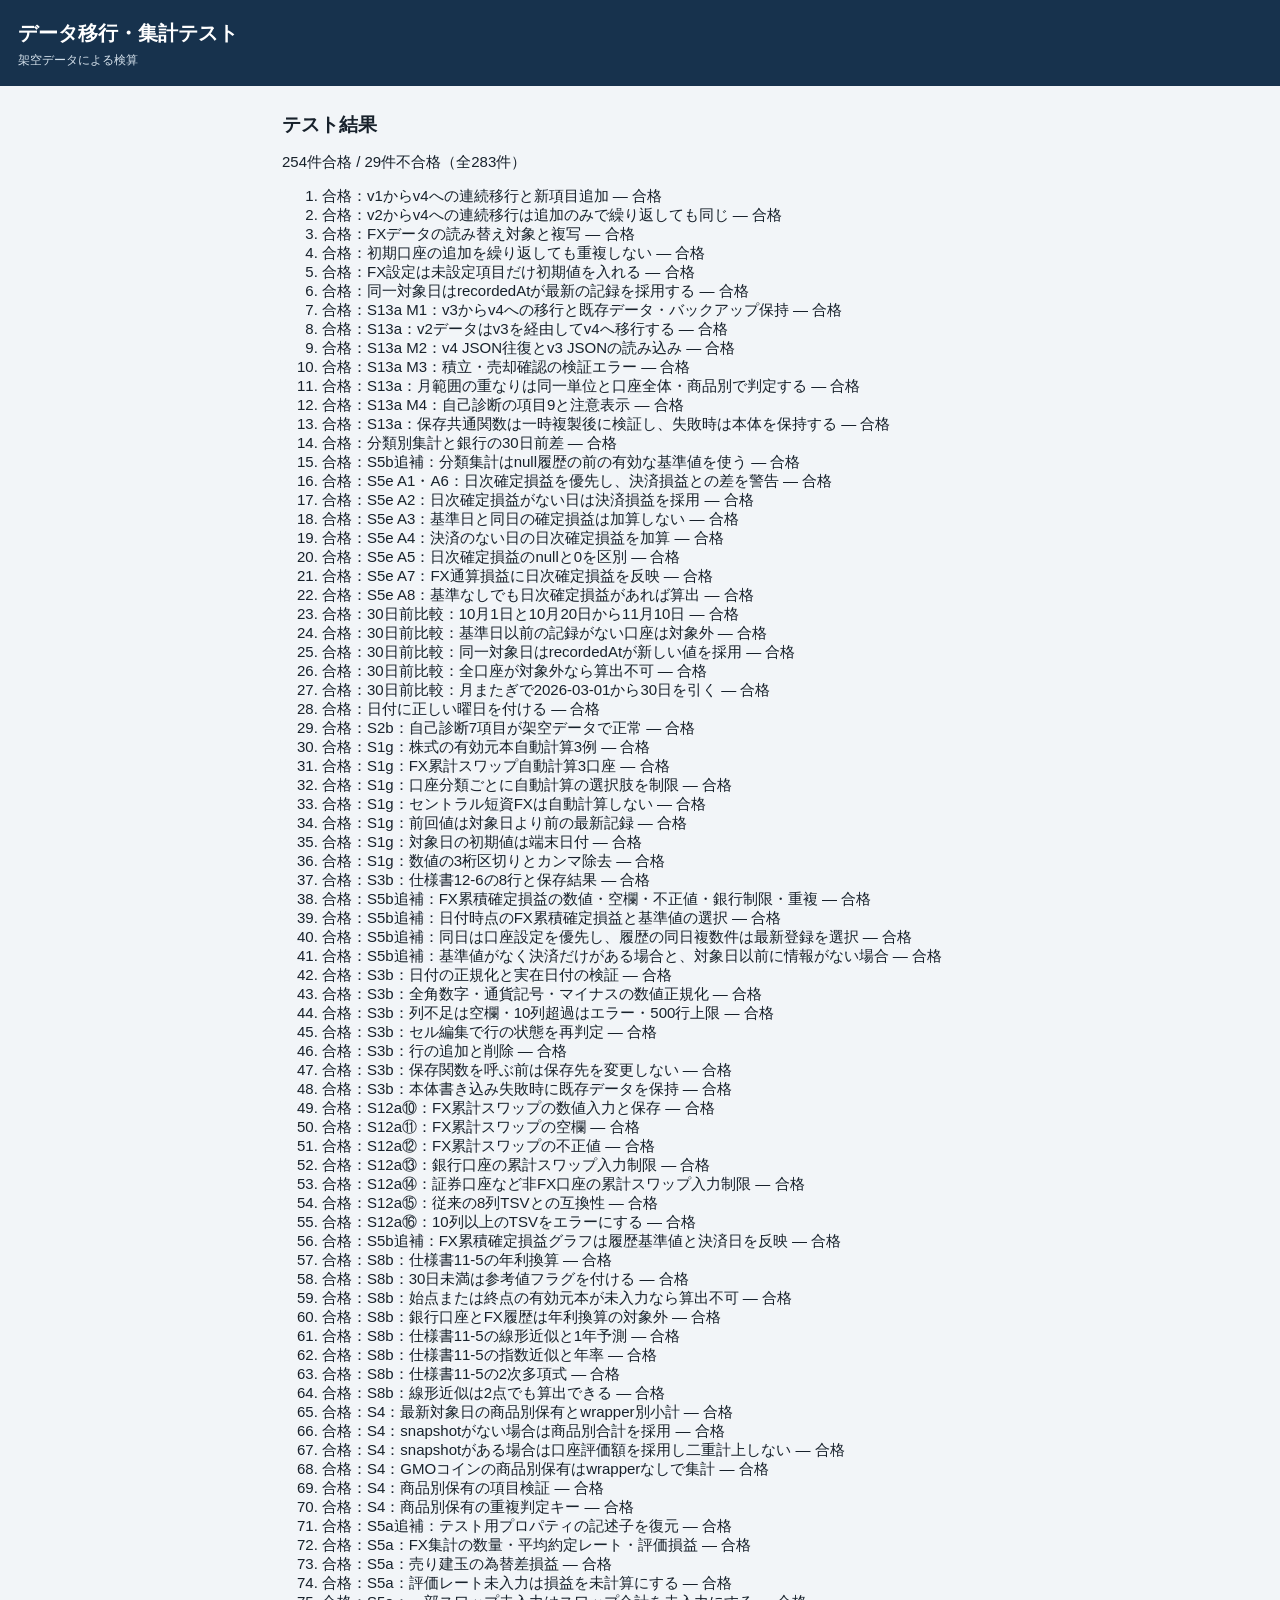
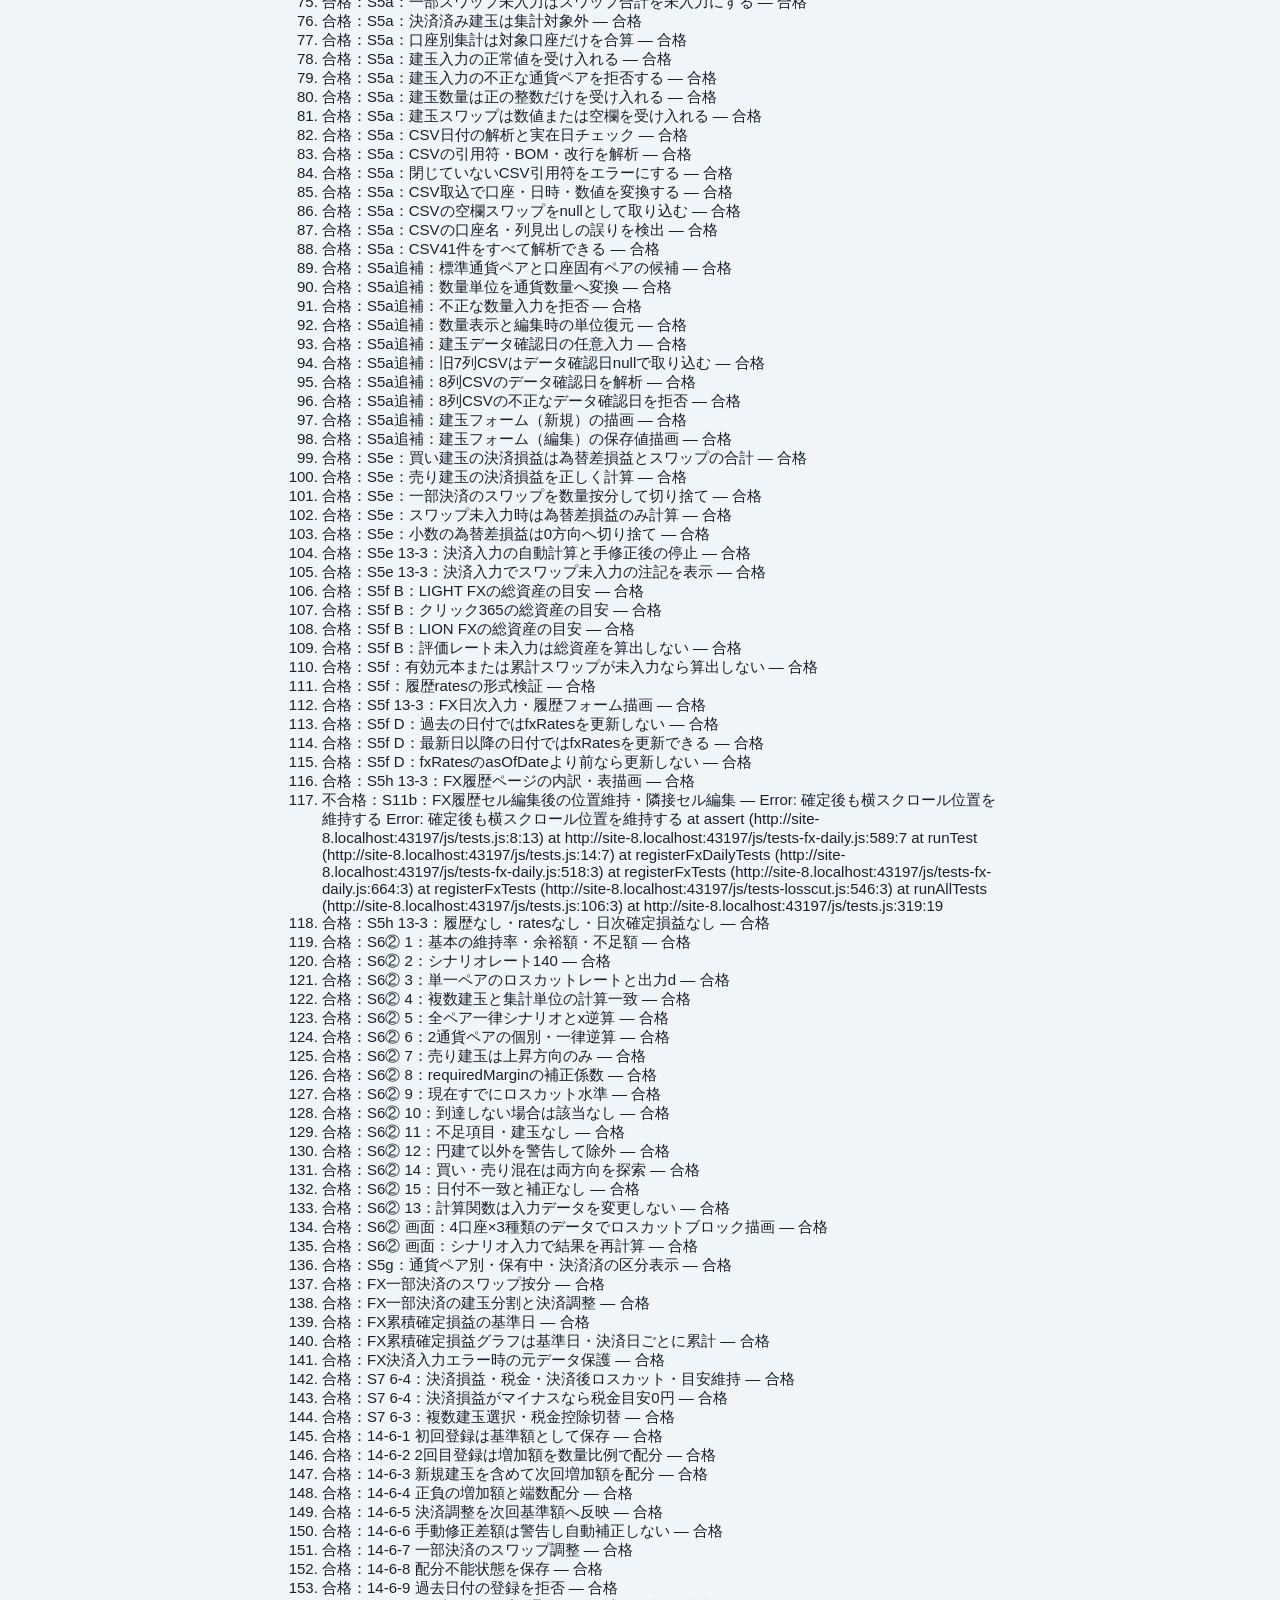
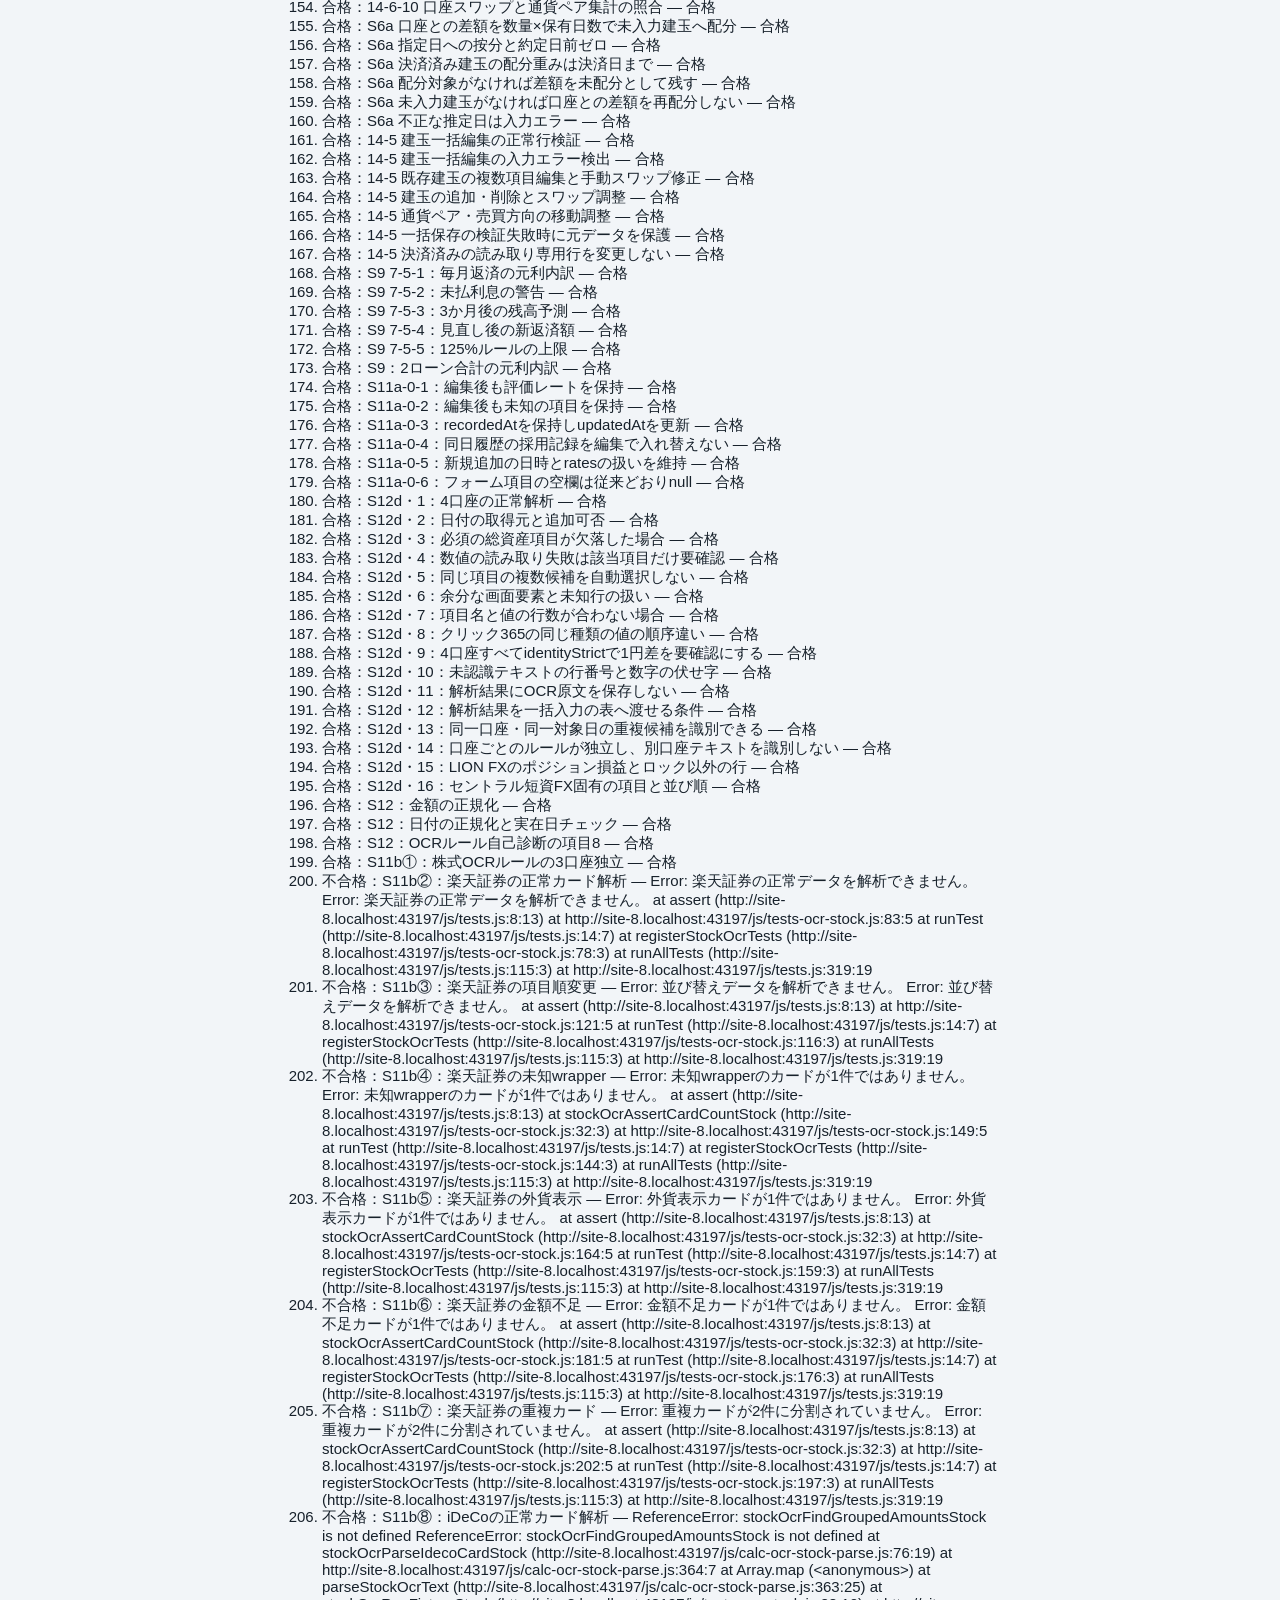
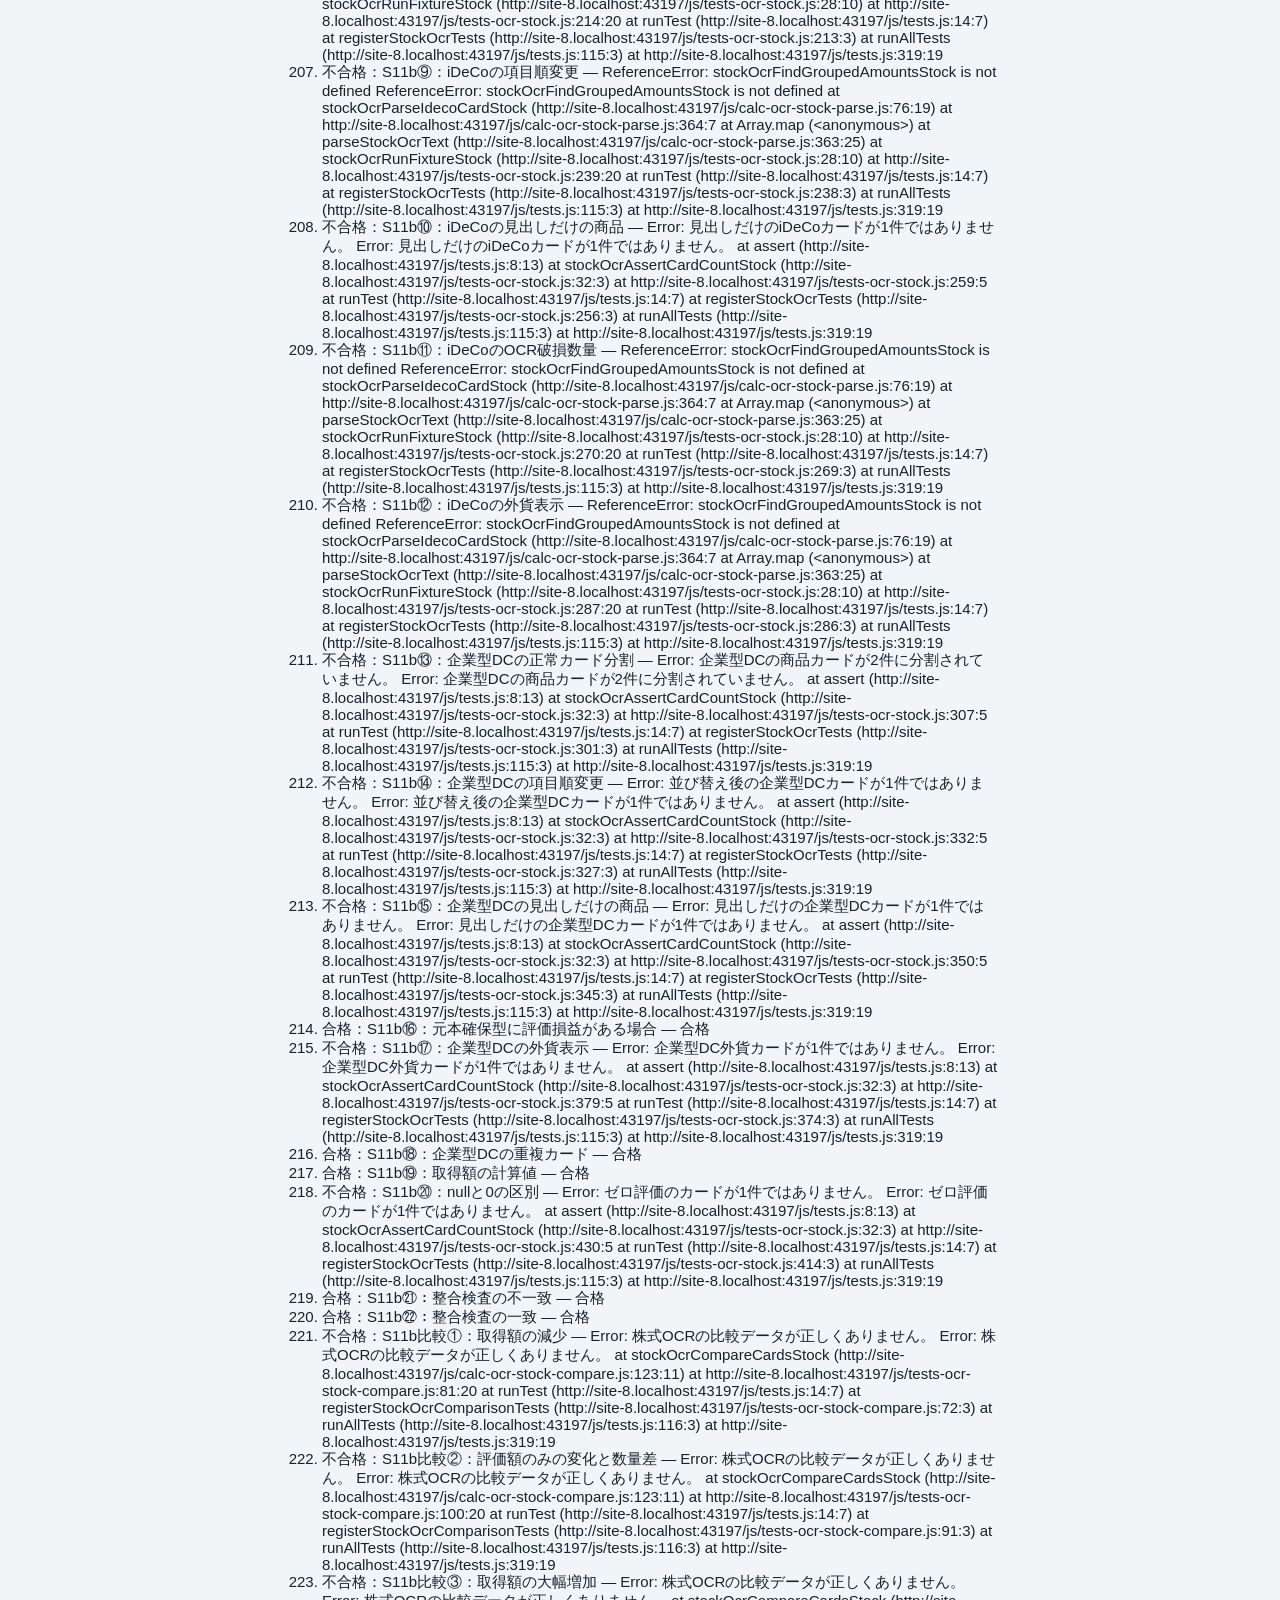
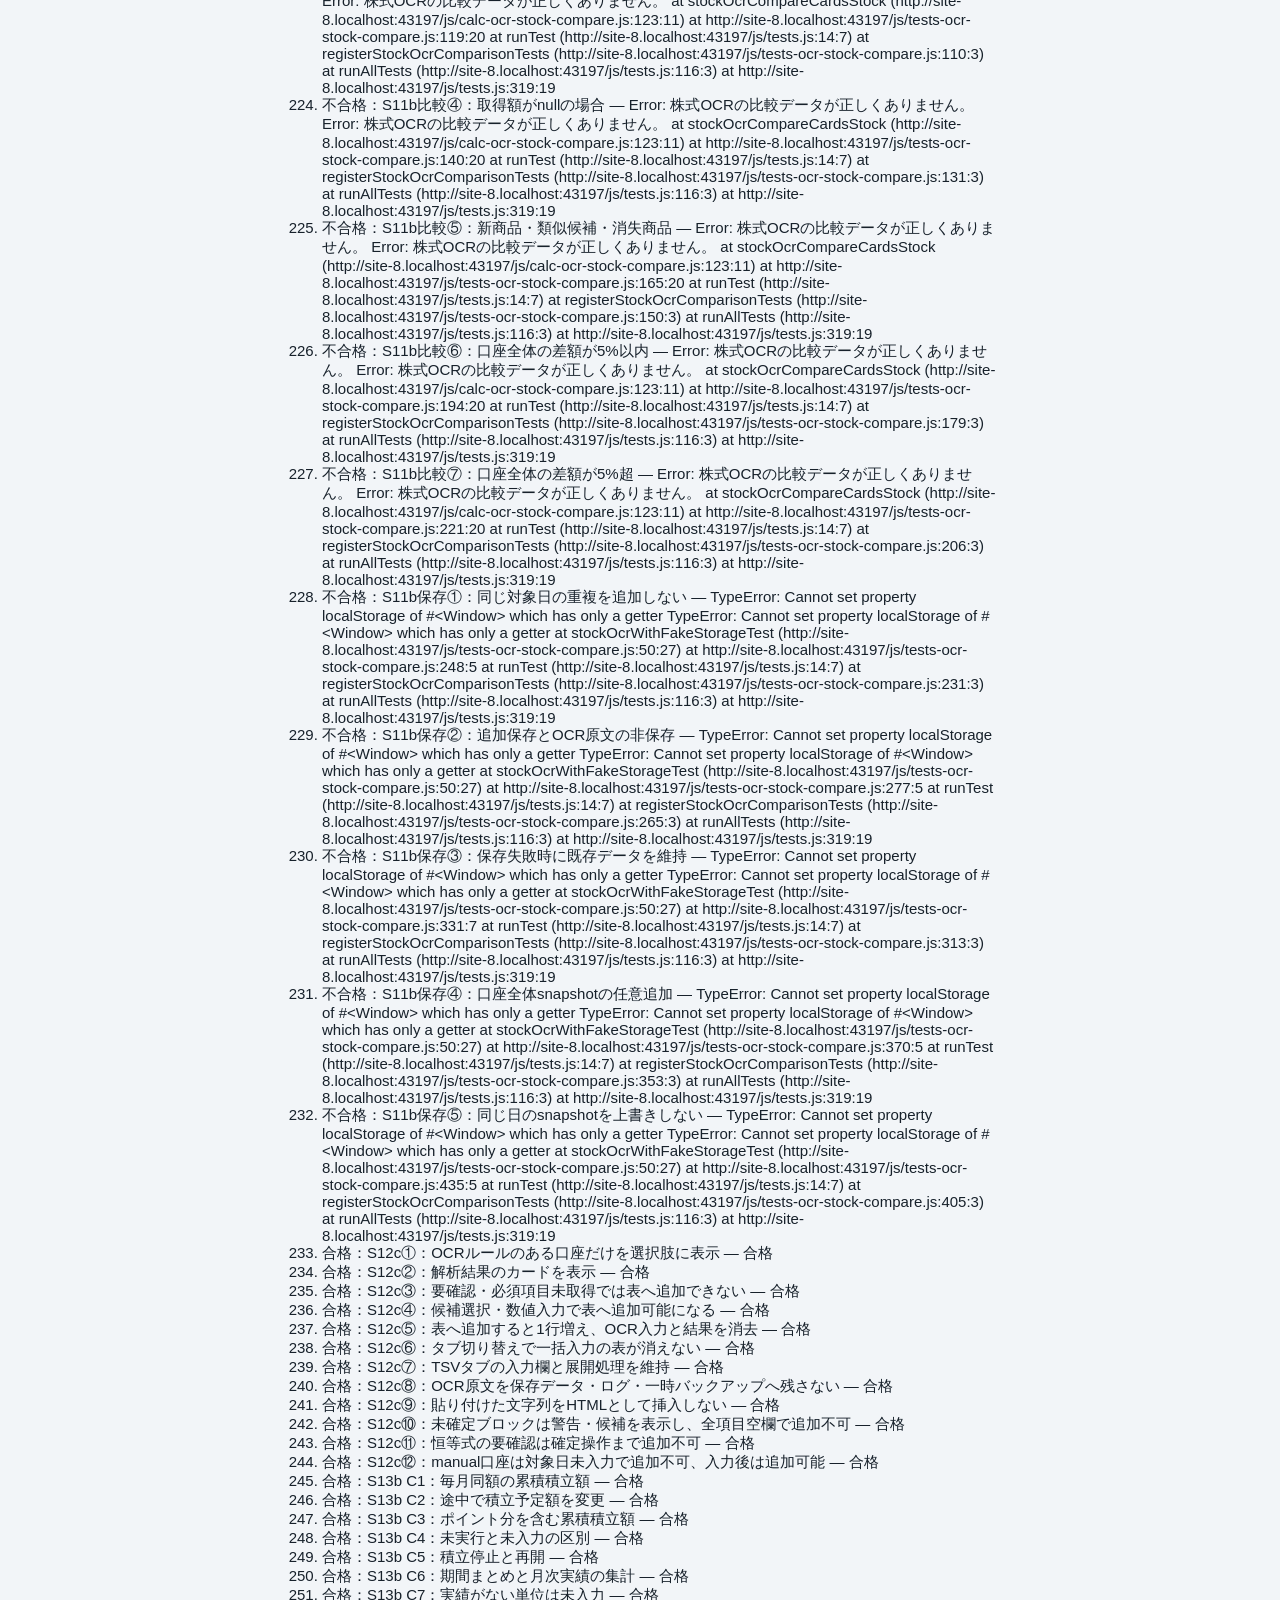
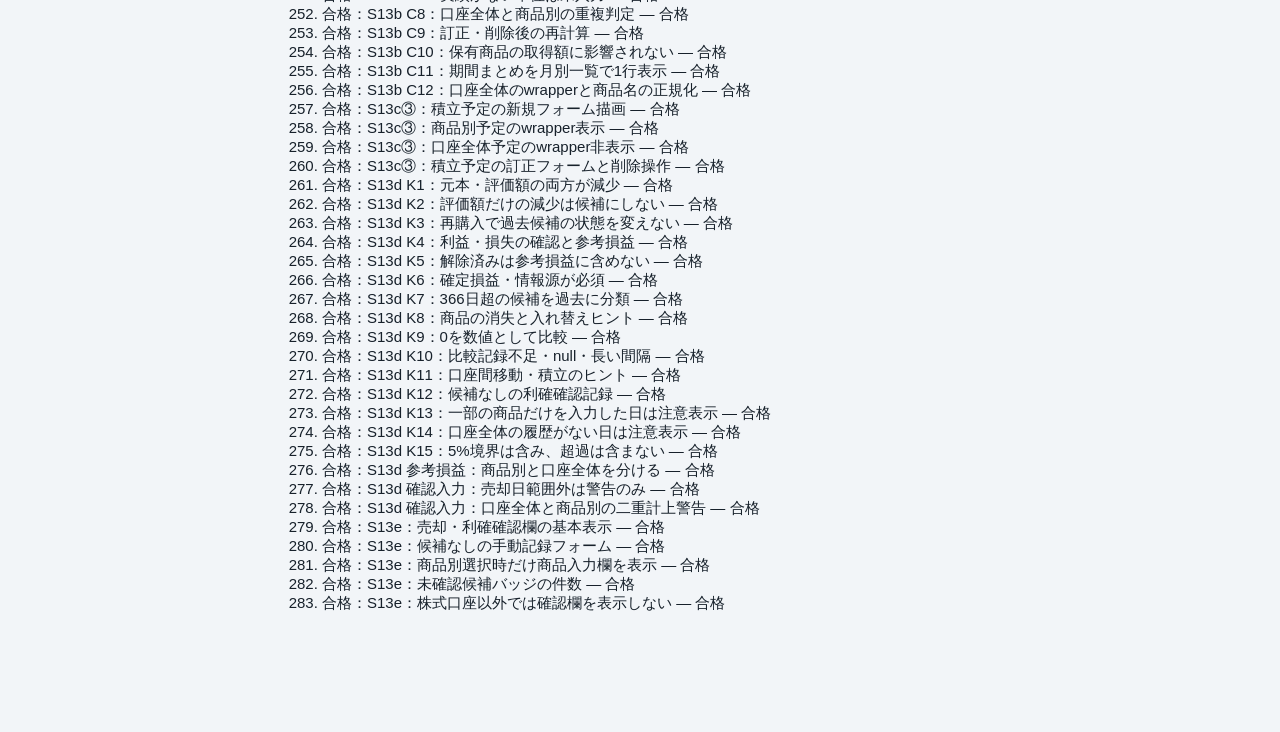
==== test.html @ 636d52ec "Update test.html" ====
<!doctype html>
<html lang="ja">
<head>
<meta charset="utf-8">
<meta name="viewport" content="width=device-width, initial-scale=1">
<meta name="theme-color" content="#17324d">
<link rel="stylesheet" href="./style.css">
<title>データ移行・集計テスト</title>
</head>
<body data-test-runner="true">
<header>
  <h1>データ移行・集計テスト</h1>
  <p>架空データによる検算</p>
</header>

<div id="app"></div>

<main>
  <section>
    <h2>テスト結果</h2>
    <p id="test-summary">テスト実行中...</p>
    <ol id="test-results"></ol>
  </section>
</main>

<script src="./js/tests-render-bootstrap.js" defer></script>
<script src="./js/core.js" defer></script>
<script src="./js/storage-validation.js" defer></script>
<script src="./js/storage-validation-stock.js" defer></script>
<script src="./js/storage-migration.js" defer></script>
<script src="./js/storage.js" defer></script>
<script src="./js/calc-fx.js" defer></script>
<script src="./js/calc-losscut.js" defer></script>
<script src="./js/calc-fx-daily.js" defer></script>
<script src="./js/calc-fx-swap.js" defer></script>
<script src="./js/calc-fx-realized.js" defer></script>
<script src="./js/calc-fx-batch.js" defer></script>
<script src="./js/calc-import.js" defer></script>
<script src="./js/calc-import-save.js" defer></script>
<script src="./js/ocr-rules.js" defer></script>
<script src="./js/calc-ocr-normalize.js" defer></script>
<script src="./js/calc-ocr-result.js" defer></script>
<script src="./js/calc-ocr-block.js" defer></script>
<script src="./js/calc-ocr.js" defer></script>
<script src="./js/calc-ocr-stock.js" defer></script>
<script src="./js/calc-ocr-stock-cards.js" defer></script>
<script src="./js/calc-ocr-stock-parse.js" defer></script>
<script src="./js/ocr-rules-stock.js" defer></script>
<script src="./js/calc-ocr-stock-compare.js" defer></script>
<script src="./js/calc-ocr-stock-save.js" defer></script>
<script src="./js/calc-history-edit.js" defer></script>
<script src="./js/ui-common.js" defer></script>
<script src="./js/ui-losscut.js" defer></script>
<script src="./js/ui-accounts.js" defer></script>
<script src="./js/ui-contrib-forms.js" defer></script>
<script src="./js/ui-contrib-plans.js" defer></script>
<script src="./js/ui-contrib.js" defer></script>
<script src="./js/ui-salecheck.js" defer></script>
<script src="./js/ui-snapshot-form.js" defer></script>
<script src="./js/ui-account-settings.js" defer></script>
<script src="./js/ui-holdings.js" defer></script>
<script src="./js/ui-snapshot-history.js" defer></script>
<script src="./js/ui-data.js" defer></script>
<script src="./js/calc-chart.js" defer></script>
<script src="./js/calc-loan.js" defer></script>
<script src="./js/calc-contrib.js" defer></script>
<script src="./js/calc-salecheck.js" defer></script>
<script src="./js/calc-salecheck-hints.js" defer></script>
<script src="./js/calc-salecheck-confirm.js" defer></script>
<script src="./js/ui-fx-swap.js" defer></script>
<script src="./js/ui-fx-rates.js" defer></script>
<script src="./js/ui-fx-position-form.js" defer></script>
<script src="./js/ui-fx-position-settlement.js" defer></script>
<script src="./js/ui-fx-batch.js" defer></script>
<script src="./js/ui-fx-import.js" defer></script>
<script src="./js/ui-fx.js" defer></script>
<script src="./js/calc-fx-settlement.js" defer></script>
<script src="./js/ui-fx-daily.js" defer></script>
<script src="./js/ui-fx-history-edit.js" defer></script>
<script src="./js/ui-fx-history.js" defer></script>
<script src="./js/ui-bulk.js" defer></script>
<script src="./js/ui-bulk-ocr.js" defer></script>
<script src="./js/ui-stock-update.js" defer></script>
<script src="./js/tests-migration.js" defer></script>
<script src="./js/tests-summary.js" defer></script>
<script src="./js/tests-input.js" defer></script>
<script src="./js/tests-bulk.js" defer></script>
<script src="./js/tests-chart.js" defer></script>
<script src="./js/tests-holdings.js" defer></script>
<script src="./js/tests-fx.js" defer></script>
<script src="./js/tests-fx-daily.js" defer></script>
<script src="./js/tests-losscut.js" defer></script>
<script src="./js/tests-snapshot-edit.js" defer></script>
<script src="./js/tests-fx-settlement.js" defer></script>
<script src="./js/tests-fx-settlement-simulation.js" defer></script>
<script src="./js/tests-fx-swap-allocation.js" defer></script>
<script src="./js/tests-fx-swap-estimate.js" defer></script>
<script src="./js/tests-fx-position-batch.js" defer></script>
<script src="./js/tests-loan.js" defer></script>
<script src="./js/tests-ocr-data.js" defer></script>
<script src="./js/tests-ocr.js" defer></script>
<script src="./js/tests-bulk-ocr.js" defer></script>
<script src="./js/tests-ocr-stock.js" defer></script>
<script src="./js/tests-ocr-stock-compare.js" defer></script>
<script src="./js/tests-ocr-stock-data.js" defer></script>
<script src="./js/tests-contrib.js" defer></script>
<script src="./js/tests-contrib-render.js" defer></script>
<script src="./js/tests-salecheck.js" defer></script>
<script src="./js/tests-salecheck-render.js" defer></script>
<script src="./js/tests.js" defer></script>
</body>
</html>
---- style.css ----
:root {
  color-scheme: light;
  --navy:#17324d;
  --blue:#27628a;
  --bg:#f2f5f8;
  --card:#fff;
  --text:#17212b;
  --muted:#687786;
  --border:#dce3e9;
  --red:#b33b3b;
  --green:#28764c;
}
* { box-sizing:border-box; }
body {
  margin:0;
  padding:0 0 calc(82px + env(safe-area-inset-bottom));
  background:var(--bg);
  color:var(--text);
  font-family:-apple-system,BlinkMacSystemFont,"Segoe UI",sans-serif;
  font-size:15px;
}
header {
  background:var(--navy);
  color:white;
  padding:20px 18px 17px;
}
header h1 { margin:0; font-size:20px; }
header p { margin:5px 0 0; color:#d6e2ec; font-size:12px; }
main { max-width:760px; margin:0 auto; padding:16px; }
h2 { margin:4px 0 14px; font-size:19px; }
h3 { margin:0 0 10px; font-size:16px; }
.card {
  background:var(--card);
  border:1px solid var(--border);
  border-radius:14px;
  padding:15px;
  margin-bottom:13px;
  box-shadow:0 2px 7px rgba(20,40,60,.04);
}
.metric-label { color:var(--muted); font-size:12px; }
.metric-value {
  font-size:25px;
  font-weight:700;
  margin-top:5px;
  white-space:nowrap;
  overflow-wrap:normal;
  font-variant-numeric:tabular-nums;
}
.metric-sub { color:var(--muted); font-size:12px; margin-top:5px; }
.metric-grid {
  display:grid;
  grid-template-columns:1fr 1fr;
  gap:10px;
}
.metric-grid .card { margin:0; }
.metric-grid .home-total-card,
.metric-grid .home-difference-card {
  grid-column:1 / -1;
}
.home-summary-card {
  container-type:inline-size;
}
.home-summary-row {
  display:flex;
  align-items:baseline;
  justify-content:space-between;
  gap:10px;
  min-width:0;
}
.home-summary-row .metric-label {
  flex:0 0 auto;
  white-space:nowrap;
}
.home-summary-value {
  flex:0 1 auto;
  min-width:0;
  margin-top:0;
  text-align:right;
  font-size:25px;
  white-space:nowrap;
  overflow-wrap:normal;
}
.account-row {
  display:flex;
  justify-content:space-between;
  align-items:center;
  gap:12px;
  padding:13px 0;
  border-bottom:1px solid var(--border);
}
.account-row:last-child { border-bottom:0; }
.account-name { font-weight:650; }
.account-meta { color:var(--muted); font-size:12px; margin-top:4px; }
.account-value {
  text-align:right;
  font-weight:700;
  white-space:nowrap;
  font-variant-numeric:tabular-nums;
}
button {
  border:0;
  border-radius:9px;
  padding:11px 14px;
  background:var(--blue);
  color:white;
  font-size:14px;
  font-weight:600;
  cursor:pointer;
}
button.secondary { background:#e8eef3; color:var(--navy); }
button.danger { background:#f9e9e9; color:var(--red); }
button:disabled { opacity:.45; }
button.small { padding:7px 10px; font-size:12px; }
.actions { display:flex; gap:8px; flex-wrap:wrap; margin-top:10px; }
.field { margin-bottom:13px; }
.field label { display:block; font-size:13px; font-weight:600; margin-bottom:6px; }
.field input, .field textarea, .field select {
  display:block;
  width:100%;
  min-width:0;
  max-width:100%;
  min-height:43px;
  border:1px solid #cbd5de;
  border-radius:8px;
  padding:10px;
  background:white;
  color:var(--text);
  font-size:16px;
}
.field input[type="date"] {
  width:100%;
  min-width:0;
  max-width:100%;
  min-height:43px;
  font:inherit;
}
.field textarea { min-height:75px; resize:vertical; }
.help { color:var(--muted); font-size:12px; margin-top:5px; line-height:1.5; }
.previous-value-hint {
  color:var(--muted);
  font-size:11px;
  margin-top:4px;
  line-height:1.4;
}
.snapshot-row {
  padding:12px 0;
  border-bottom:1px solid var(--border);
}
.snapshot-row:last-child { border-bottom:0; }
.snapshot-top {
  display:flex;
  justify-content:space-between;
  align-items:flex-start;
  gap:8px;
}
.snapshot-date {
  flex:0 0 11em;
  width:11em;
  font-size:13px;
  color:var(--muted);
}
.snapshot-value {
  flex:1;
  min-width:0;
  text-align:right;
  font-weight:700;
  overflow-wrap:anywhere;
  font-variant-numeric:tabular-nums;
}
.snapshot-meta { font-size:12px; color:var(--muted); margin-top:5px; }
.pill {
  display:inline-block;
  background:#e9f0f5;
  color:#31536d;
  border-radius:20px;
  padding:3px 8px;
  font-size:11px;
}
.positive { color:var(--green); }
.negative { color:var(--red); }
.empty { color:var(--muted); font-size:13px; padding:12px 0; }
.notice {
  border-radius:9px;
  background:#edf3f7;
  padding:11px;
  color:#42596b;
  font-size:12px;
  line-height:1.6;
  margin-bottom:13px;
}
.error {
  background:#fff0f0;
  color:#9e2828;
  padding:12px;
  border-radius:9px;
  margin-bottom:12px;
  font-size:13px;
}
.success {
  background:#edf7f0;
  color:#24643e;
  padding:10px;
  border-radius:9px;
  margin-bottom:12px;
  font-size:13px;
}
.bottom-nav {
  position:fixed;
  z-index:10;
  bottom:0;
  left:0;
  right:0;
  display:grid;
  grid-template-columns:repeat(5,minmax(0,1fr));
  gap:2px;
  padding:8px 4px calc(8px + env(safe-area-inset-bottom));
  background:#fff;
  border-top:1px solid var(--border);
}
.bottom-nav button {
  min-width:0;
  background:transparent;
  color:var(--muted);
  border-radius:8px;
  padding:9px 1px;
  font-size:11px;
  white-space:nowrap;
}
.bottom-nav button.active { color:var(--blue); background:#edf3f7; }
hr { border:0; border-top:1px solid var(--border); margin:14px 0; }
.hidden { display:none !important; }

/* ---------- ヘッダーメニュー・データ管理 ---------- */
.header-main-row {
  display:flex;
  align-items:center;
  justify-content:space-between;
  gap:12px;
}
.header-menu-wrap { position:relative; }
button.header-menu-button {
  background:#fff;
  color:var(--navy);
  padding:9px 12px;
  white-space:nowrap;
}
.header-menu {
  position:absolute;
  z-index:20;
  top:calc(100% + 8px);
  right:0;
  min-width:140px;
  padding:6px;
  background:#fff;
  border:1px solid var(--border);
  border-radius:10px;
  box-shadow:0 4px 14px rgba(20,40,60,.18);
}
.header-menu button {
  width:100%;
  text-align:left;
  background:transparent;
  color:var(--text);
}
.backup-key-list {
  margin:8px 0 12px;
  padding-left:22px;
  color:var(--muted);
  font-size:12px;
  overflow-wrap:anywhere;
}
.backup-key-list li.error {
  color:#9e2828;
}

/* ---------- S1d ホーム・分類別一覧 ---------- */
.category-card-title {
  display:flex;
  justify-content:space-between;
  align-items:baseline;
  gap:8px;
}
.category-card-title h3 { margin:0 0 8px; }
.category-count {
  color:var(--muted);
  font-size:11px;
  white-space:nowrap;
}
.home-metric-row,
.account-metric-line {
  display:flex;
  justify-content:space-between;
  align-items:flex-start;
  gap:12px;
  padding:7px 0;
  border-bottom:1px solid var(--border);
}
.home-metric-row:last-child,
.account-metric-line:last-child { border-bottom:0; }
.home-metric-label,
.account-metric-label {
  color:var(--muted);
  font-size:12px;
  flex:1;
  min-width:0;
}
.home-metric-value,
.account-metric-value {
  text-align:right;
  font-size:clamp(11px,5cqw,13px);
  font-weight:650;
  flex:0 1 58%;
  min-width:0;
  white-space:nowrap;
  overflow-wrap:normal;
  font-variant-numeric:tabular-nums;
}
.home-metric-row,
.account-metric-line {
  container-type:inline-size;
}
.account-metric-sub {
  margin-top:3px;
  color:var(--muted);
  font-size:10px;
  font-weight:400;
  white-space:normal;
}
.account-card { cursor:pointer; }
.account-card-top {
  display:flex;
  justify-content:space-between;
  align-items:center;
  gap:10px;
  padding-bottom:9px;
  margin-bottom:5px;
  border-bottom:1px solid var(--border);
}
.account-card-top > div { min-width:0; }
.account-card-top .account-name { overflow-wrap:anywhere; }

/* ---------- S1g 履歴入力フォーム ---------- */
.snapshot-date-field {
  display:block;
  width:100%;
  min-width:0;
  max-width:100%;
}

.snapshot-date-control {
  display:flex;
  align-items:center;
  gap:8px;
  width:100%;
  min-width:0;
  max-width:100%;
  min-height:43px;
  padding:0 10px;
  border:1px solid #cbd5de;
  border-radius:8px;
  background:white;
}

.snapshot-date-control input[type="date"] {
  display:block;
  flex:1 1 0;
  box-sizing:border-box;
  width:0;
  min-width:0;
  max-width:100%;
  min-inline-size:0;
  font-size:16px;
  padding:10px 0;
  border:0;
  border-radius:0;
  background:transparent;
}

.snapshot-date-weekday {
  flex:0 0 auto;
  color:var(--muted);
  font-size:13px;
  white-space:nowrap;
}

.numeric-input-actions {
  display:flex;
  justify-content:flex-end;
  gap:7px;
  margin-top:6px;
}

.numeric-input-actions button {
  min-width:43px;
  min-height:35px;
  padding:6px 12px;
  font-size:15px;
}

.previous-value-row {
  display:flex;
  align-items:center;
  justify-content:space-between;
  gap:8px;
  min-height:31px;
  margin-top:4px;
}

.previous-value-text {
  color:var(--muted);
  font-size:12px;
  line-height:1.4;
  overflow-wrap:anywhere;
}

.previous-value-apply {
  flex:0 0 auto;
}

.auto-calc-status {
  display:inline-block;
  margin:-5px 0 12px;
  padding:4px 8px;
  border-radius:6px;
  background:#edf3f7;
  color:#31536d;
  font-size:11px;
}

.account-settings-card {
  margin-top:13px;
}

.account-settings-card .field input {
  font-size:16px;
}

/* ---------- S3b 履歴の表形式一括入力 ---------- */
.bulk-summary {
  margin:0;
  font-size:14px;
  font-weight:650;
  line-height:1.6;
  font-variant-numeric:tabular-nums;
}

.bulk-table-scroll {
  width:100%;
  max-width:100%;
  overflow-x:auto;
  overflow-y:visible;
  margin-top:12px;
  border:1px solid var(--border);
  border-radius:8px;
  background:#fff;
  -webkit-overflow-scrolling:touch;
}

.bulk-table {
  width:max-content;
  min-width:100%;
  border-collapse:separate;
  border-spacing:0;
  font-size:12px;
}

.bulk-table th,
.bulk-table td {
  min-width:125px;
  padding:7px;
  border-right:1px solid var(--border);
  border-bottom:1px solid var(--border);
  background:#fff;
  vertical-align:top;
}

.bulk-table th {
  position:sticky;
  top:0;
  z-index:5;
  background:#edf3f7;
  color:var(--navy);
  text-align:left;
  white-space:nowrap;
}

.bulk-table tr:last-child td {
  border-bottom:0;
}

.bulk-table th:first-child,
.bulk-table td.bulk-state-cell {
  position:sticky;
  left:0;
  z-index:4;
  min-width:105px;
  width:105px;
  background:#f8fafc;
}

.bulk-table th:nth-child(2),
.bulk-table td.bulk-number-cell {
  position:sticky;
  left:105px;
  z-index:4;
  min-width:48px;
  width:48px;
  background:#f8fafc;
  text-align:center;
}

.bulk-table th:nth-child(3),
.bulk-table td.bulk-delete-cell {
  position:sticky;
  left:153px;
  z-index:4;
  min-width:62px;
  width:62px;
  background:#f8fafc;
}

.bulk-table th:nth-child(-n+3) {
  z-index:7;
}

.bulk-table td.bulk-edit-cell {
  min-width:135px;
}

.bulk-table td.bulk-edit-cell input {
  display:block;
  width:100%;
  min-width:110px;
  min-height:38px;
  padding:7px;
  border:1px solid #cbd5de;
  border-radius:6px;
  background:white;
  color:var(--text);
  font-size:14px;
}

.bulk-table td.bulk-edit-cell input.numeric-input {
  text-align:right;
  font-variant-numeric:tabular-nums;
}

.bulk-numeric-wrap {
  min-width:110px;
}

.bulk-numeric-wrap .numeric-input-actions {
  gap:4px;
  margin-top:4px;
}

.bulk-numeric-wrap .numeric-input-actions button {
  min-width:34px;
  min-height:30px;
  padding:4px 8px;
}

.bulk-status {
  display:inline-block;
  border-radius:5px;
  padding:3px 5px;
  font-size:10px;
  font-weight:700;
  white-space:nowrap;
}

.bulk-status.planned {
  background:#e8f2eb;
  color:#24643e;
}

.bulk-status.error {
  background:#fff0f0;
  color:#9e2828;
}

.bulk-status.duplicate {
  background:#fff4df;
  color:#805514;
}

.bulk-reasons {
  max-width:150px;
  margin-top:5px;
  color:#9e2828;
  font-size:10px;
  line-height:1.4;
  overflow-wrap:anywhere;
}

.bulk-row-error td {
  background:#fffafa;
}

.bulk-row-duplicate td {
  background:#fffdf7;
}

.bulk-row-planned td {
  background:#fcfefc;
}

.bulk-delete-cell button {
  white-space:nowrap;
}

/* ---------- S8a グラフ ---------- */
.chart-entry-card button {
  margin-top:10px;
}

.chart-series-setting {
  display:grid;
  grid-template-columns:1fr;
  gap:8px;
  padding:12px 0;
  border-bottom:1px solid var(--border);
}

.chart-series-setting:last-of-type {
  border-bottom:0;
}

.chart-series-setting-title {
  font-size:13px;
  font-weight:700;
}

.chart-series-setting select,
.chart-period-select {
  display:block;
  width:100%;
  min-width:0;
  min-height:43px;
  padding:9px;
  border:1px solid #cbd5de;
  border-radius:8px;
  background:#fff;
  color:var(--text);
  font-size:16px;
}

.chart-control-label {
  display:block;
  margin-bottom:6px;
  font-size:13px;
  font-weight:600;
}

.chart-legend {
  display:flex;
  flex-wrap:wrap;
  gap:7px;
  margin-bottom:12px;
}

button.chart-legend-button {
  padding:7px 9px;
  border:2px solid var(--blue);
  background:#fff;
  color:var(--blue);
  font-size:11px;
  line-height:1.3;
}

.chart-legend-button:nth-child(1) {
  border-color:#246b9e;
  color:#246b9e;
}
.chart-legend-button:nth-child(2) {
  border-color:#b45b36;
  color:#b45b36;
}
.chart-legend-button:nth-child(3) {
  border-color:#39845a;
  color:#39845a;
}
.chart-legend-button:nth-child(4) {
  border-color:#815ca8;
  color:#815ca8;
}
.chart-legend-button:nth-child(5) {
  border-color:#a17b24;
  color:#a17b24;
}
.chart-legend-button:nth-child(6) {
  border-color:#397f83;
  color:#397f83;
}

button.chart-legend-button.chart-legend-hidden {
  opacity:.4;
  background:#e8eef3;
  text-decoration:line-through;
}

.chart-graph {
  width:100%;
  min-width:0;
  overflow:hidden;
}

.chart-svg {
  display:block;
  width:100%;
  height:auto;
  overflow:visible;
}

.chart-grid-line {
  stroke:#e3e9ee;
  stroke-width:1;
}

.chart-zero-line {
  stroke:#8796a3;
  stroke-width:1.5;
  stroke-dasharray:4 3;
}

.chart-axis-label {
  fill:#687786;
  font-size:9px;
}

.chart-series-line {
  fill:none;
  stroke-width:2.2;
  stroke-linecap:round;
  stroke-linejoin:round;
}

.chart-series-point {
  stroke:#fff;
  stroke-width:1.5;
  cursor:pointer;
}

.chart-series-point:focus {
  outline:none;
  stroke:#17212b;
  stroke-width:2.5;
}

.chart-point-detail {
  margin-top:10px;
  padding:10px;
  border-radius:8px;
  background:#edf3f7;
  color:var(--navy);
  font-size:12px;
  line-height:1.5;
  overflow-wrap:anywhere;
}

.chart-statistics-series {
  padding:12px 0;
  border-bottom:1px solid var(--border);
}

.chart-statistics-series:last-child {
  border-bottom:0;
}

.chart-statistics-series h3 {
  font-size:14px;
  overflow-wrap:anywhere;
}

.chart-statistics-row {
  display:flex;
  justify-content:space-between;
  gap:12px;
  padding:6px 0;
  border-bottom:1px solid #edf0f3;
  font-variant-numeric:tabular-nums;
}

.chart-statistics-row:last-child {
  border-bottom:0;
}

.chart-statistics-label {
  flex:0 0 auto;
  color:var(--muted);
  font-size:12px;
}

.chart-statistics-value {
  min-width:0;
  text-align:right;
  font-size:13px;
  font-weight:650;
  overflow-wrap:anywhere;
}

/* ---------- S5d 建玉の一括編集 ---------- */
.fx-edit-table-wrap {
  width:100%;
  max-width:100%;
  overflow-x:auto;
  overflow-y:visible;
  margin-top:12px;
  border:1px solid var(--border);
  border-radius:8px;
  background:#fff;
  -webkit-overflow-scrolling:touch;
}

.fx-edit-table {
  width:max-content;
  min-width:100%;
  border-collapse:separate;
  border-spacing:0;
  font-size:12px;
}

.fx-edit-table th,
.fx-edit-table td {
  min-width:110px;
  padding:7px;
  border-right:1px solid var(--border);
  border-bottom:1px solid var(--border);
  background:#fff;
  vertical-align:top;
}

.fx-edit-table th {
  position:sticky;
  top:0;
  z-index:2;
  background:#edf3f7;
  color:var(--navy);
  text-align:left;
  white-space:nowrap;
}

.fx-edit-table tr:last-child td {
  border-bottom:0;
}

.fx-edit-table td input,
.fx-edit-table td select {
  display:block;
  width:100%;
  min-width:100px;
  min-height:38px;
  padding:7px;
  border:1px solid #cbd5de;
  border-radius:6px;
  background:#fff;
  color:var(--text);
  font-size:14px;
}

.fx-edit-table td input[type="date"] {
  min-width:145px;
}

.fx-edit-table td input[type="number"] {
  text-align:right;
  font-variant-numeric:tabular-nums;
}

.fx-edit-table .fx-edit-delete-cell {
  min-width:72px;
  text-align:center;
}

.fx-edit-table .fx-edit-delete-cell button {
  white-space:nowrap;
}

.fx-edit-settled-toggle {
  display:flex;
  align-items:center;
  gap:8px;
  margin:12px 0;
  font-size:13px;
}

.fx-edit-settled-toggle input {
  width:18px;
  height:18px;
  margin:0;
}

.fx-edit-settled-row td {
  background:#f5f7f9;
  color:var(--muted);
}

.fx-edit-errors {
  margin:10px 0;
  padding:10px;
  border:1px solid #e7baba;
  border-radius:8px;
  background:#fff0f0;
  color:#9e2828;
  font-size:12px;
  line-height:1.5;
}

.fx-edit-cell-invalid {
  border-color:var(--red) !important;
  background:#fff5f5 !important;
}

.fx-edit-cell-error {
  margin-top:4px;
  color:var(--red);
  font-size:11px;
  line-height:1.4;
  overflow-wrap:anywhere;
}

@media (max-width:370px) {
  .bottom-nav button { font-size:10px; }
  .metric-grid { gap:7px; }
  .metric-value,
  .home-summary-value { font-size:21px; }
  .snapshot-date { flex-basis:10em; width:10em; }
  .previous-value-row { align-items:flex-start; }
}
@media (min-width:600px) {
  main { padding:22px; }
  .chart-series-setting {
    grid-template-columns:75px minmax(0,1fr) minmax(0,1fr) auto;
    align-items:center;
  }
}


/* ---------- S6②-2 FXロスカット目安 ---------- */

.fx-losscut-card {
  margin-top:0;
}

.fx-losscut-heading {
  display:flex;
  align-items:center;
  justify-content:space-between;
  gap:10px;
}

.fx-losscut-heading h3 {
  margin:0;
}

.fx-losscut-heading .pill {
  flex:0 0 auto;
}

.fx-losscut-summary {
  margin-top:10px;
}

.fx-losscut-warnings {
  margin-top:10px;
}

.fx-losscut-warnings .notice {
  margin-bottom:7px;
}

.fx-losscut-details {
  margin-top:14px;
  padding-top:12px;
  border-top:1px solid var(--border);
}

.fx-losscut-details > summary {
  color:var(--blue);
  font-size:14px;
  font-weight:650;
  cursor:pointer;
  padding:5px 0;
}

.fx-losscut-details[open] > summary {
  margin-bottom:12px;
}

.fx-losscut-inputs h4,
.fx-losscut-result-section h4 {
  margin:0 0 10px;
  font-size:14px;
}

.fx-losscut-inputs > .help {
  margin-top:-7px;
  margin-bottom:12px;
}

.fx-losscut-input-field {
  margin-bottom:12px;
}

.fx-losscut-input {
  text-align:right;
  font-variant-numeric:tabular-nums;
}

.fx-losscut-rate-inputs {
  margin-top:14px;
}

.fx-losscut-rate-inputs h4 {
  margin-bottom:10px;
}

.fx-losscut-detail-results {
  margin-top:14px;
}

.fx-losscut-result-section {
  padding:12px 0;
  border-top:1px solid var(--border);
}

.fx-losscut-result-section h4 {
  margin-bottom:8px;
}

.fx-losscut-result-section .account-metric-line:last-child {
  border-bottom:0;
}

@media (min-width:600px) {
  .fx-losscut-rate-inputs {
    display:grid;
    grid-template-columns:repeat(2,minmax(0,1fr));
    column-gap:16px;
  }

  .fx-losscut-rate-inputs h4 {
    grid-column:1 / -1;
  }
}

/* ---------- S5h FX履歴ページ ---------- */
.fx-history-table-wrap {
  width:100%;
  max-width:100%;
  max-height:65vh;
  overflow:auto;
  margin-top:10px;
  border:1px solid var(--border);
  border-radius:8px;
  background:#fff;
  -webkit-overflow-scrolling:touch;
}
.fx-history-table {
  width:max-content;
  min-width:100%;
  border-collapse:separate;
  border-spacing:0;
  font-size:12px;
}
.fx-history-table th,
.fx-history-table td {
  min-width:105px;
  padding:9px 8px;
  border-right:1px solid var(--border);
  border-bottom:1px solid var(--border);
  background:#fff;
  text-align:right;
  white-space:nowrap;
  vertical-align:middle;
  font-variant-numeric:tabular-nums;
}
.fx-history-table th {
  position:sticky;
  top:0;
  z-index:2;
  background:#edf3f7;
  color:var(--navy);
  text-align:center;
}
.fx-history-table .fx-history-date-cell {
  position:sticky;
  left:0;
  z-index:3;
  min-width:11em;
  width:11em;
  background:#f8fafc;
  text-align:left;
}
.fx-history-table thead .fx-history-date-cell {
  z-index:4;
  background:#edf3f7;
}
.fx-history-table td:last-child,
.fx-history-table th:last-child {
  min-width:150px;
  text-align:left;
  white-space:normal;
}
.fx-history-click-row {
  cursor:pointer;
}
.fx-history-click-row:active td {
  background:#edf3f7;
}
.fx-history-click-row:focus {
  outline:2px solid var(--blue);
  outline-offset:-2px;
}

/* ---------- S13c 積立実績表示 ---------- */
.contribution-unit {
  padding:10px 0;
  border-bottom:1px solid var(--border);
}
.contribution-unit:last-child {
  border-bottom:0;
}
.contribution-month-row {
  display:flex;
  flex-direction:column;
  align-items:flex-start;
  gap:5px;
  padding:11px 0;
  border-bottom:1px solid var(--border);
  font-size:13px;
  line-height:1.5;
}
.contribution-month-row:last-child {
  border-bottom:0;
}
.contribution-month-row strong {
  overflow-wrap:anywhere;
}
.contribution-month-detail {
  width:100%;
  color:var(--muted);
  font-size:12px;
  line-height:1.6;
  overflow-wrap:anywhere;
  font-variant-numeric:tabular-nums;
}
.contribution-period-badge {
  display:inline-block;
  padding:3px 8px;
  border-radius:6px;
  background:#e9f0f5;
  color:#31536d;
  font-size:11px;
  font-weight:650;
}


/* ---------- S13e 売却・利確の確認 ---------- */
.salecheck-section {
  margin-top:13px;
}

.salecheck-explanation {
  margin:8px 0 13px;
  padding:11px;
  border-radius:9px;
  background:#edf3f7;
  color:#42596b;
  font-size:12px;
  line-height:1.6;
}

.salecheck-subtitle {
  margin:16px 0 8px;
  font-size:14px;
  font-weight:700;
}

.salecheck-item {
  padding:12px 0;
  border-bottom:1px solid var(--border);
}

.salecheck-item:last-child {
  border-bottom:0;
}

.salecheck-item-title {
  display:flex;
  align-items:flex-start;
  justify-content:space-between;
  gap:8px;
  font-size:14px;
  font-weight:700;
  line-height:1.5;
}

.salecheck-period {
  margin-top:5px;
  color:var(--muted);
  font-size:12px;
  line-height:1.5;
}

.salecheck-values {
  display:grid;
  grid-template-columns:1fr 1fr;
  gap:8px;
  margin-top:9px;
}

.salecheck-values > div {
  min-width:0;
  padding:8px;
  border-radius:7px;
  background:#f6f8fa;
  font-size:12px;
  line-height:1.5;
  overflow-wrap:anywhere;
  font-variant-numeric:tabular-nums;
}

.salecheck-meta {
  margin-top:8px;
  color:var(--muted);
  font-size:11px;
  line-height:1.5;
  overflow-wrap:anywhere;
}

.salecheck-warning,
.salecheck-hint {
  margin-top:8px;
  padding:9px;
  border-radius:7px;
  background:#fff4df;
  color:#805514;
  font-size:12px;
  line-height:1.5;
  overflow-wrap:anywhere;
}

.salecheck-status {
  display:inline-block;
  flex:0 0 auto;
  padding:3px 7px;
  border-radius:6px;
  background:#e9f0f5;
  color:#31536d;
  font-size:10px;
  font-weight:650;
  white-space:nowrap;
}

.salecheck-form {
  margin-top:10px;
  padding:11px;
  border-radius:8px;
  background:#f6f8fa;
}

.salecheck-form .field:last-of-type {
  margin-bottom:8px;
}

.salecheck-form-actions,
.salecheck-section .form-actions {
  display:flex;
  flex-wrap:wrap;
  gap:8px;
  margin-top:9px;
}

.salecheck-form-message {
  margin-top:8px;
  font-size:12px;
  line-height:1.5;
}

.salecheck-manual-form {
  margin-top:12px;
  padding:12px;
  border:1px solid var(--border);
  border-radius:9px;
  background:#fff;
}

.salecheck-details {
  margin-top:12px;
  padding-top:10px;
  border-top:1px solid var(--border);
}

.salecheck-details > summary {
  padding:7px 0;
  color:var(--blue);
  font-size:13px;
  font-weight:650;
  cursor:pointer;
}

.salecheck-details[open] > summary {
  margin-bottom:5px;
}

.salecheck-warning-card {
  background:#fffdf7;
}

.salecheck-reference {
  margin-top:13px;
  padding:12px;
}

.salecheck-reference h4 {
  margin:0 0 8px;
  font-size:14px;
}

.salecheck-badge {
  display:inline-block;
  margin-top:7px;
  padding:3px 8px;
  border-radius:12px;
  background:#fff0f0;
  color:#9e2828;
  font-size:11px;
  font-weight:700;
}

@media (max-width:370px) {
  .salecheck-values {
    grid-template-columns:1fr;
  }
}

/* ---------- S11a FX履歴編集入力 ---------- */
.fx-history-cell-input {
  font-size:16px;
}
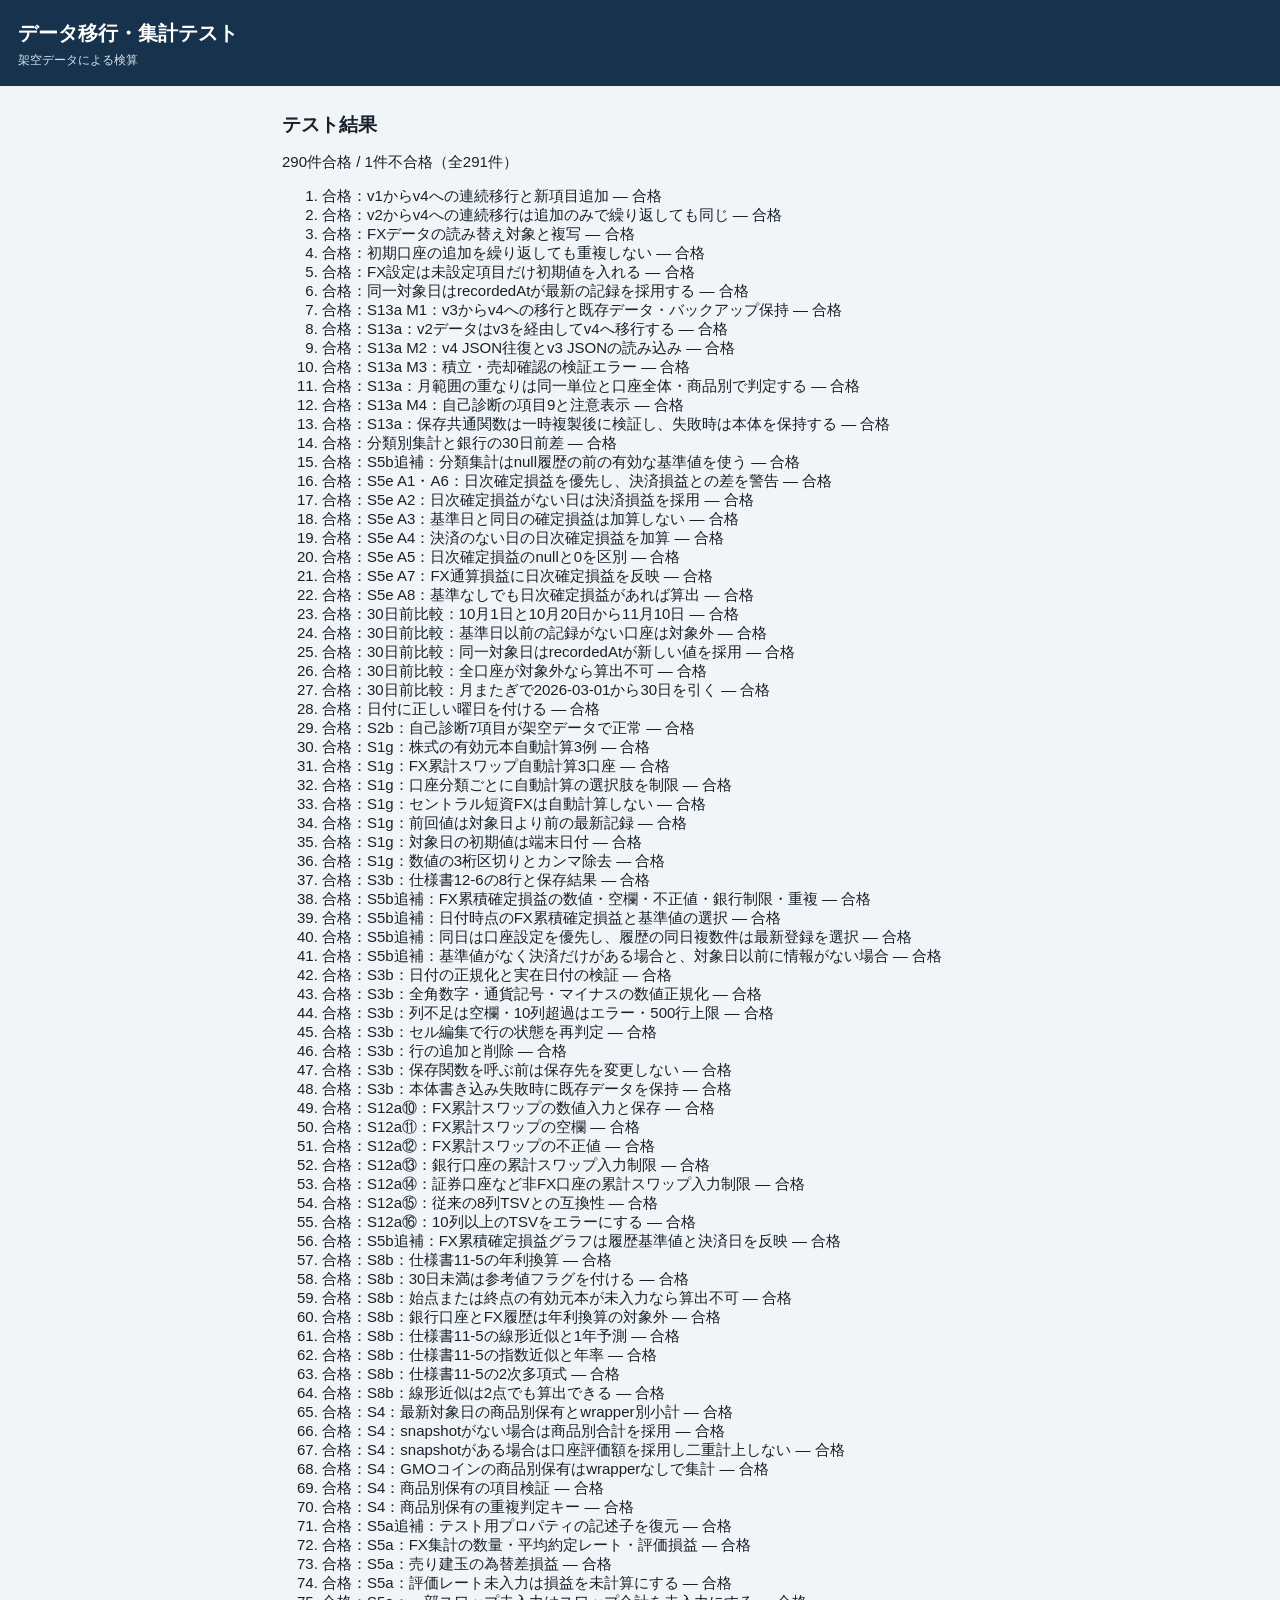
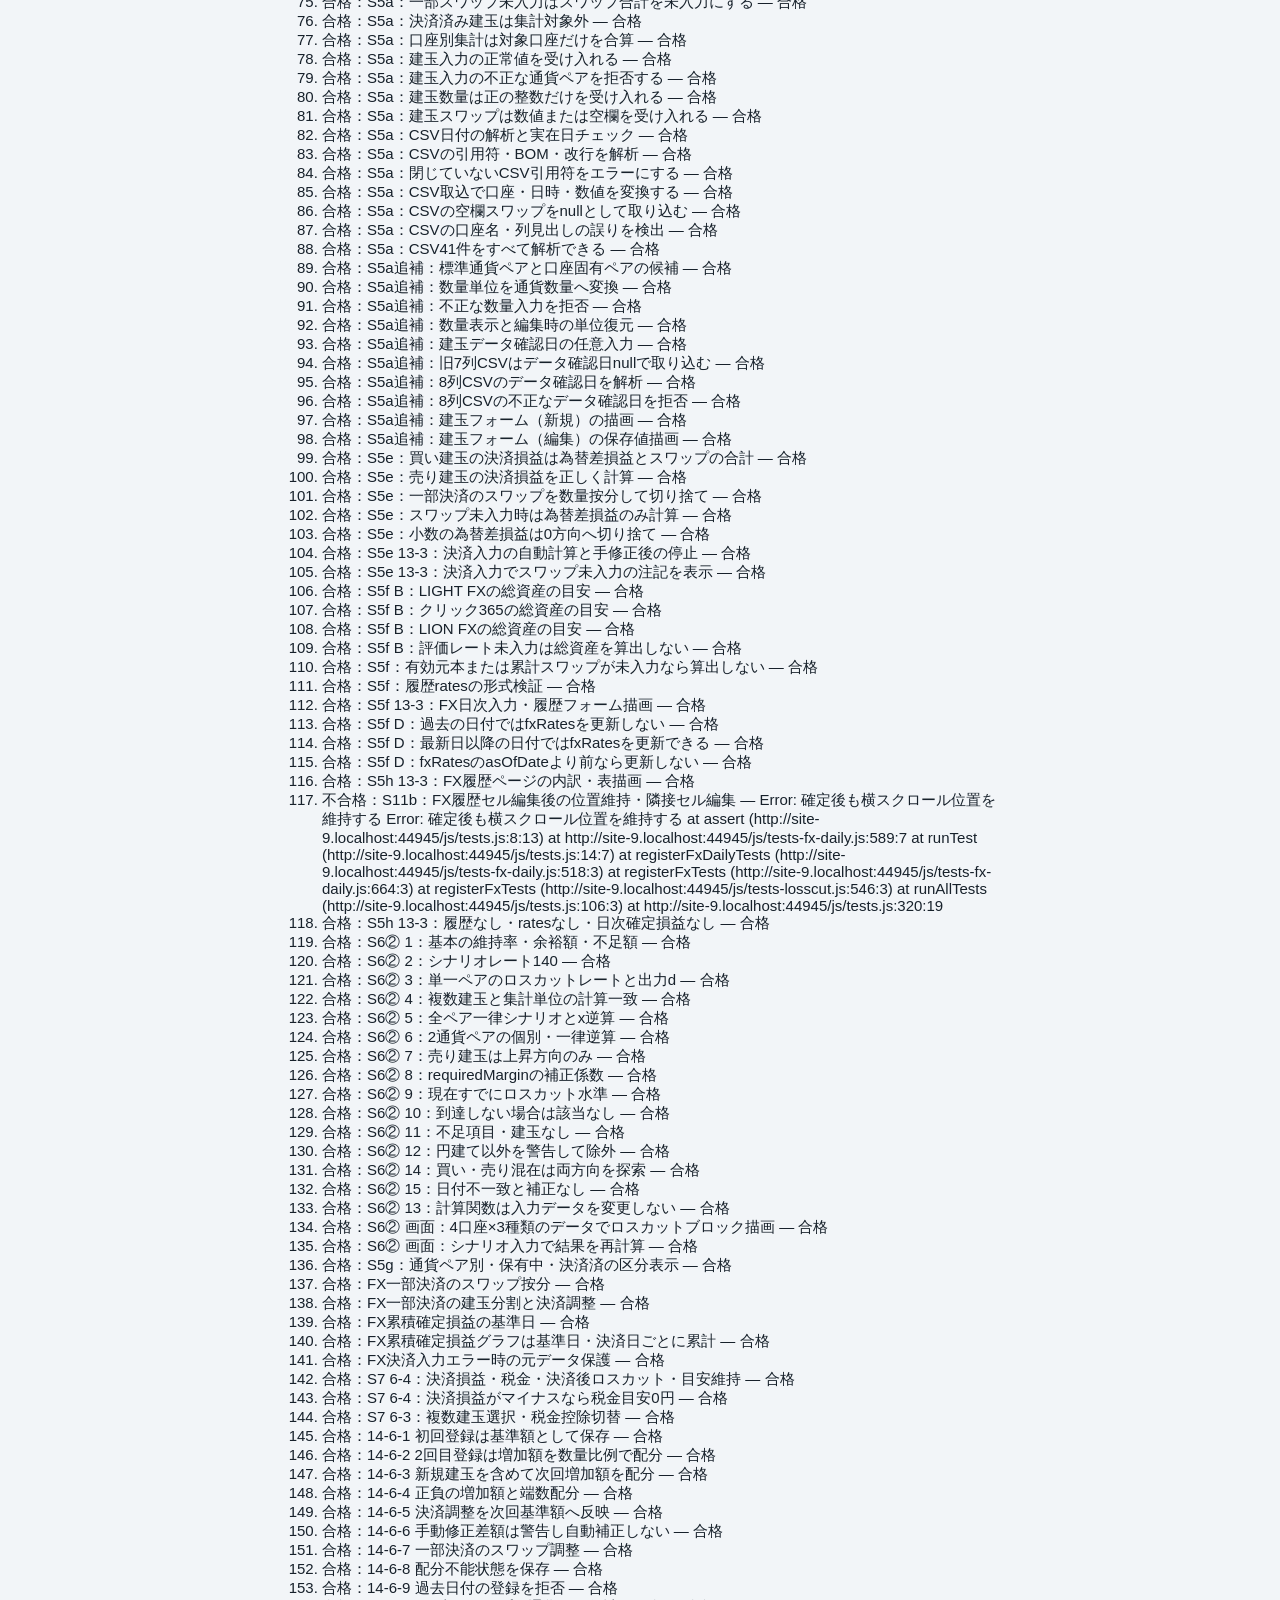
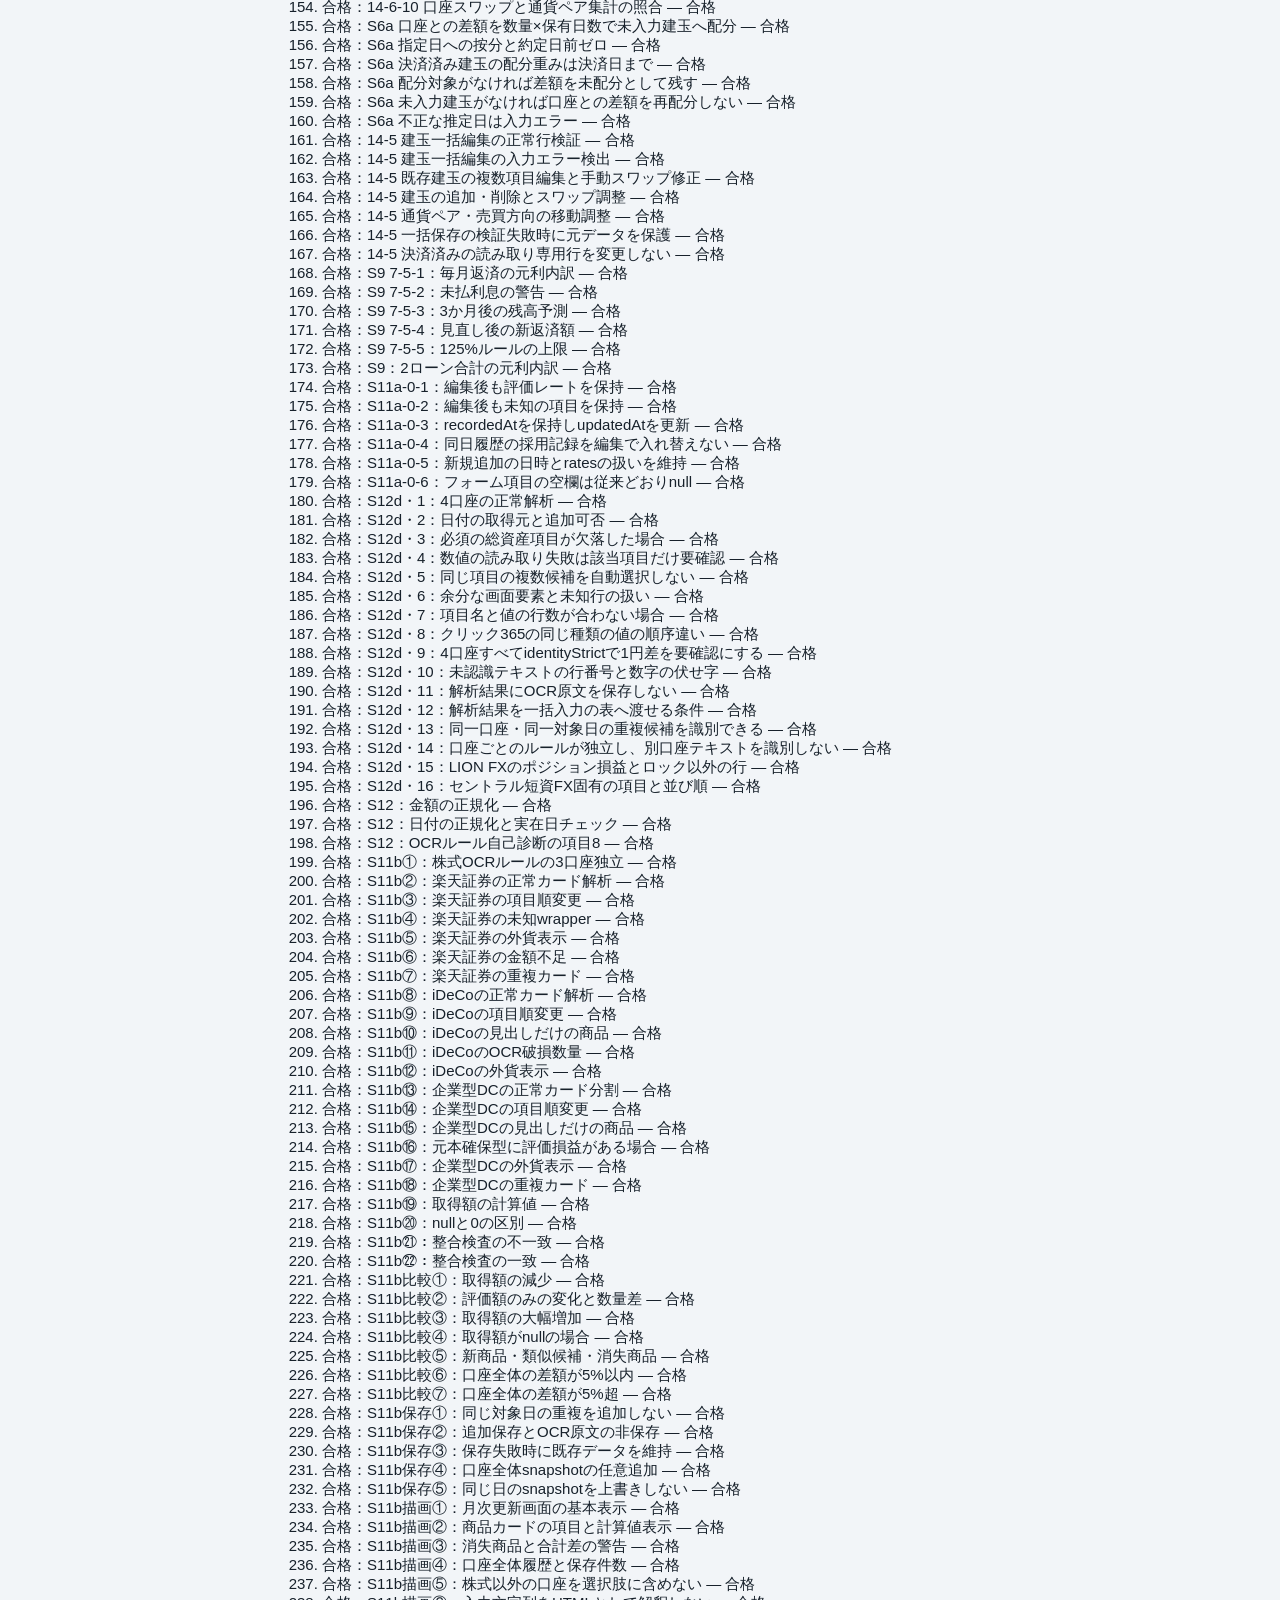
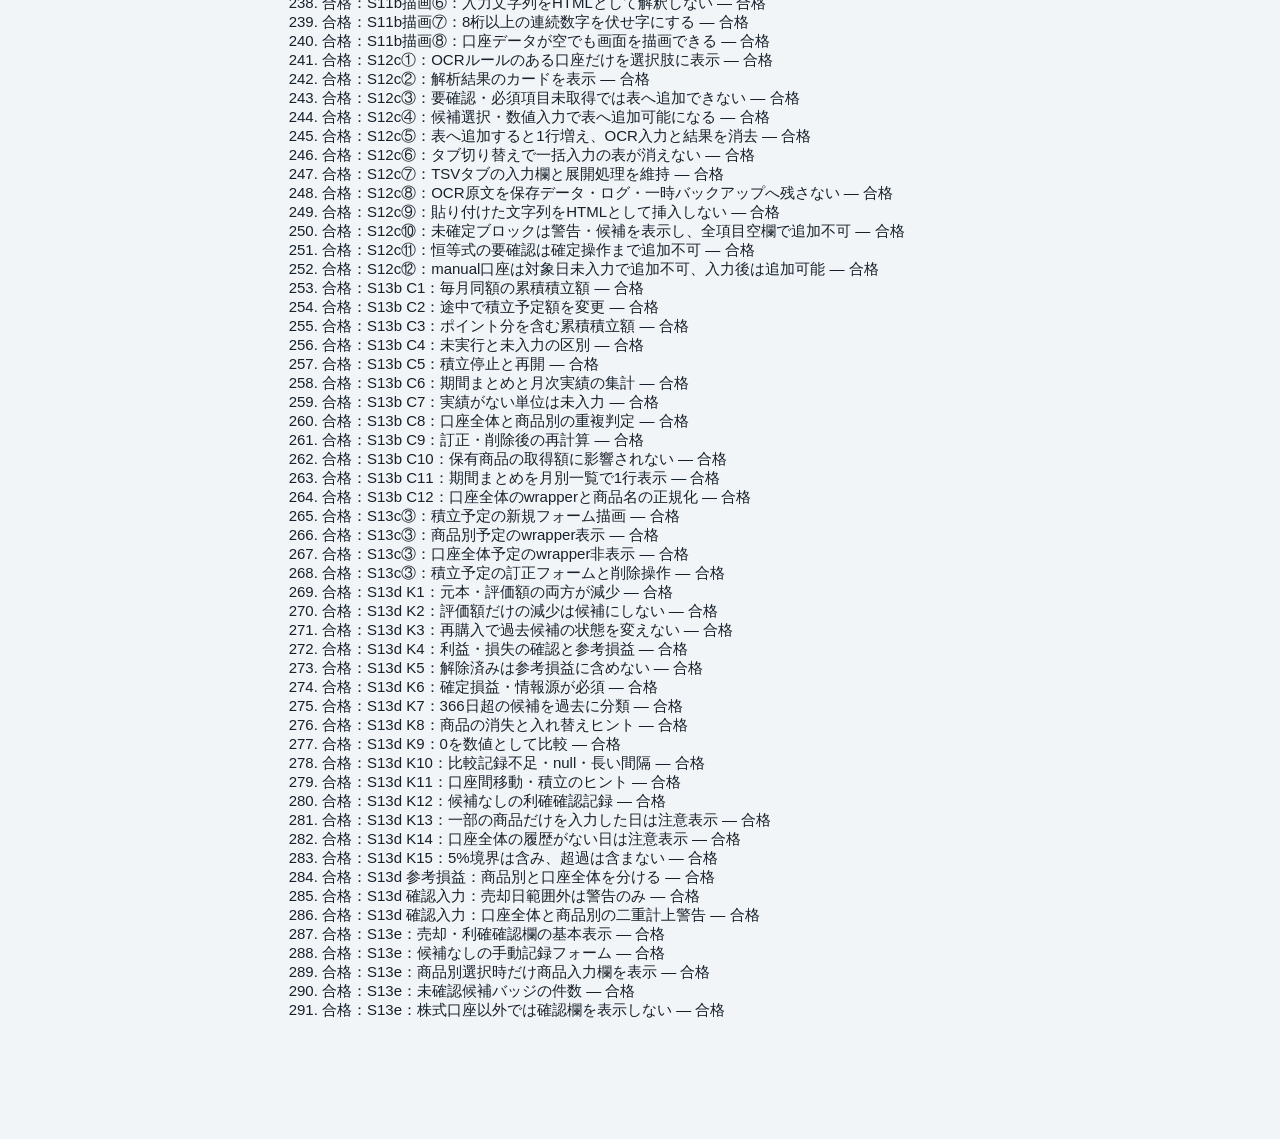
==== commit f9c9f06c: "Add missing script tag for stock render tests" ====
--- a/test.html
+++ b/test.html
@@ -103,6 +103,7 @@
 <script src="./js/tests-ocr-stock.js" defer></script>
 <script src="./js/tests-ocr-stock-compare.js" defer></script>
 <script src="./js/tests-ocr-stock-data.js" defer></script>
+<script src="./js/tests-ocr-stock-render.js" defer></script>
 <script src="./js/tests-contrib.js" defer></script>
 <script src="./js/tests-contrib-render.js" defer></script>
 <script src="./js/tests-salecheck.js" defer></script>
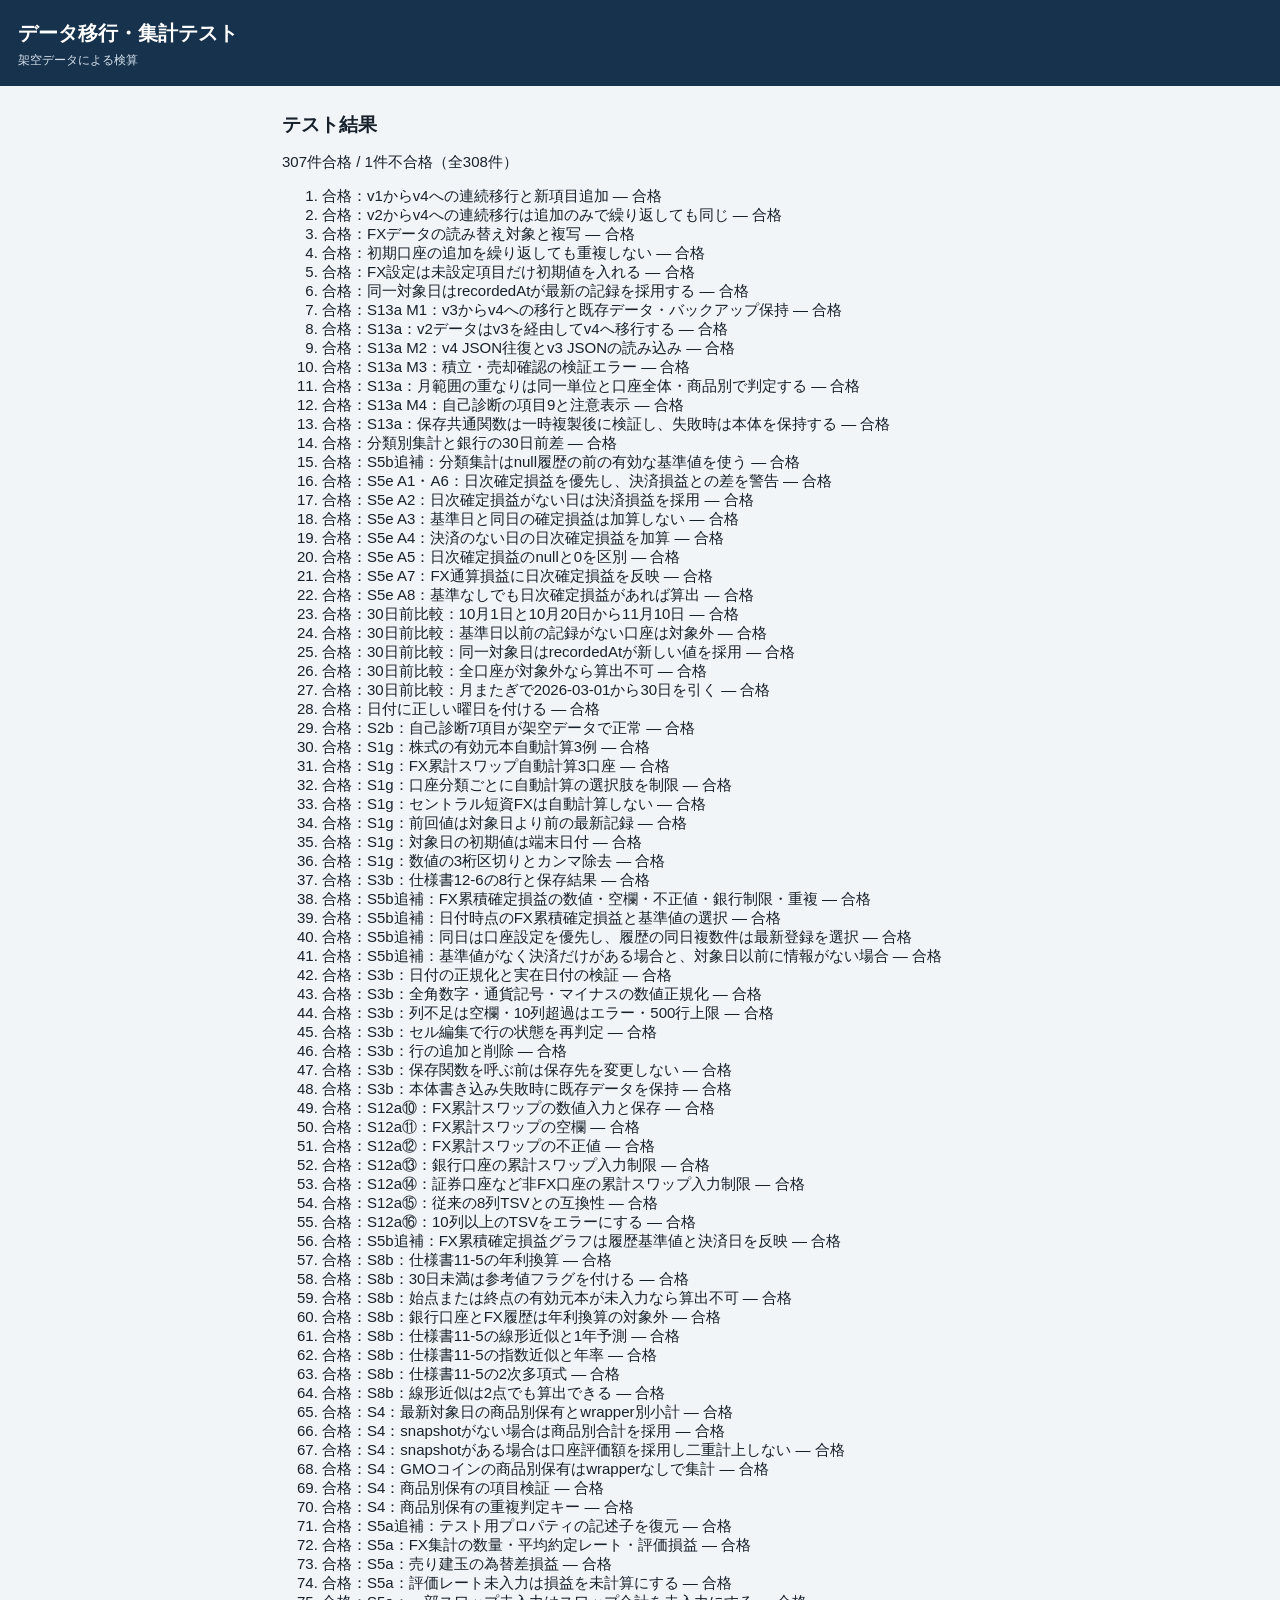
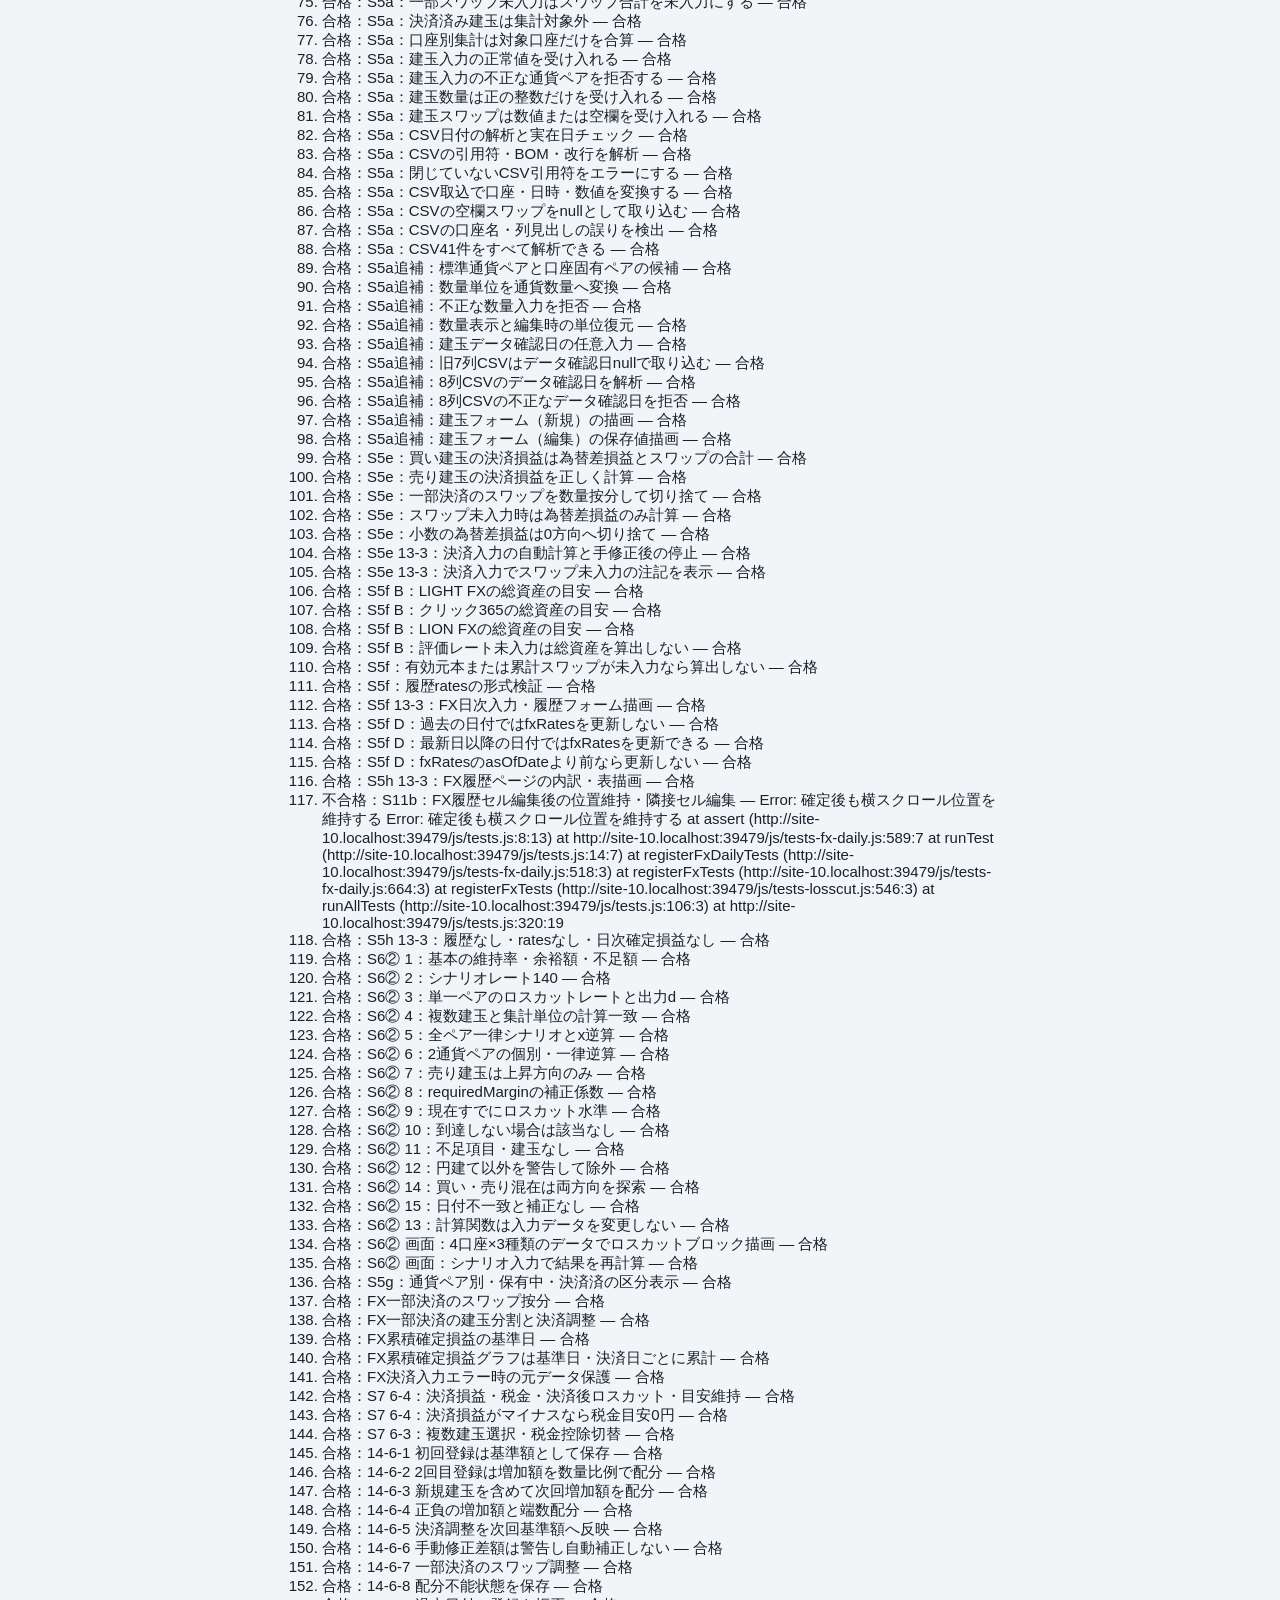
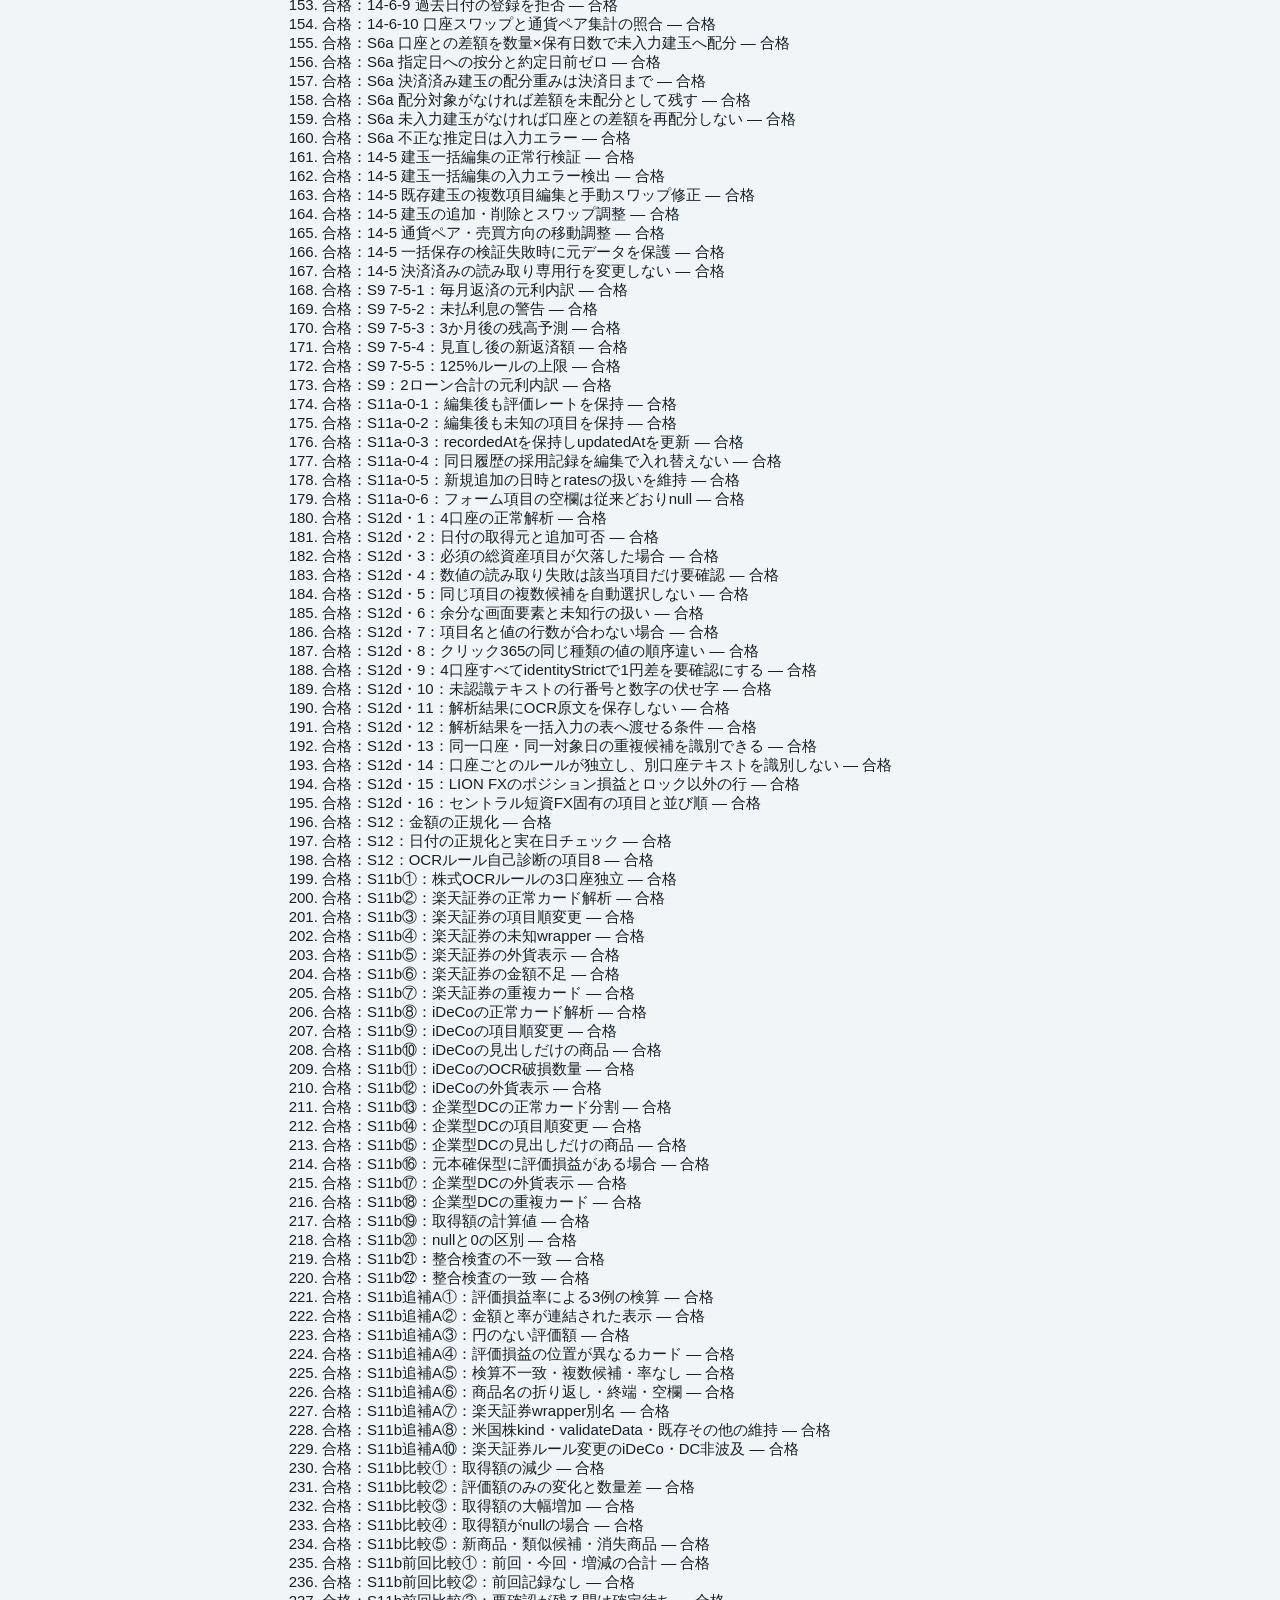
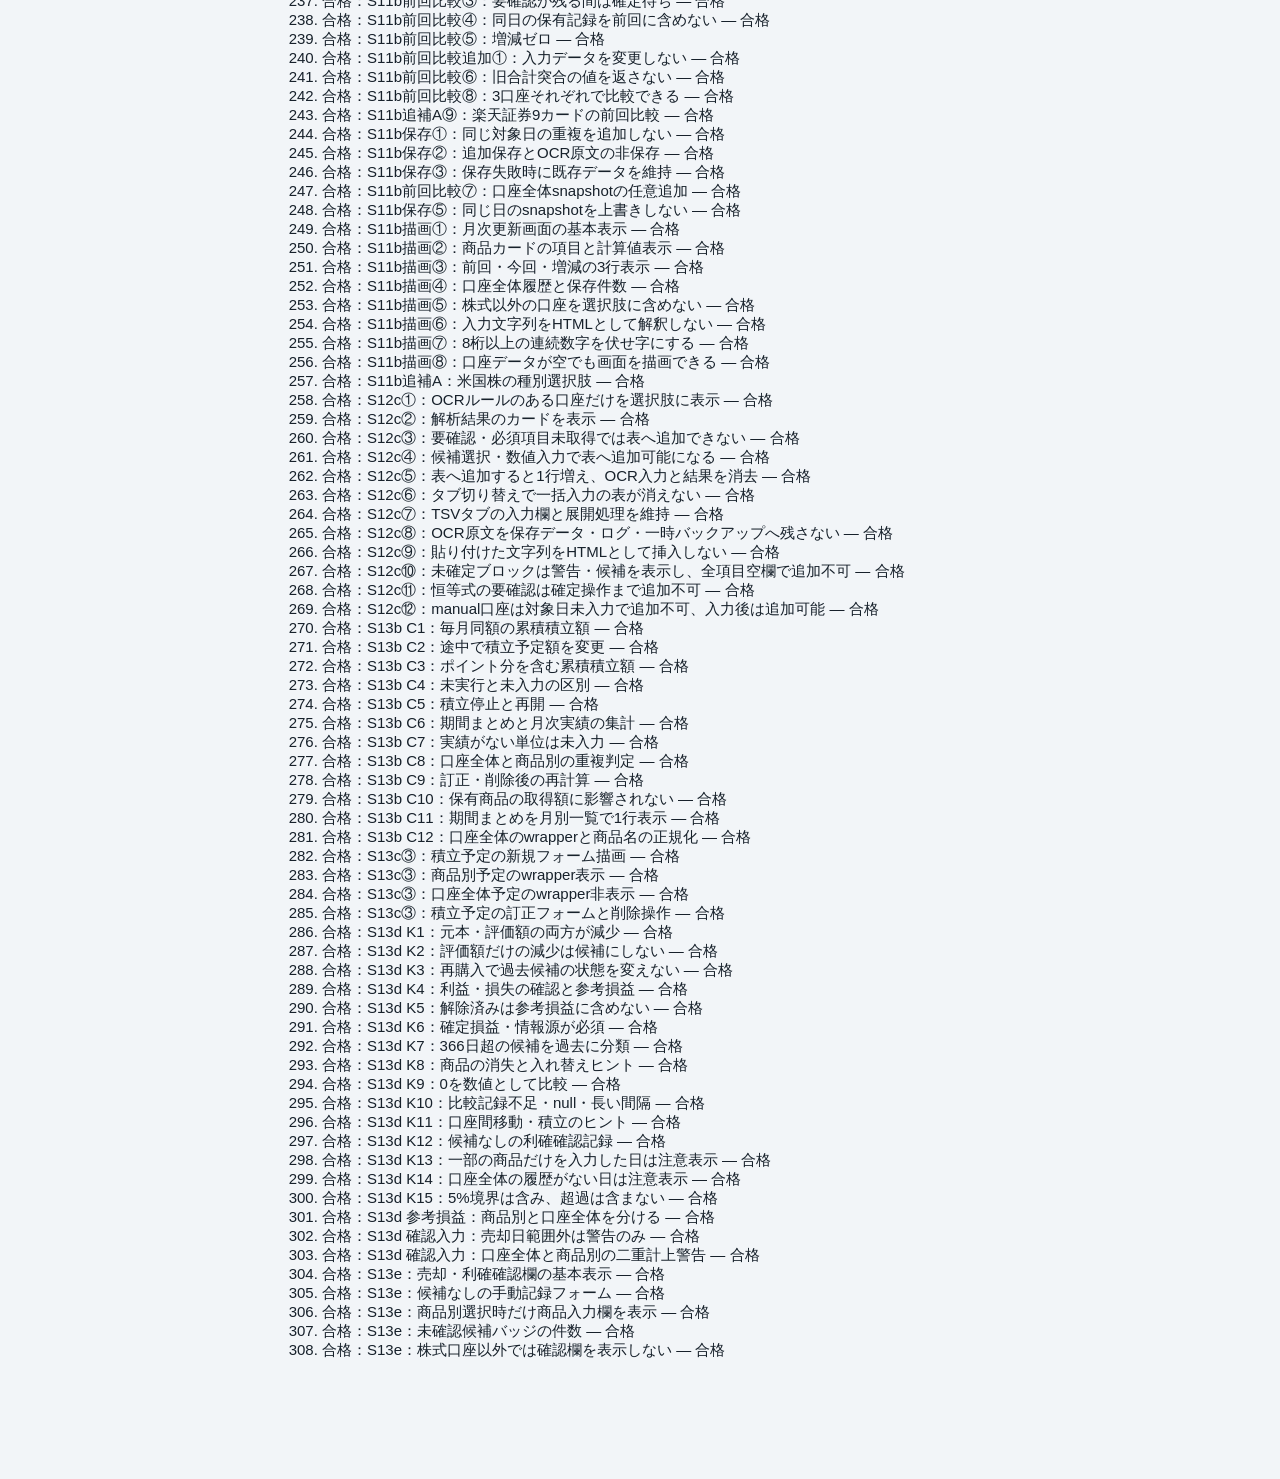
==== commit b2f28628: "Add new stock update scripts to test.html Added additional script tags for stock update features." ====
--- a/test.html
+++ b/test.html
@@ -81,6 +81,10 @@
 <script src="./js/ui-bulk.js" defer></script>
 <script src="./js/ui-bulk-ocr.js" defer></script>
 <script src="./js/ui-stock-update.js" defer></script>
+<script src="./js/ui-stock-update-render-card.js" defer></script>
+<script src="./js/ui-stock-update-screen.js" defer></script>
+<script src="./js/ui-stock-update-diagnosis.js" defer></script>
+<script src="./js/ui-stock-update-events.js" defer></script>
 <script src="./js/tests-migration.js" defer></script>
 <script src="./js/tests-summary.js" defer></script>
 <script src="./js/tests-input.js" defer></script>
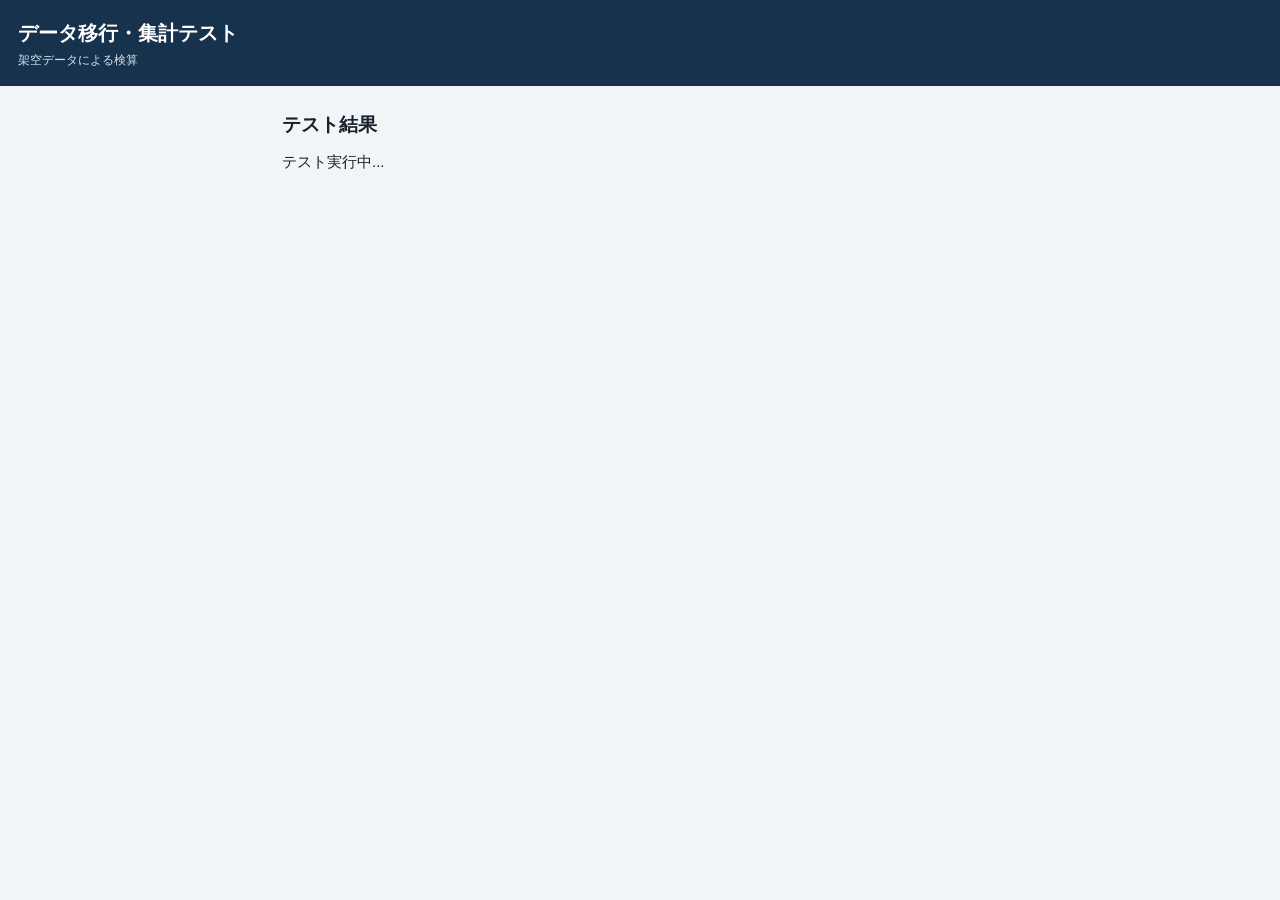
==== commit 9f82a194: "Add new script for OCR stock state tests" ====
--- a/test.html
+++ b/test.html
@@ -112,6 +112,7 @@
 <script src="./js/tests-contrib-render.js" defer></script>
 <script src="./js/tests-salecheck.js" defer></script>
 <script src="./js/tests-salecheck-render.js" defer></script>
+<script src="./js/tests-ocr-stock-state.js" defer></script>
 <script src="./js/tests.js" defer></script>
 </body>
 </html>
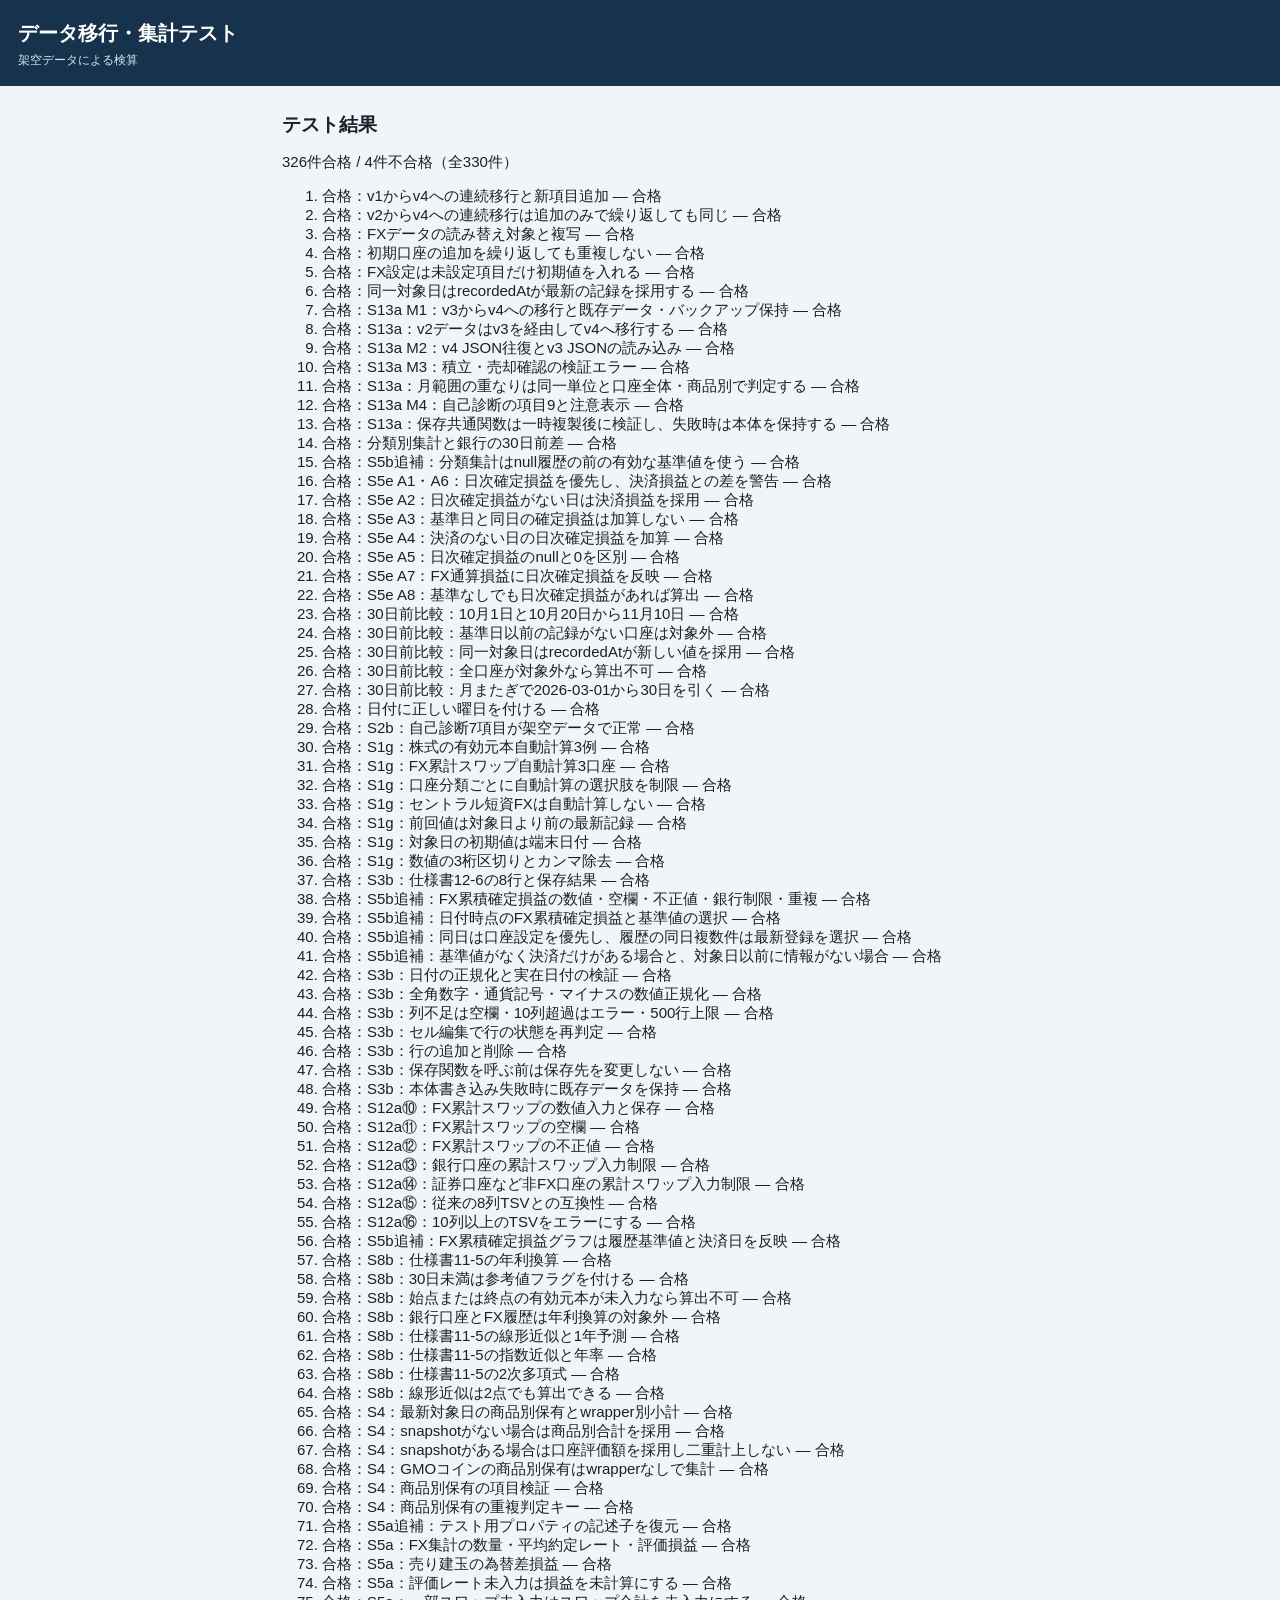
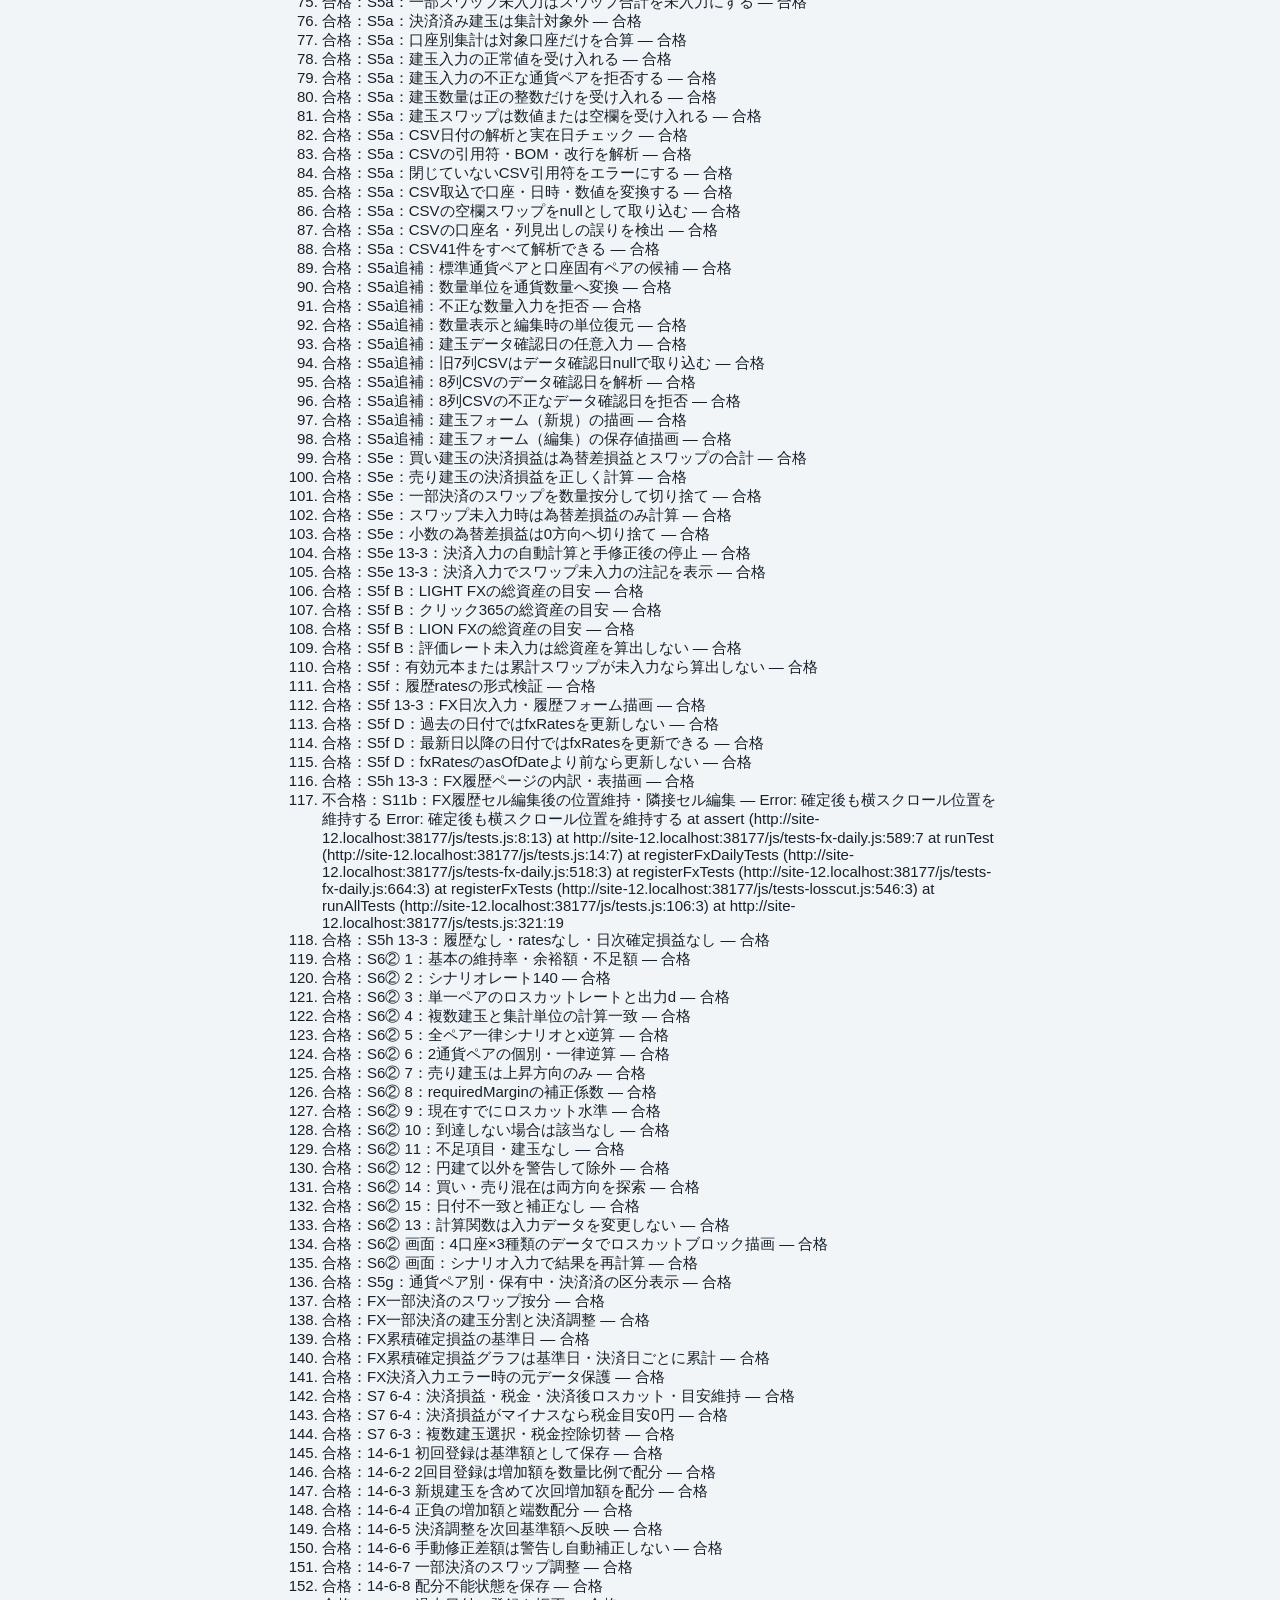
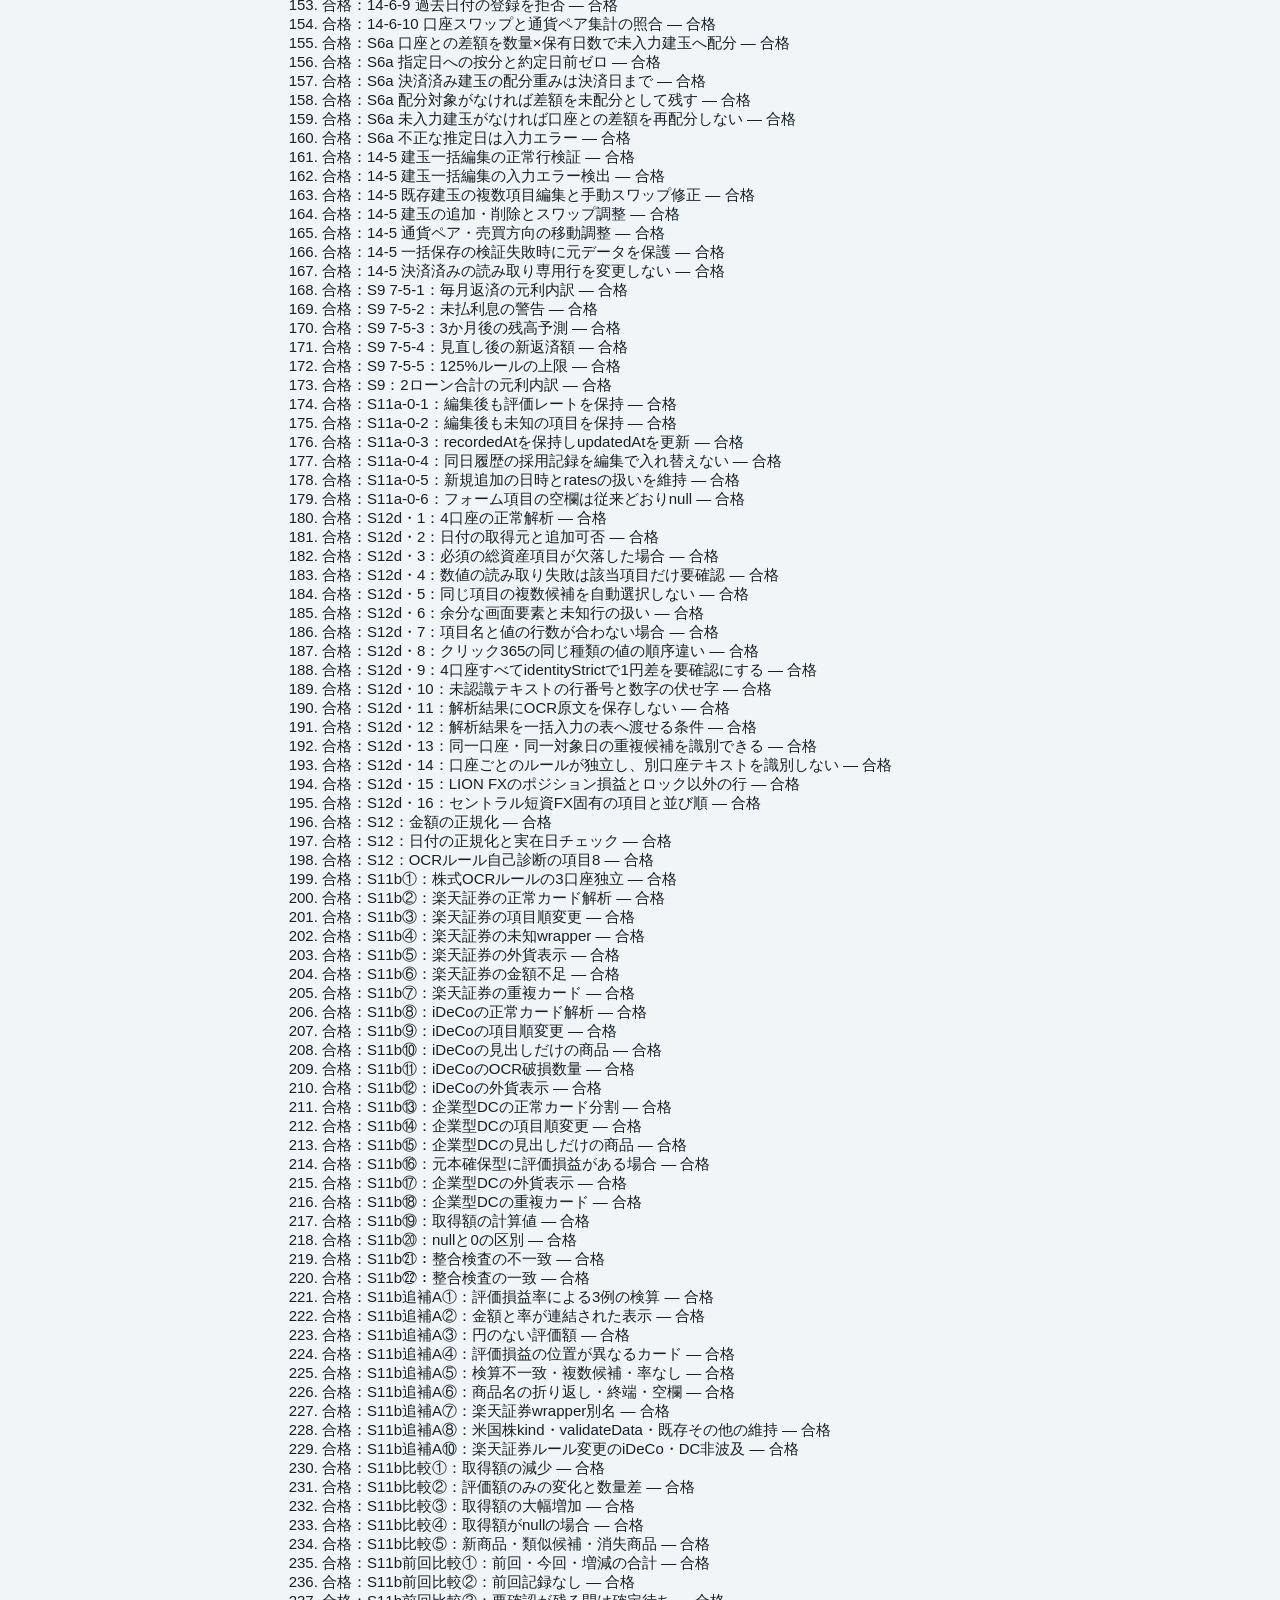
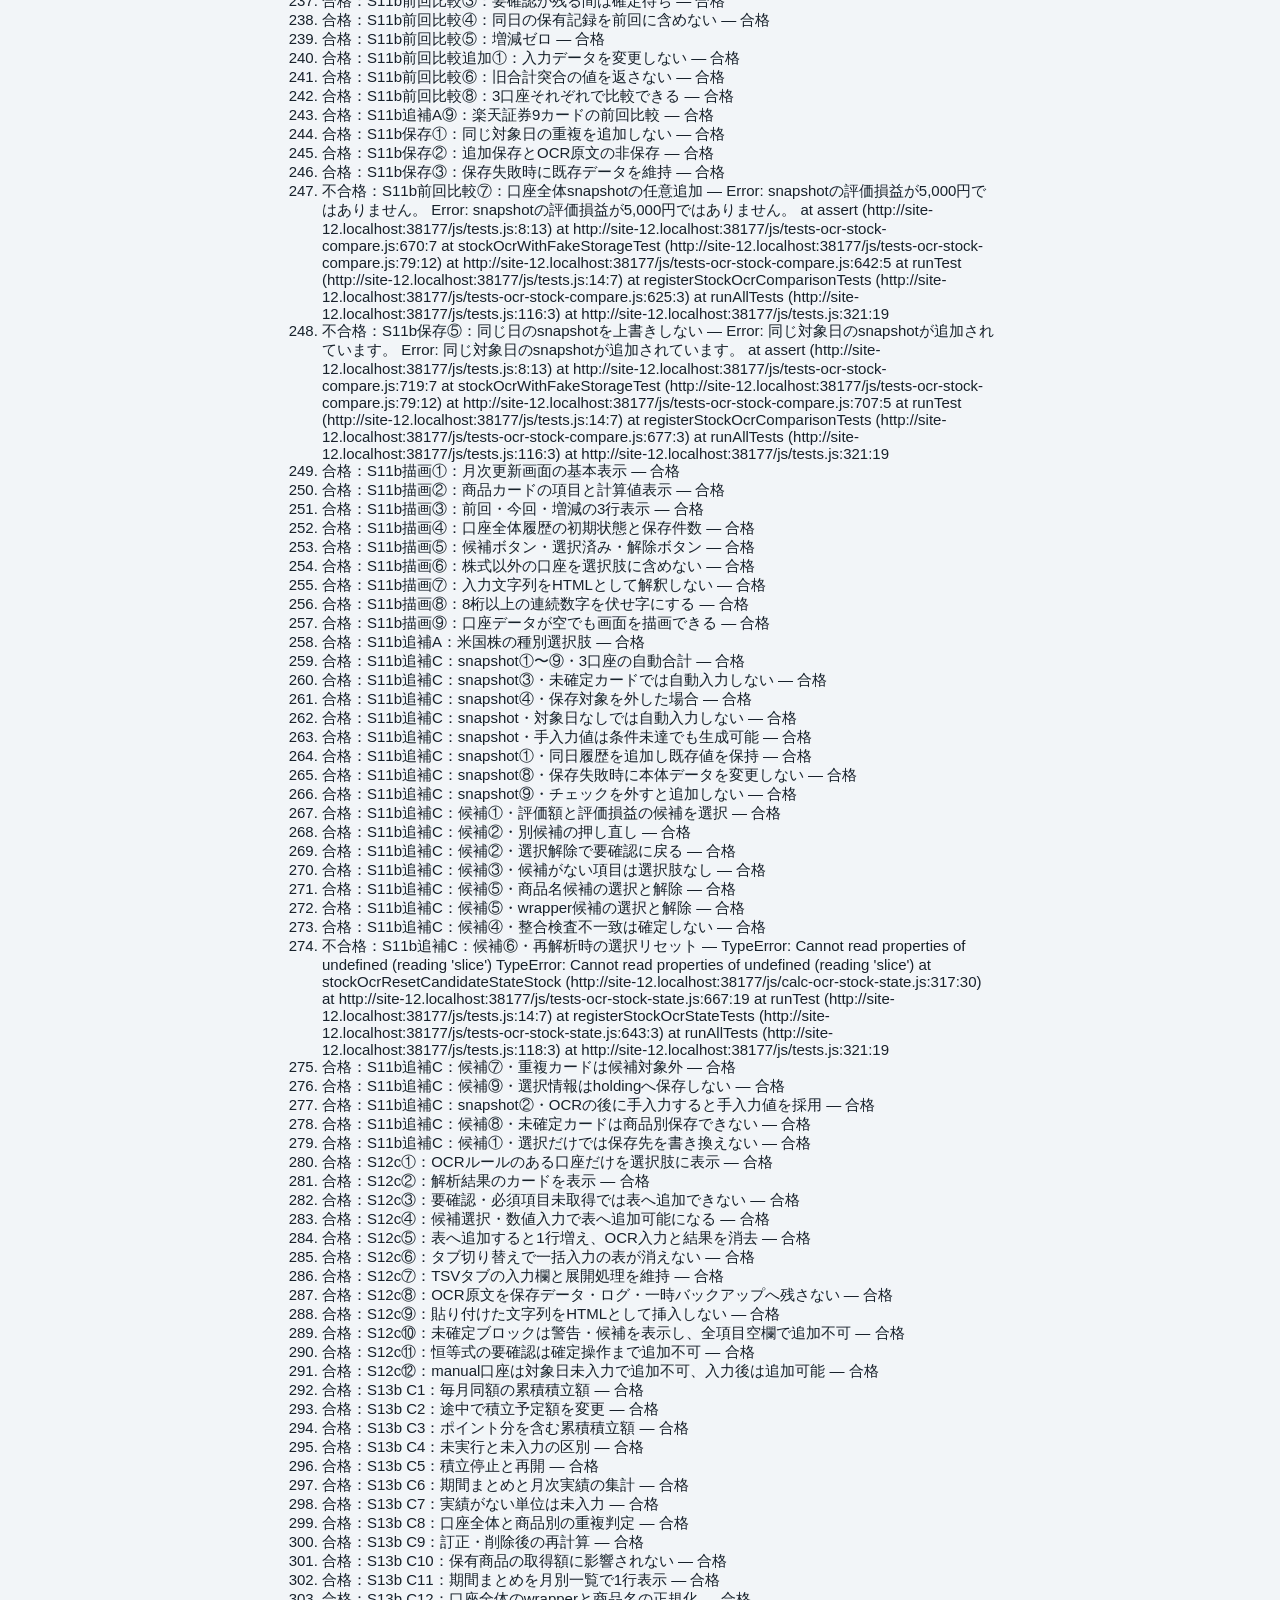
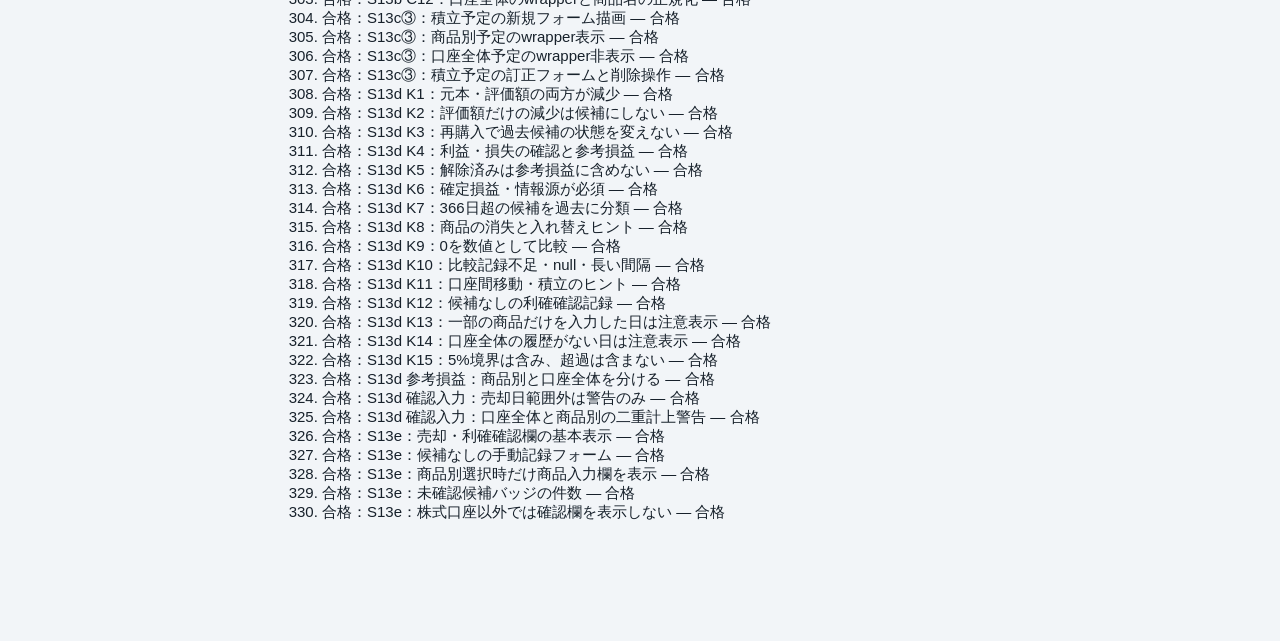
==== commit e2e24fa6: "Add calc-ocr-stock-state.js script to test.html" ====
--- a/test.html
+++ b/test.html
@@ -45,6 +45,7 @@
 <script src="./js/calc-ocr-stock.js" defer></script>
 <script src="./js/calc-ocr-stock-cards.js" defer></script>
 <script src="./js/calc-ocr-stock-parse.js" defer></script>
+<script src="./js/calc-ocr-stock-state.js" defer></script>
 <script src="./js/ocr-rules-stock.js" defer></script>
 <script src="./js/calc-ocr-stock-compare.js" defer></script>
 <script src="./js/calc-ocr-stock-save.js" defer></script>
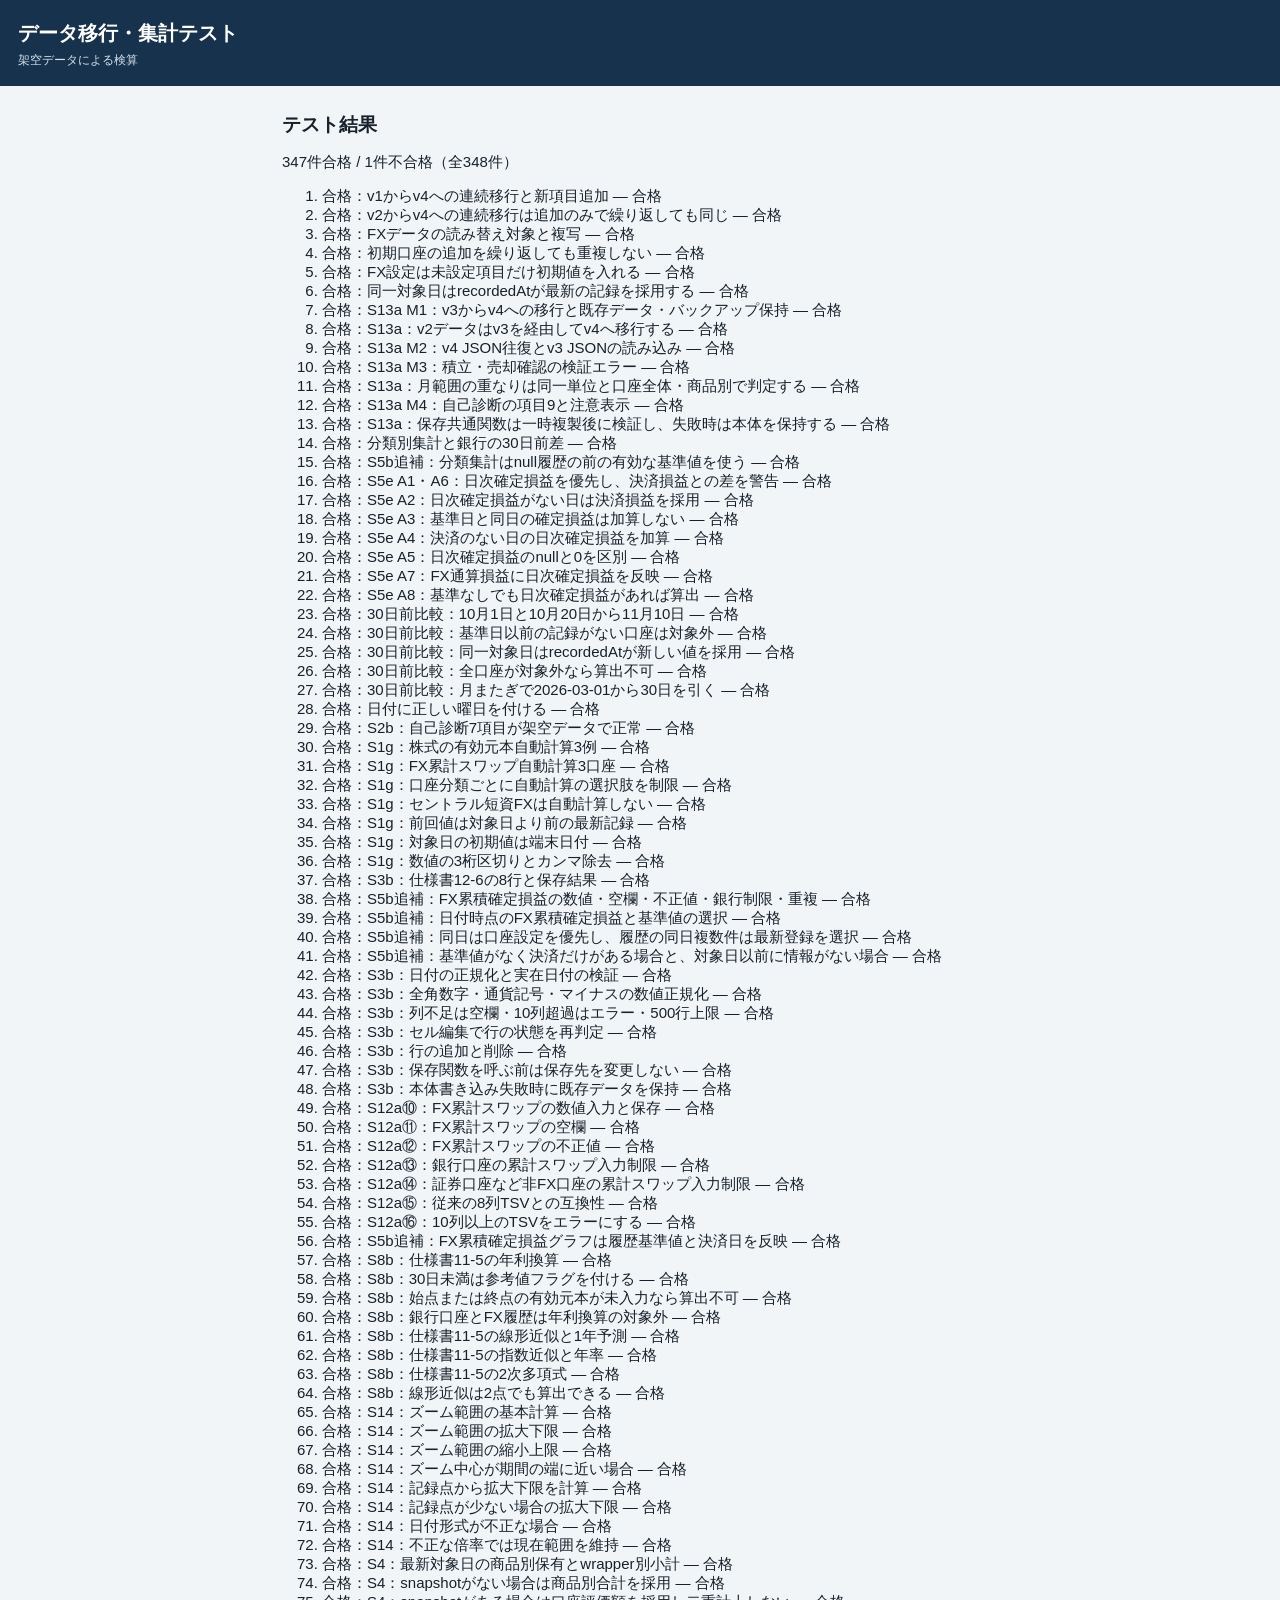
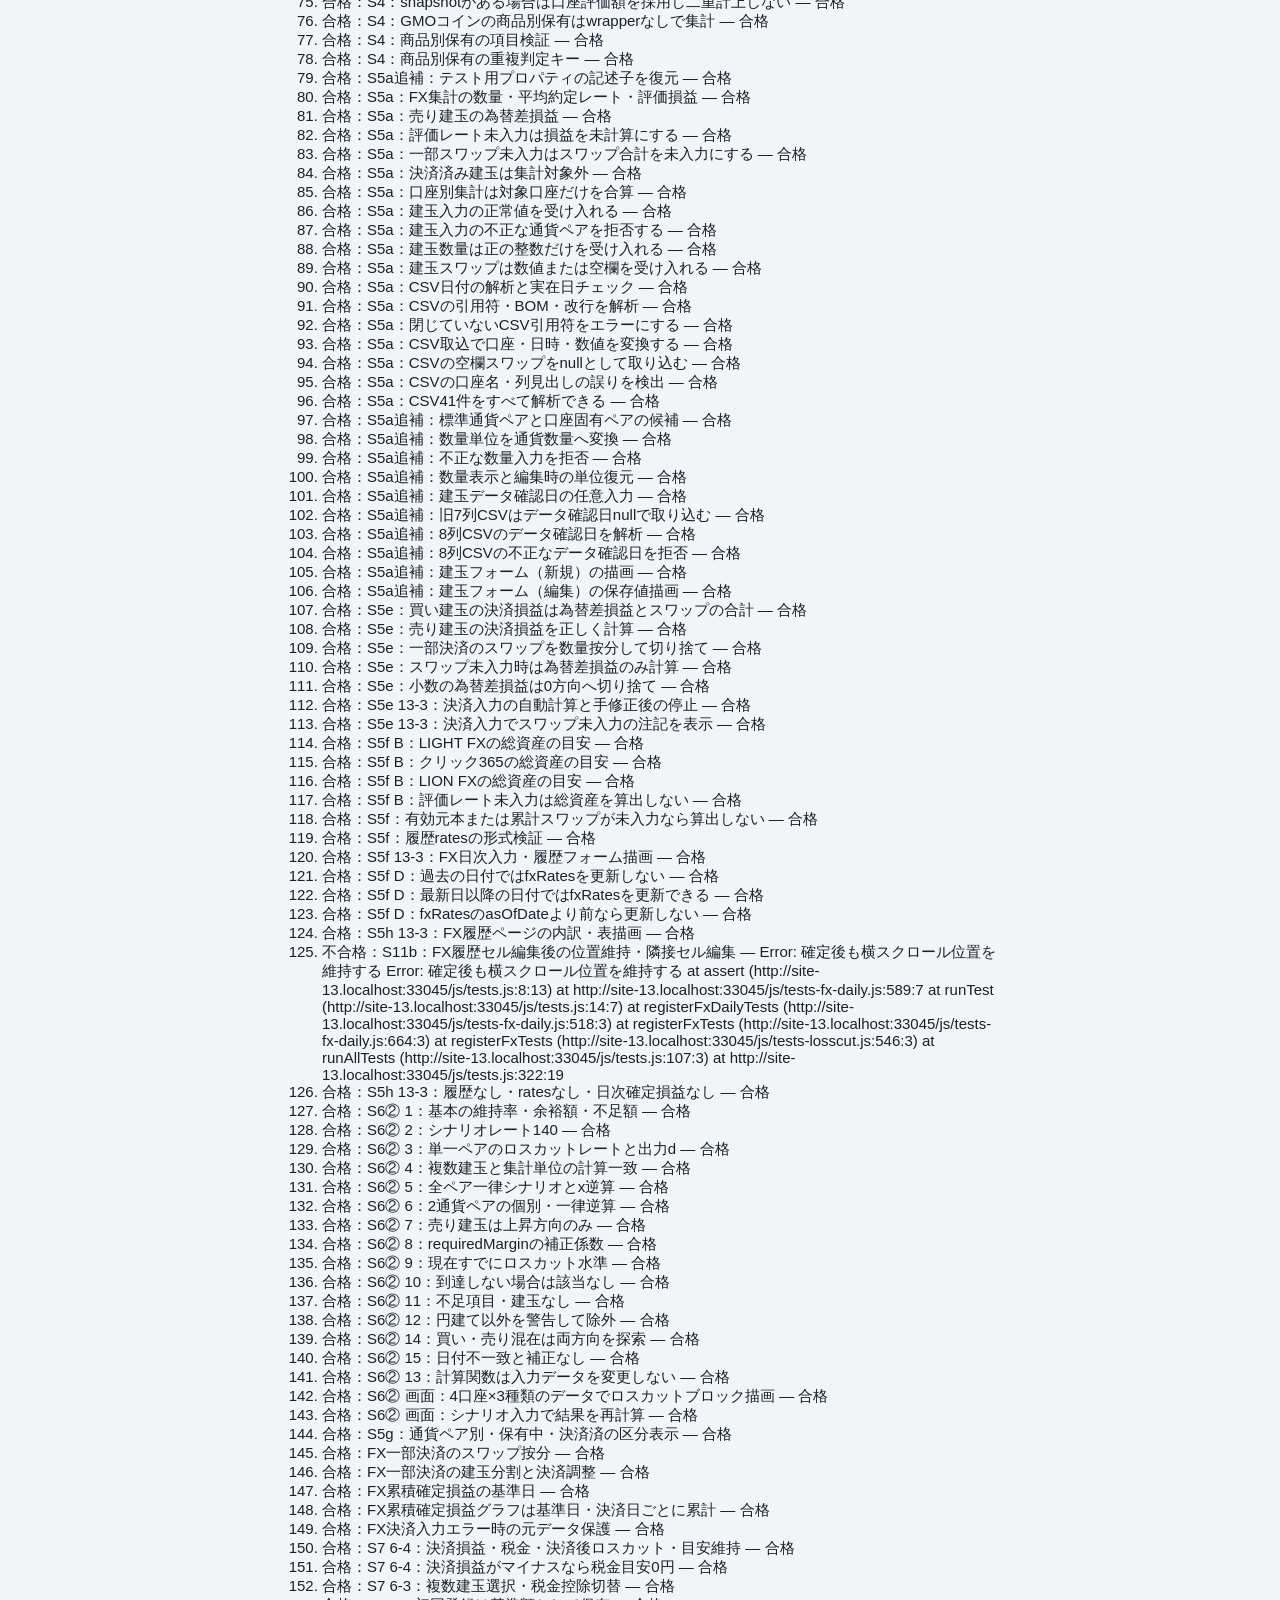
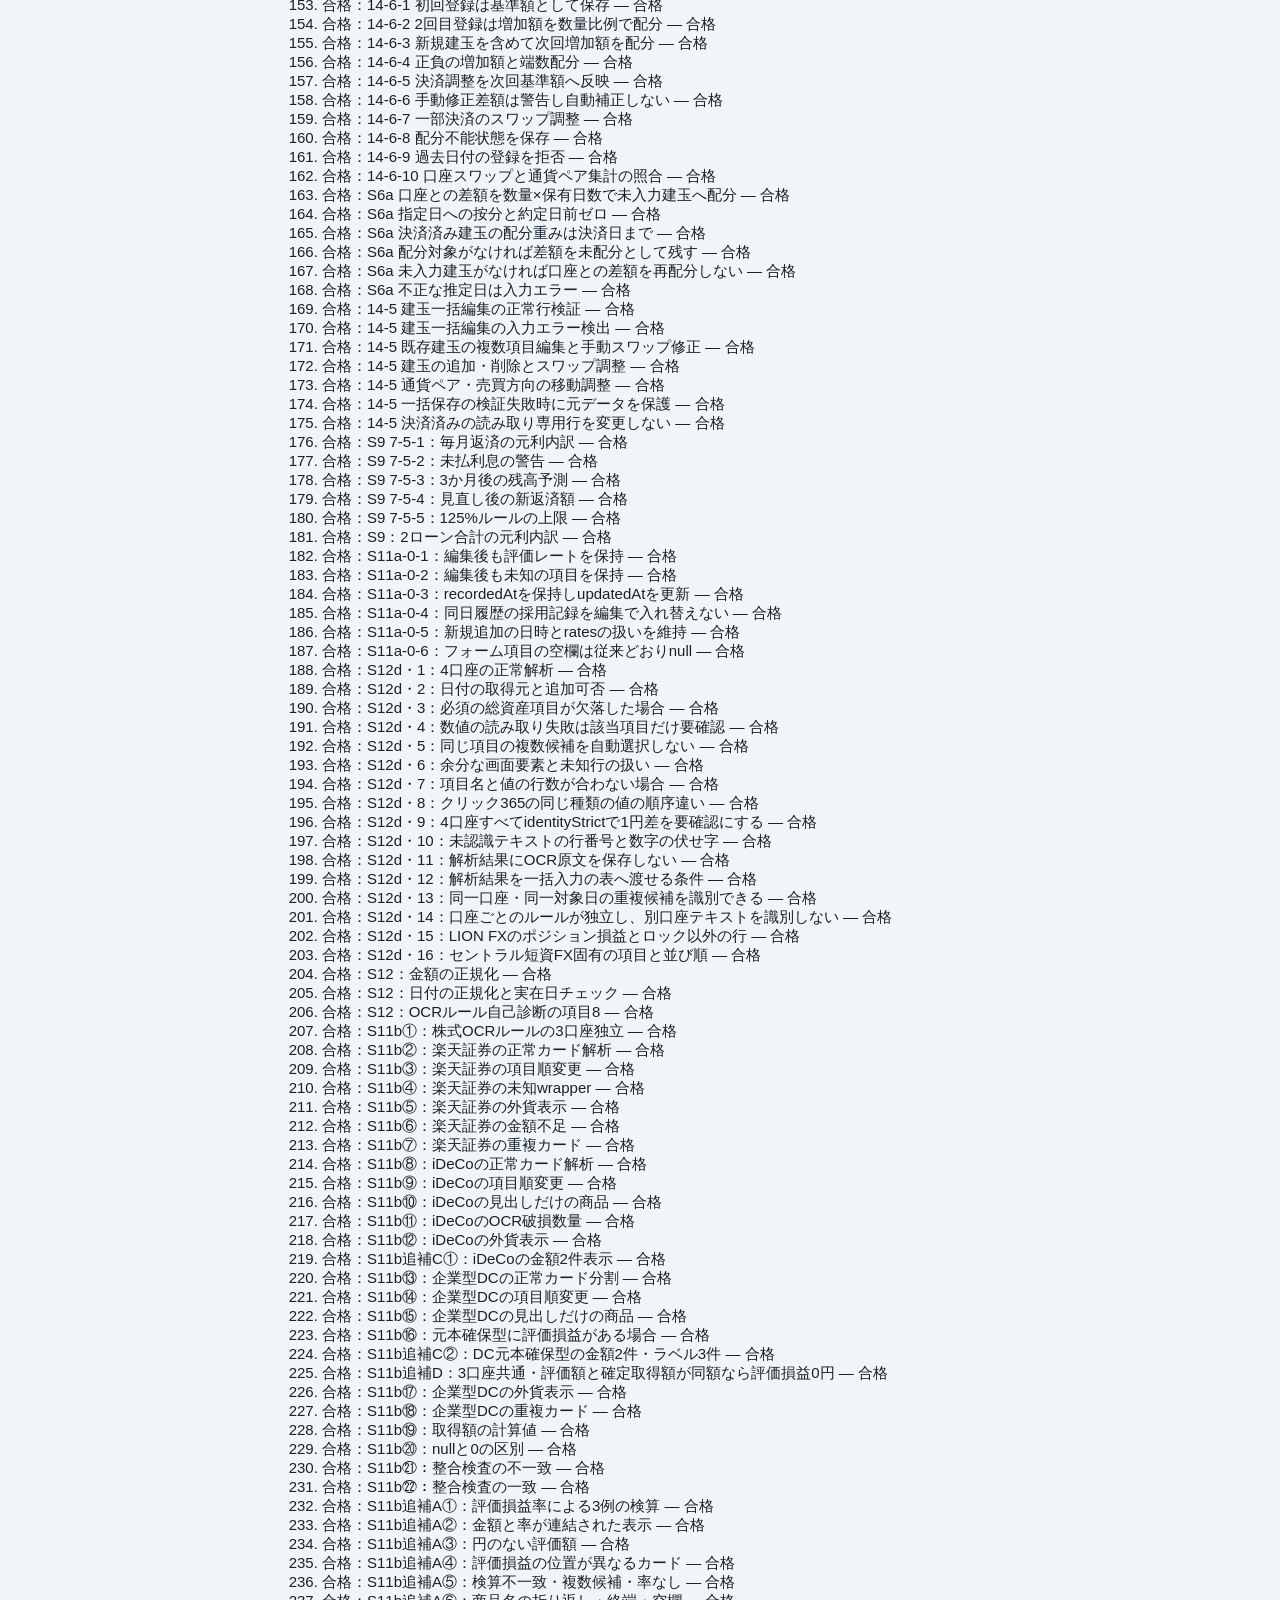
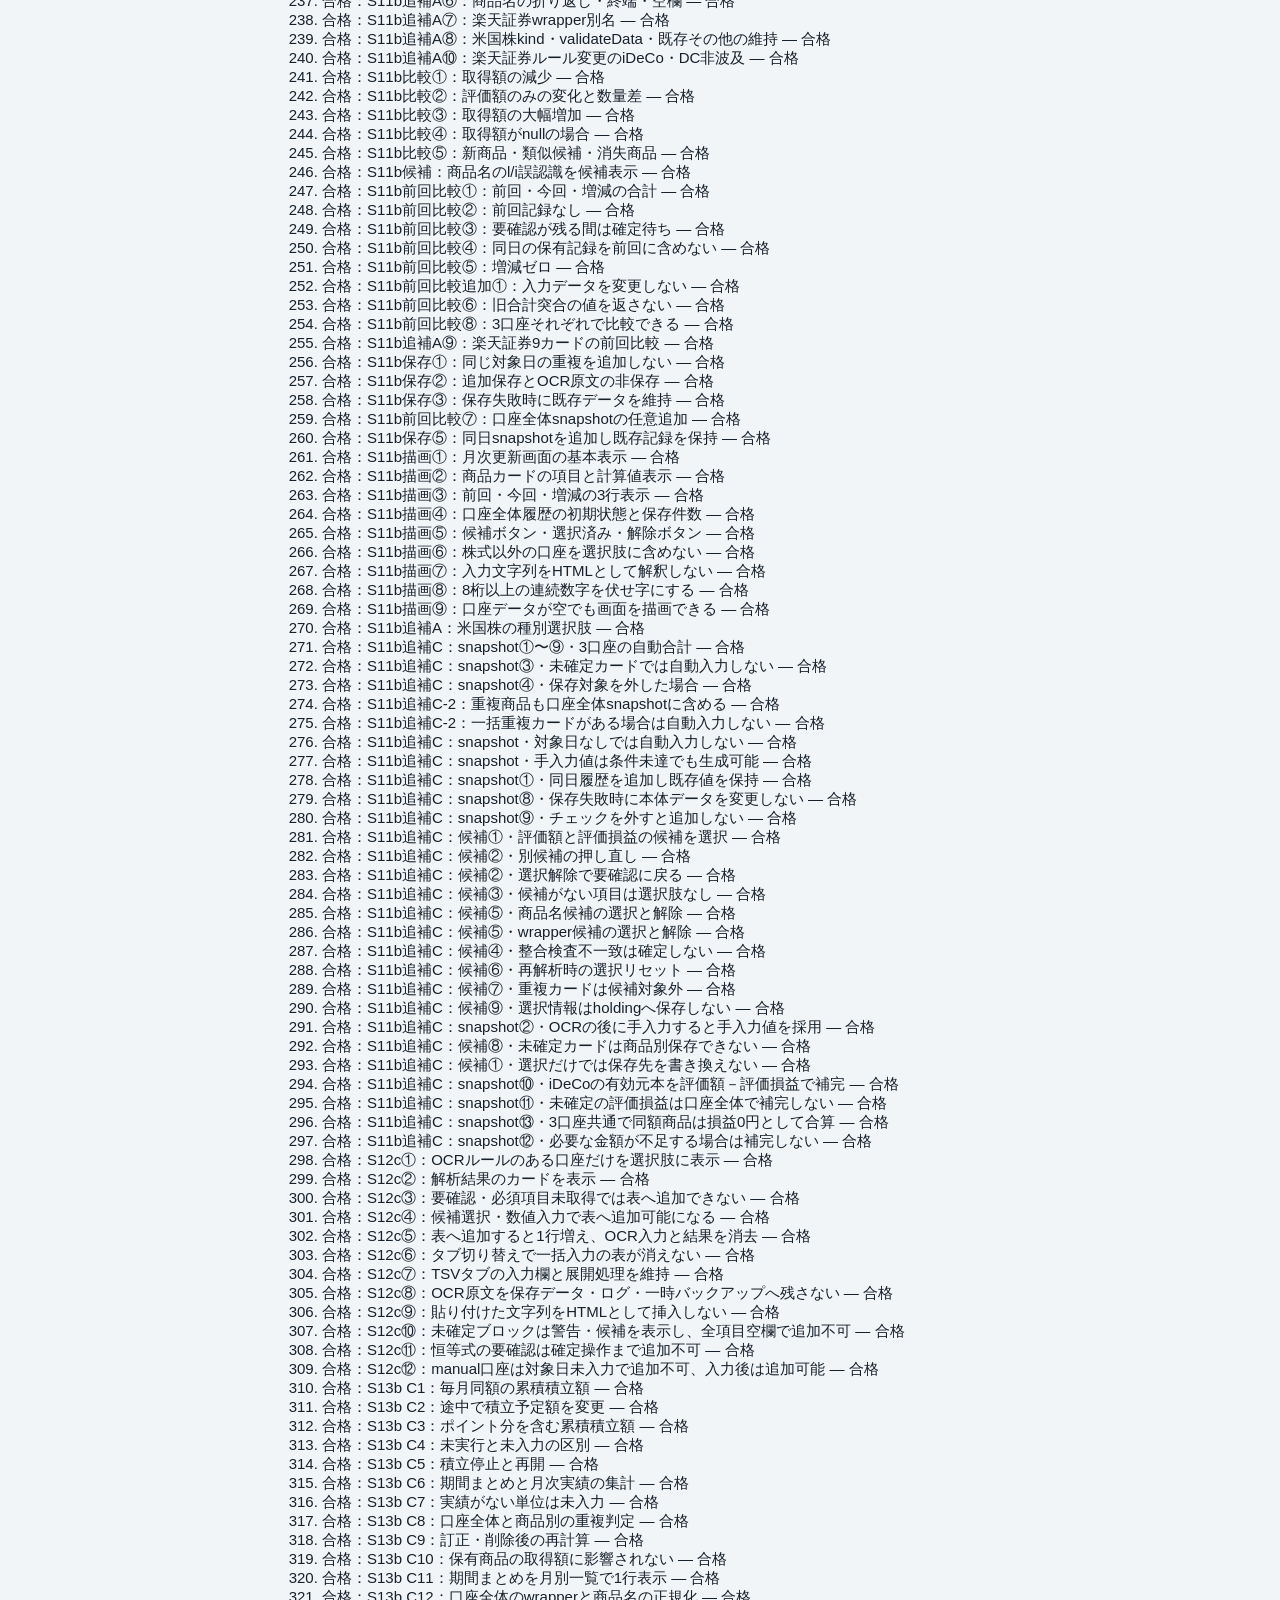
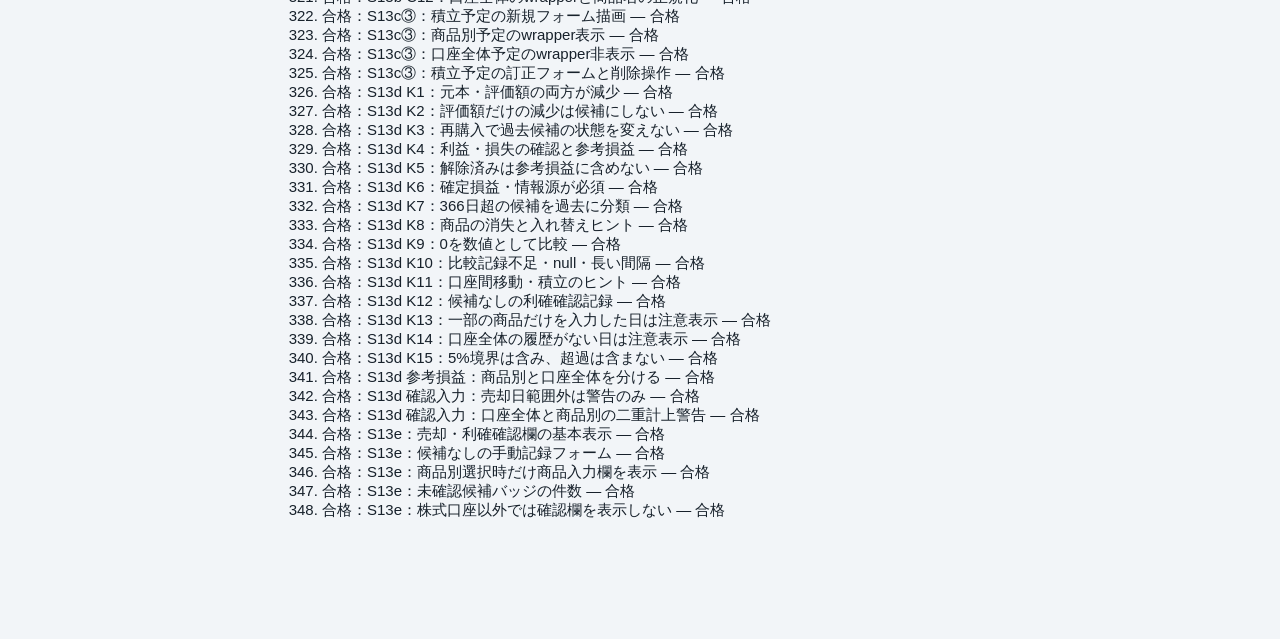
==== commit 939ab4f0: "Add ui-chart-zoom.js and tests-chart-ui.js scripts" ====
--- a/test.html
+++ b/test.html
@@ -63,6 +63,7 @@
 <script src="./js/ui-snapshot-history.js" defer></script>
 <script src="./js/ui-data.js" defer></script>
 <script src="./js/calc-chart.js" defer></script>
+<script src="./js/ui-chart-zoom.js" defer></script>
 <script src="./js/calc-loan.js" defer></script>
 <script src="./js/calc-contrib.js" defer></script>
 <script src="./js/calc-salecheck.js" defer></script>
@@ -91,6 +92,7 @@
 <script src="./js/tests-input.js" defer></script>
 <script src="./js/tests-bulk.js" defer></script>
 <script src="./js/tests-chart.js" defer></script>
+<script src="./js/tests-chart-ui.js" defer></script>
 <script src="./js/tests-holdings.js" defer></script>
 <script src="./js/tests-fx.js" defer></script>
 <script src="./js/tests-fx-daily.js" defer></script>
--- a/style.css
+++ b/style.css
@@ -1339,3 +1339,63 @@
 .fx-history-cell-input {
   font-size:16px;
 }
+
+/* ---------- S14 グラフ系列選択・ピンチズーム ---------- */
+.chart-graph {
+  touch-action:pan-y;
+}
+
+.chart-series-matrix {
+  display:flex;
+  flex-direction:column;
+  gap:12px;
+  margin-top:12px;
+}
+
+.chart-series-matrix-row {
+  padding:10px 0;
+  border-bottom:1px solid var(--border);
+}
+
+.chart-series-matrix-row:last-child {
+  border-bottom:0;
+}
+
+.chart-series-matrix-title {
+  margin:0 0 9px;
+  font-size:13px;
+  font-weight:700;
+}
+
+.chart-series-matrix-fields {
+  display:grid;
+  grid-template-columns:repeat(2,minmax(0,1fr));
+  gap:10px 12px;
+}
+
+.chart-series-checkbox {
+  display:flex;
+  align-items:center;
+  gap:7px;
+  min-width:0;
+  font-size:13px;
+  line-height:1.4;
+}
+
+.chart-series-checkbox input[type="checkbox"] {
+  flex:0 0 auto;
+  width:19px;
+  height:19px;
+  margin:0;
+  accent-color:var(--blue);
+}
+
+.chart-series-checkbox input[type="checkbox"]:disabled {
+  opacity:.4;
+}
+
+@media (min-width:600px) {
+  .chart-series-matrix-fields {
+    grid-template-columns:repeat(3,minmax(0,1fr));
+  }
+}
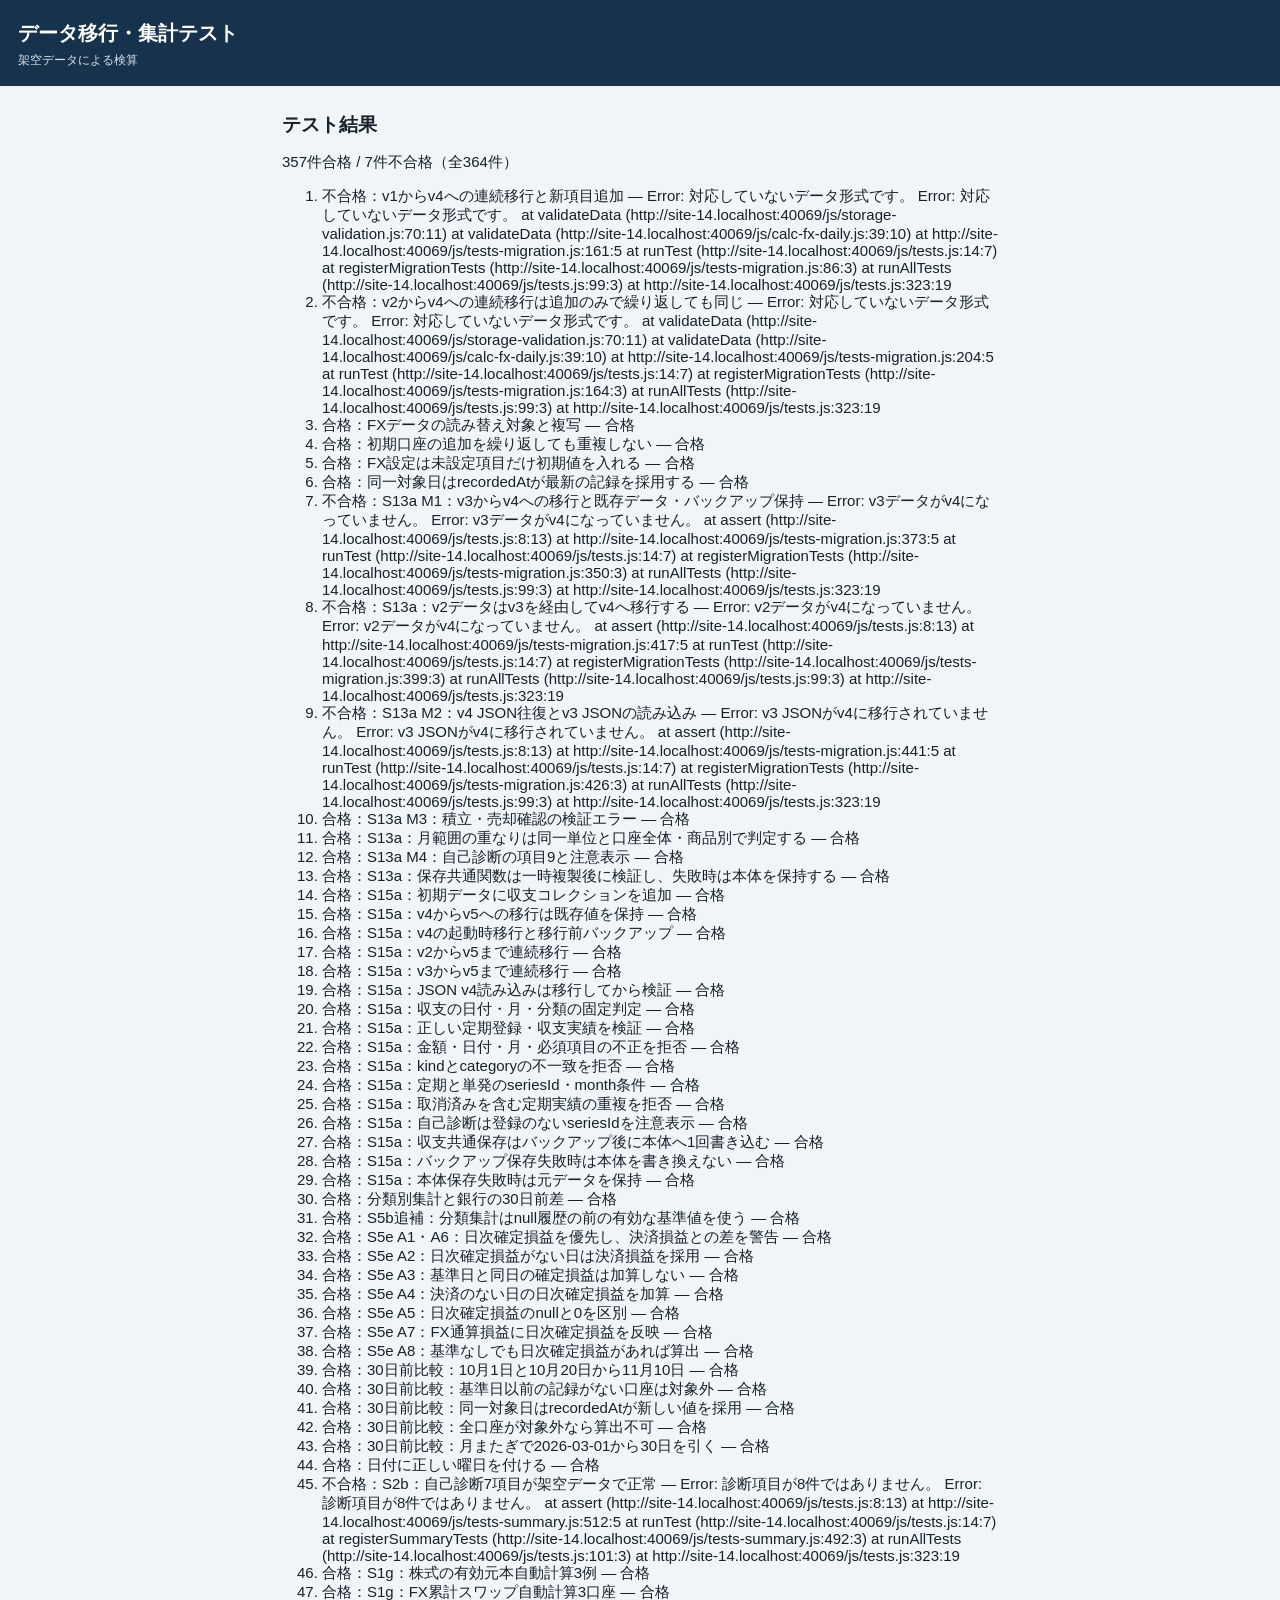
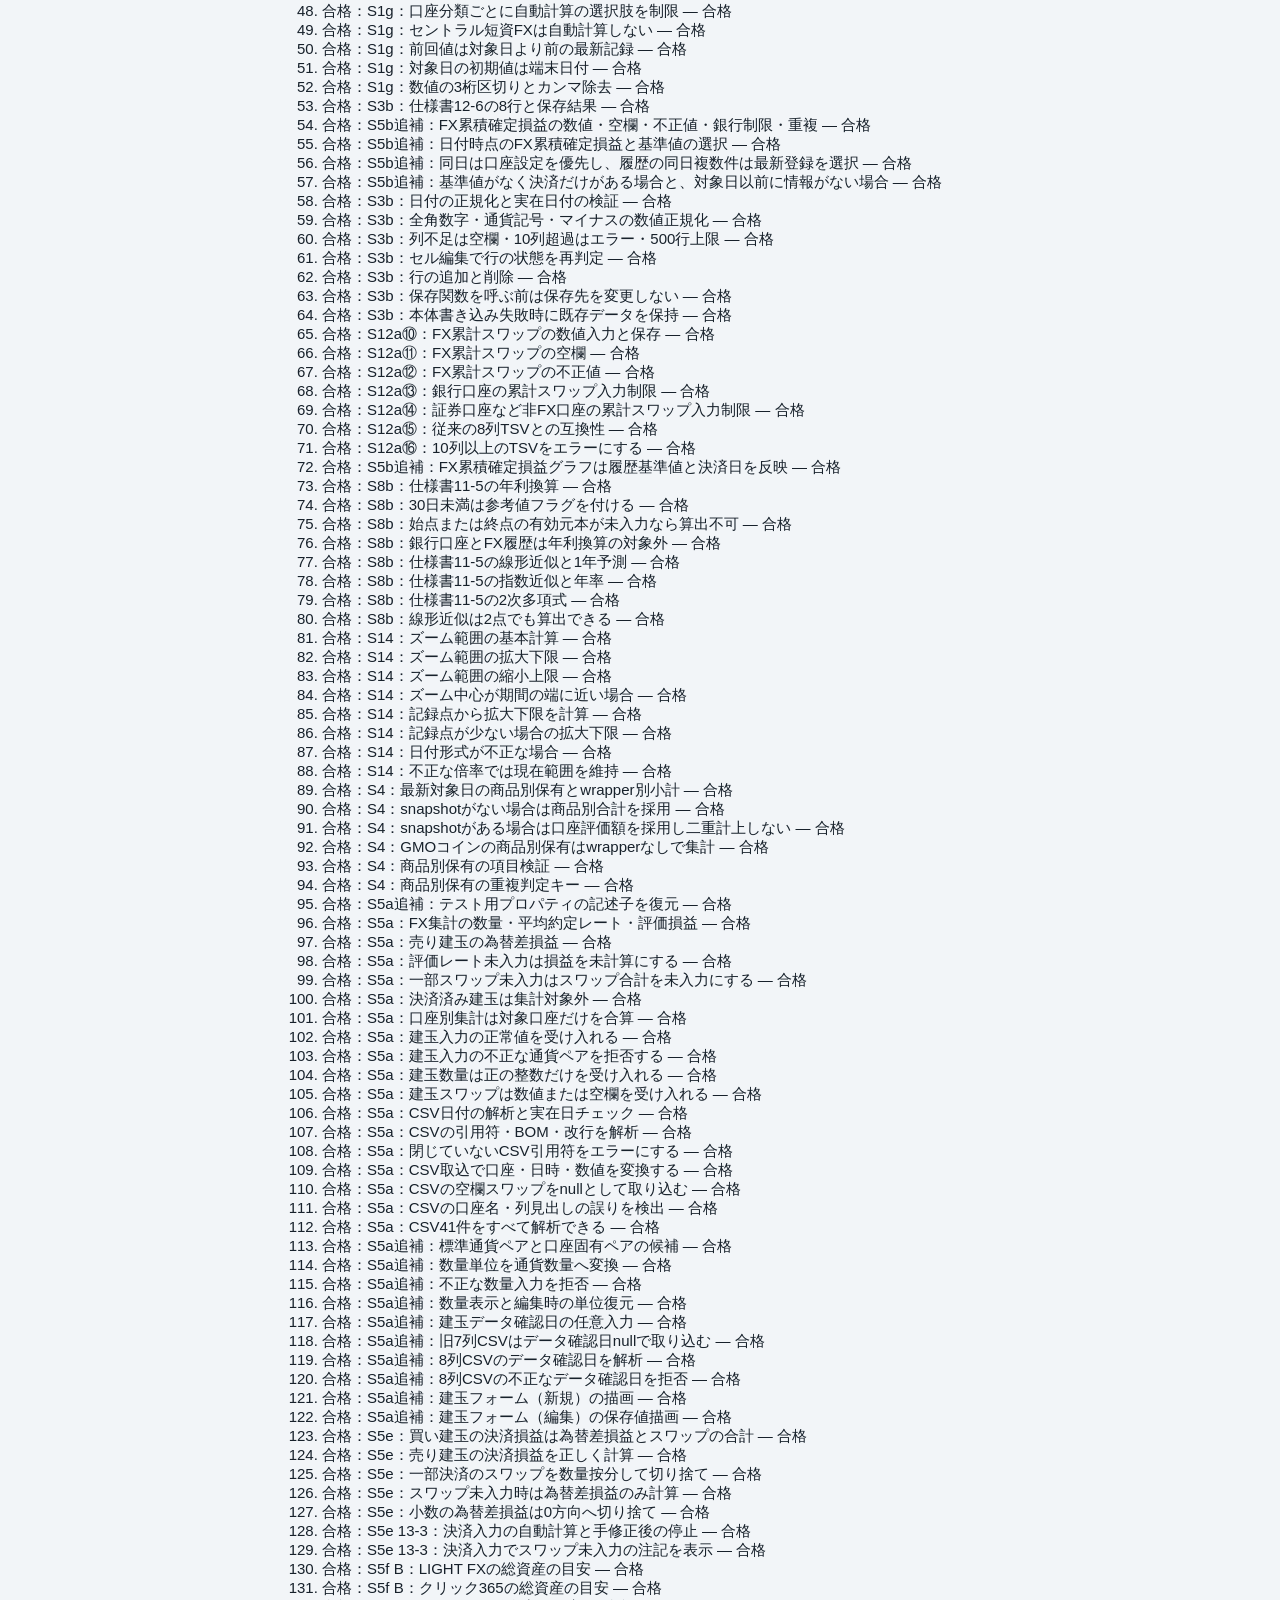
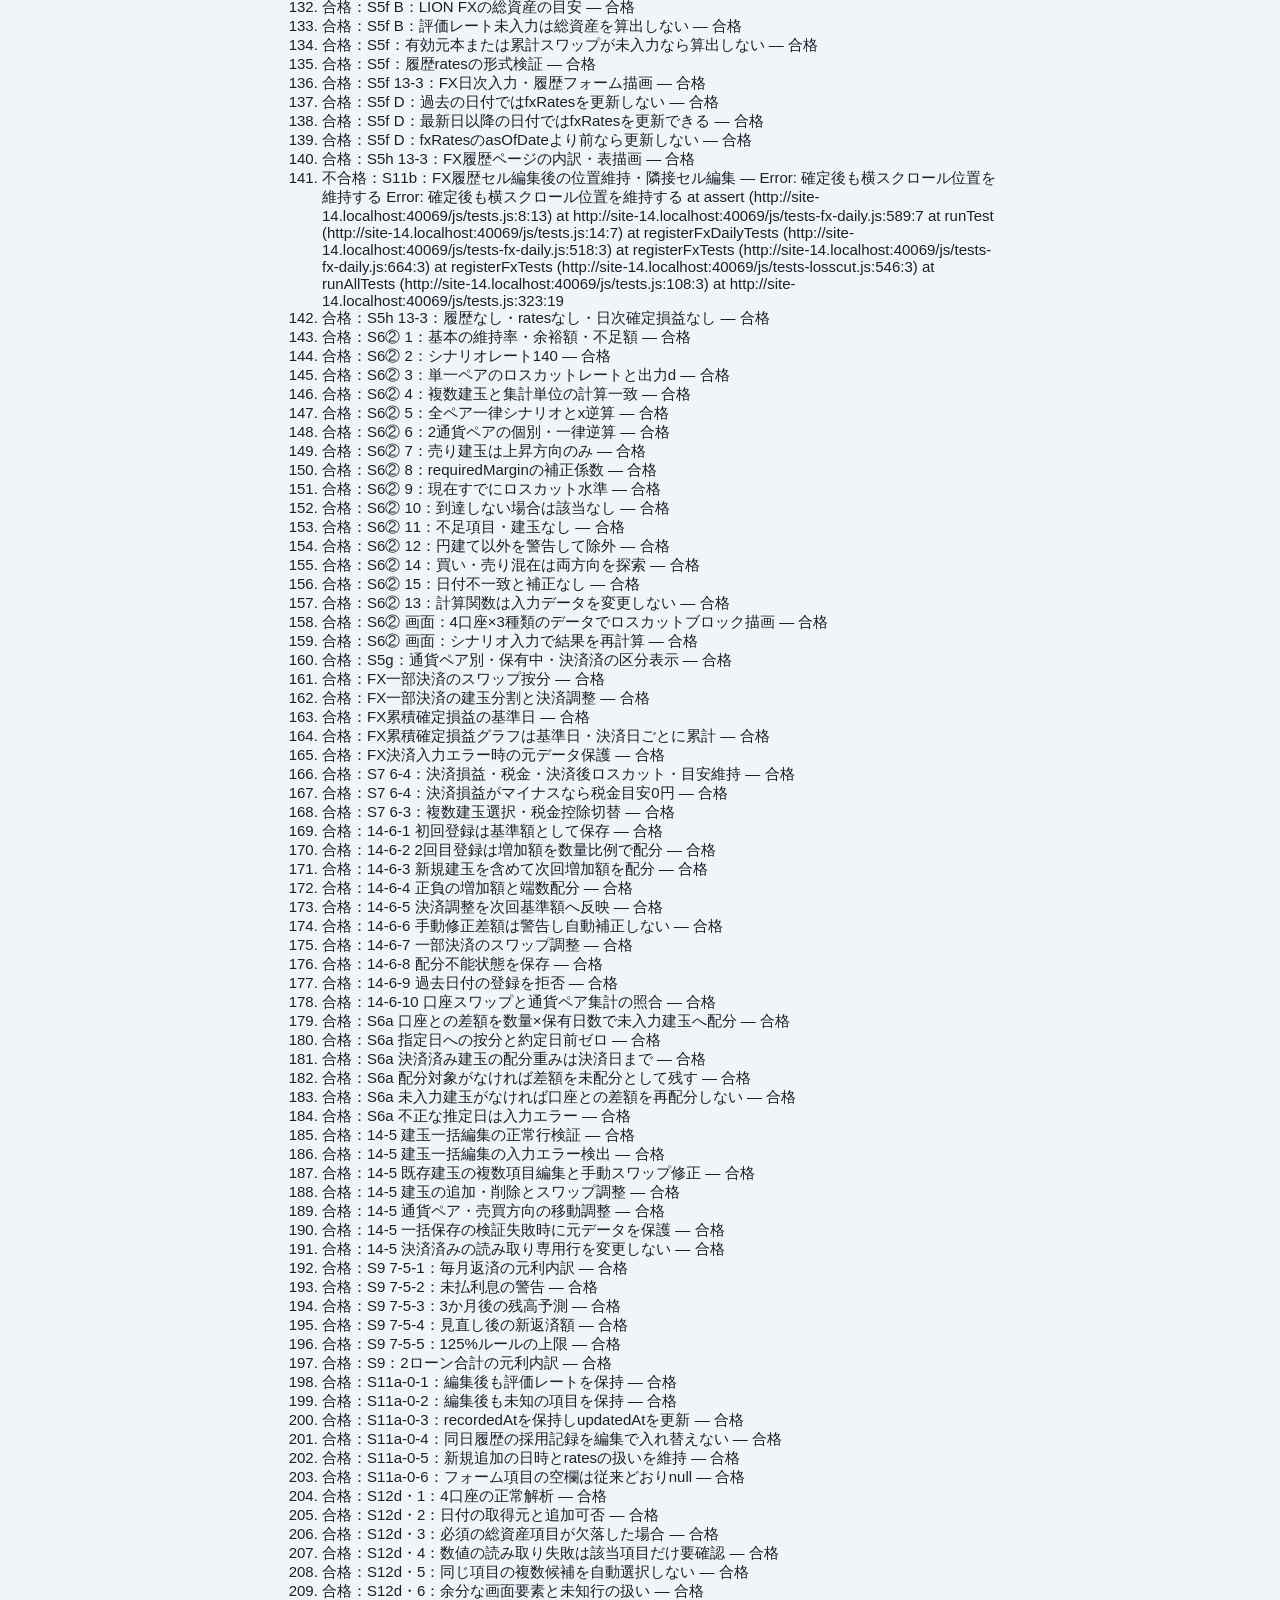
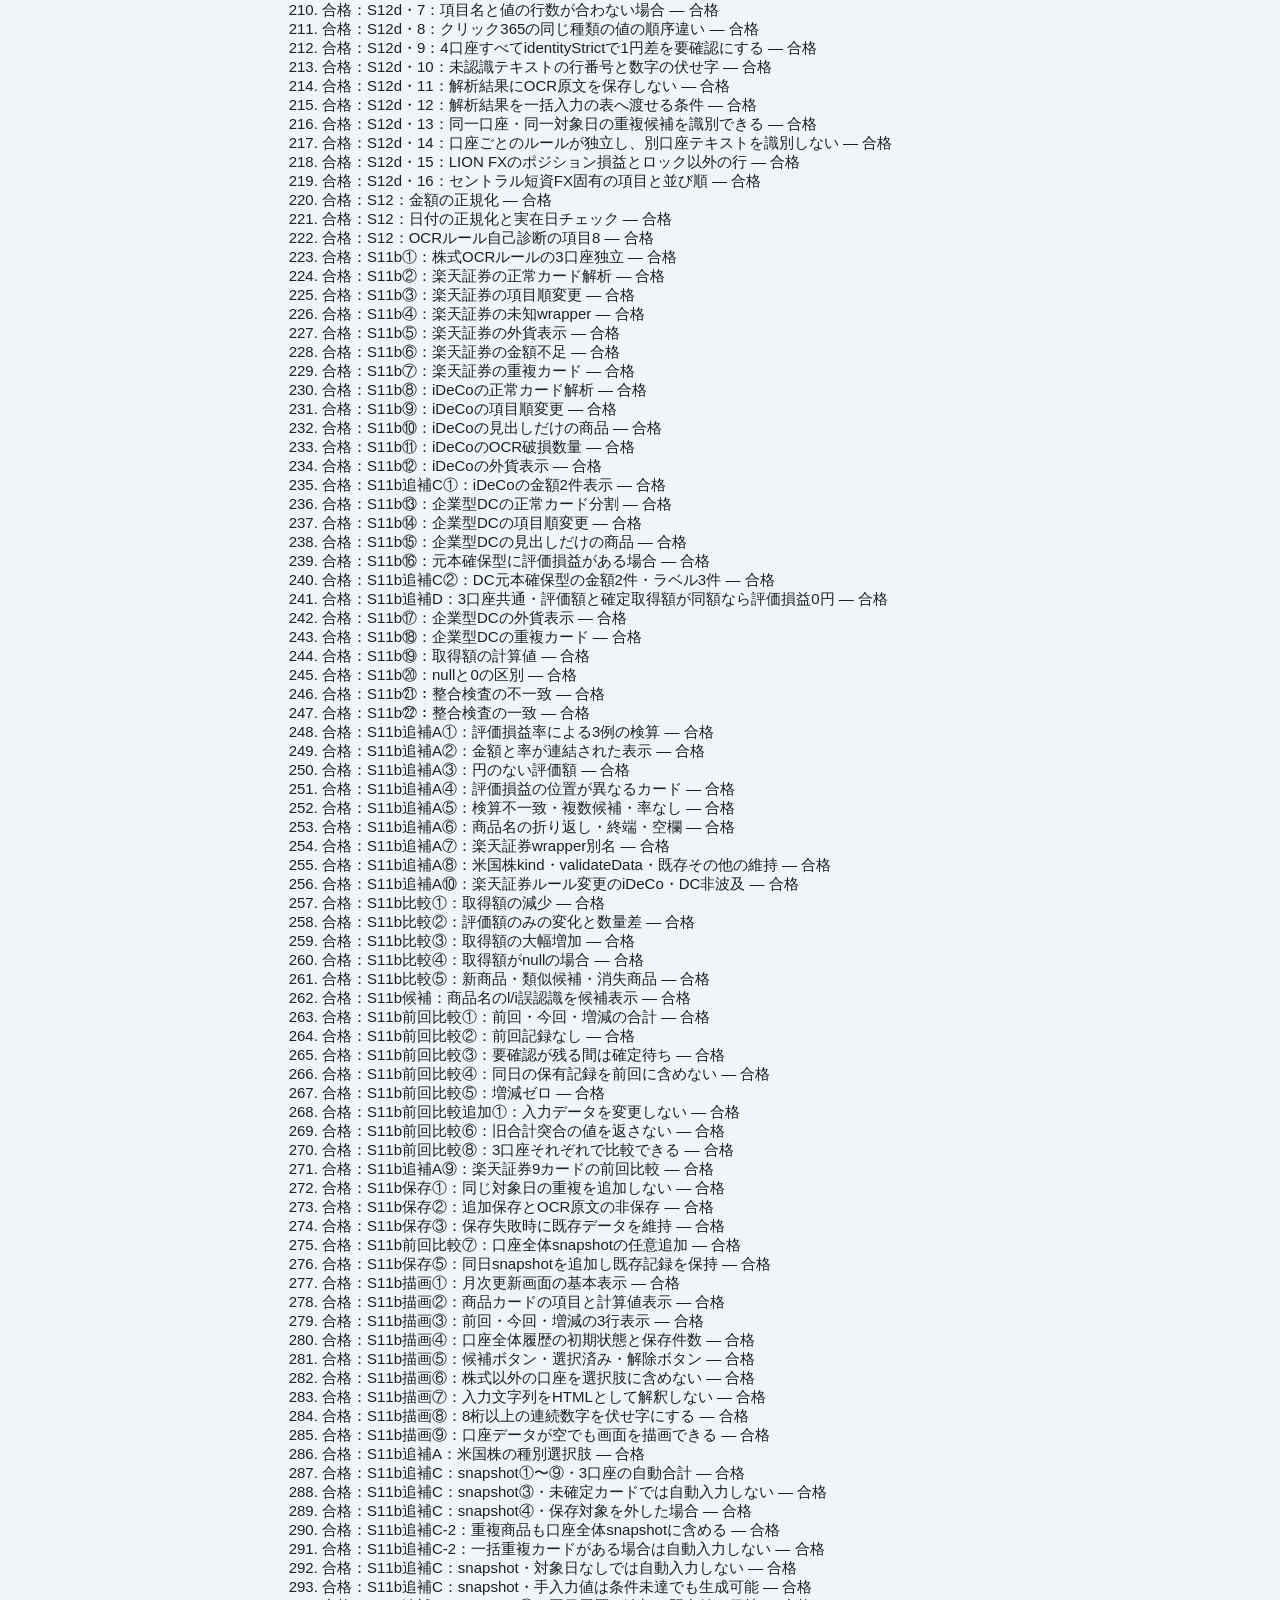
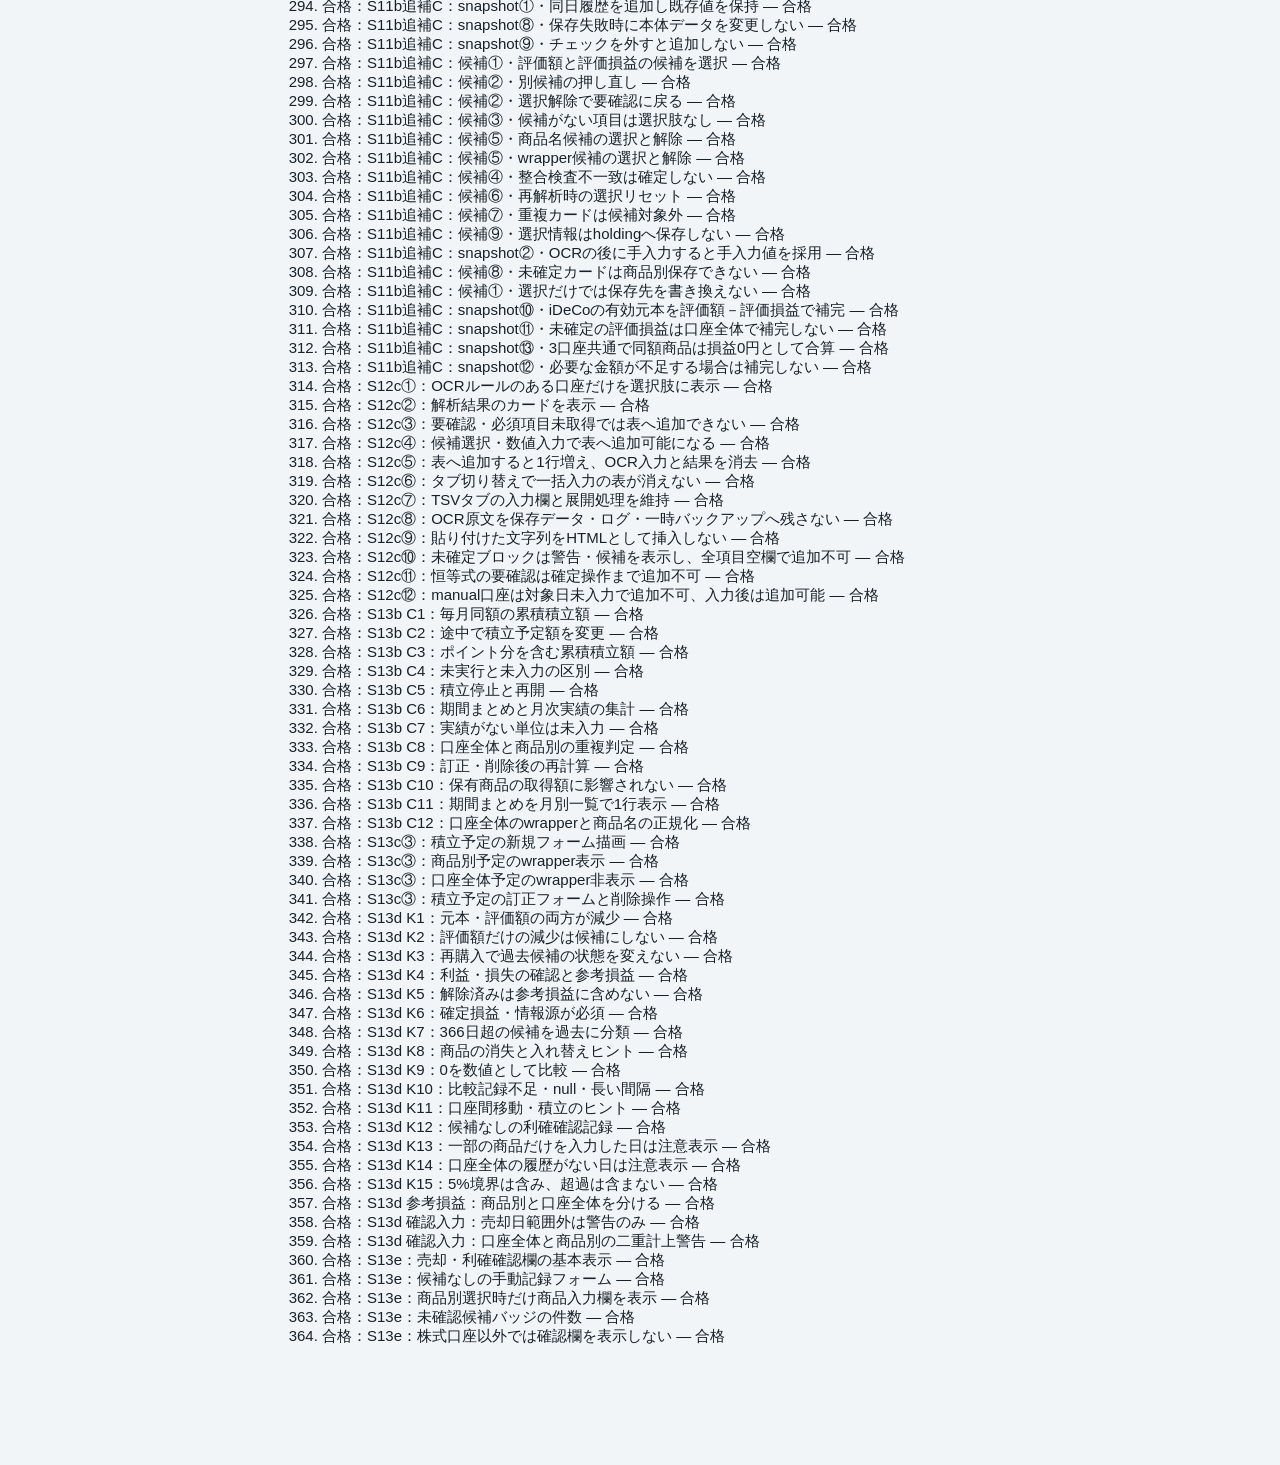
==== commit fa62f1aa: "Update test.html" ====
--- a/test.html
+++ b/test.html
@@ -25,6 +25,7 @@
 
 <script src="./js/tests-render-bootstrap.js" defer></script>
 <script src="./js/core.js" defer></script>
+<script src="./js/calc-cashflow-core.js" defer></script>
 <script src="./js/storage-validation.js" defer></script>
 <script src="./js/storage-validation-stock.js" defer></script>
 <script src="./js/storage-migration.js" defer></script>
@@ -88,6 +89,7 @@
 <script src="./js/ui-stock-update-diagnosis.js" defer></script>
 <script src="./js/ui-stock-update-events.js" defer></script>
 <script src="./js/tests-migration.js" defer></script>
+<script src="./js/tests-cashflow-data.js" defer></script>
 <script src="./js/tests-summary.js" defer></script>
 <script src="./js/tests-input.js" defer></script>
 <script src="./js/tests-bulk.js" defer></script>
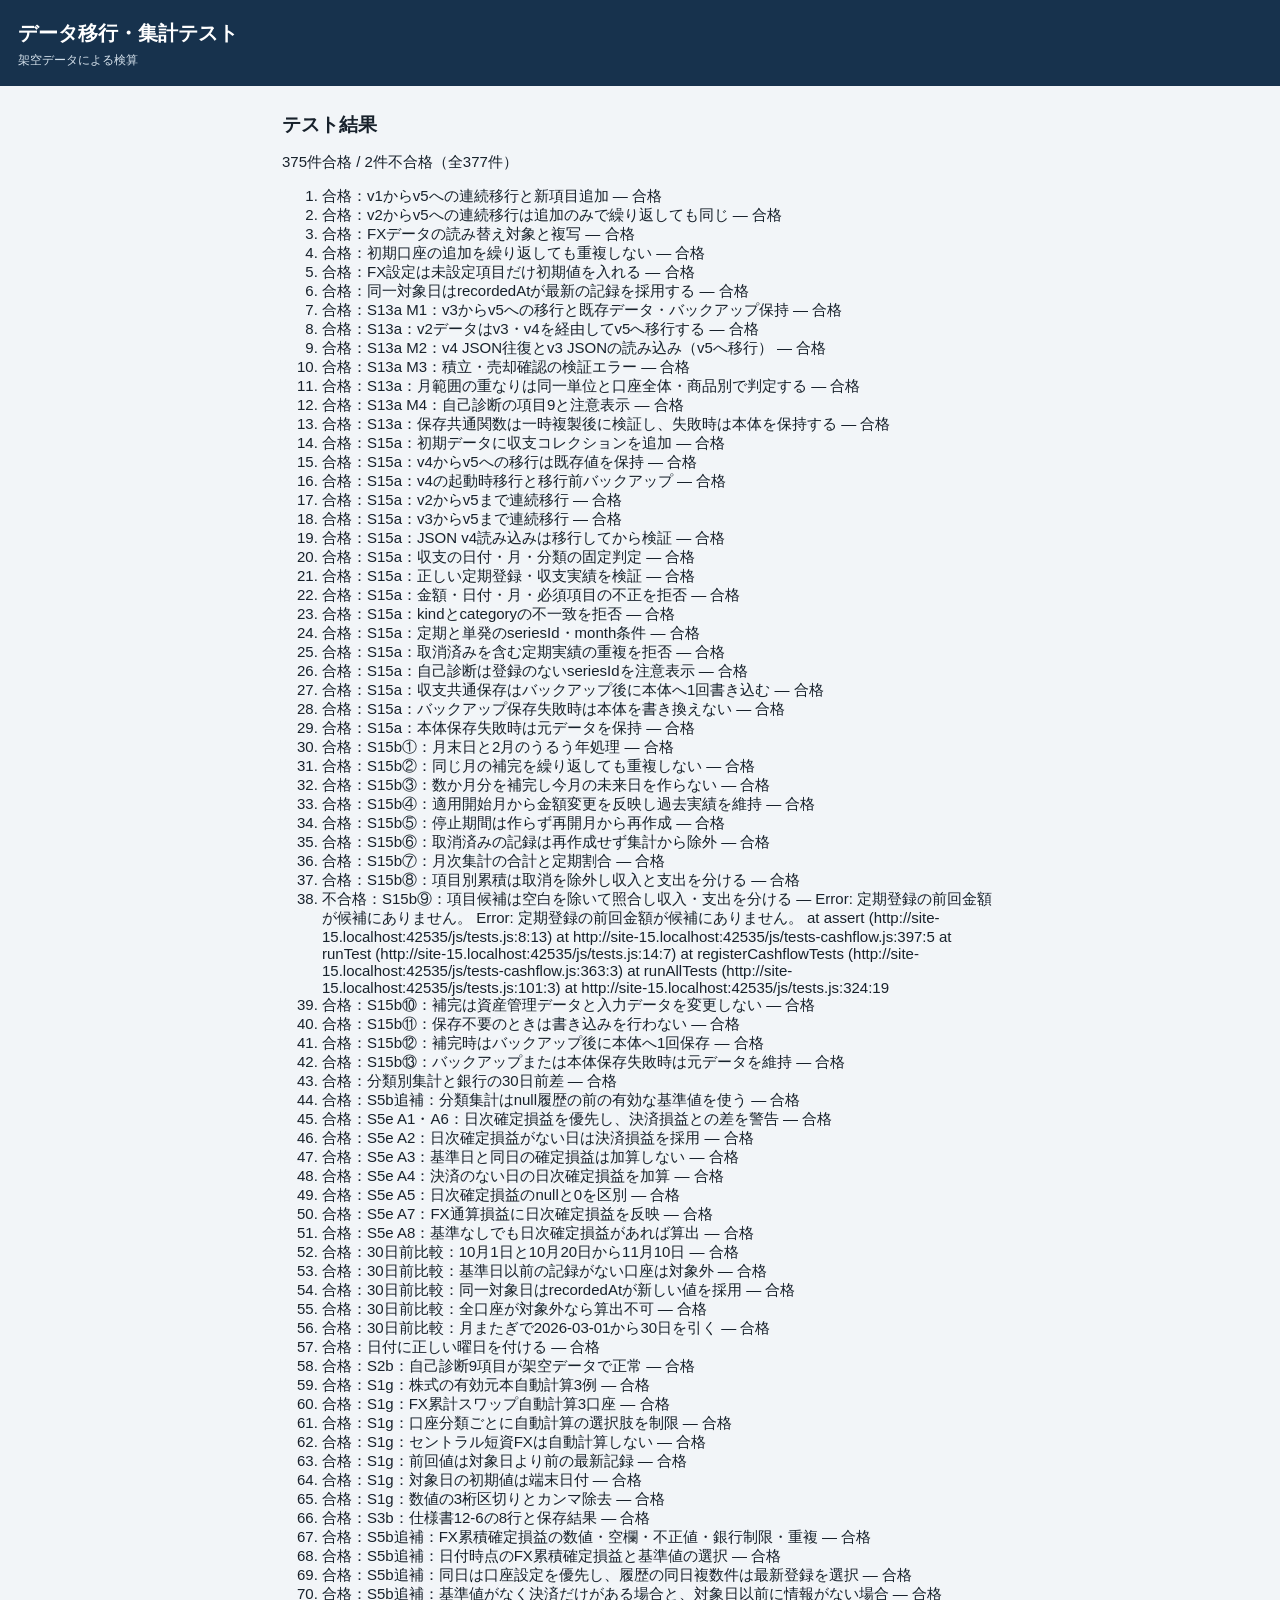
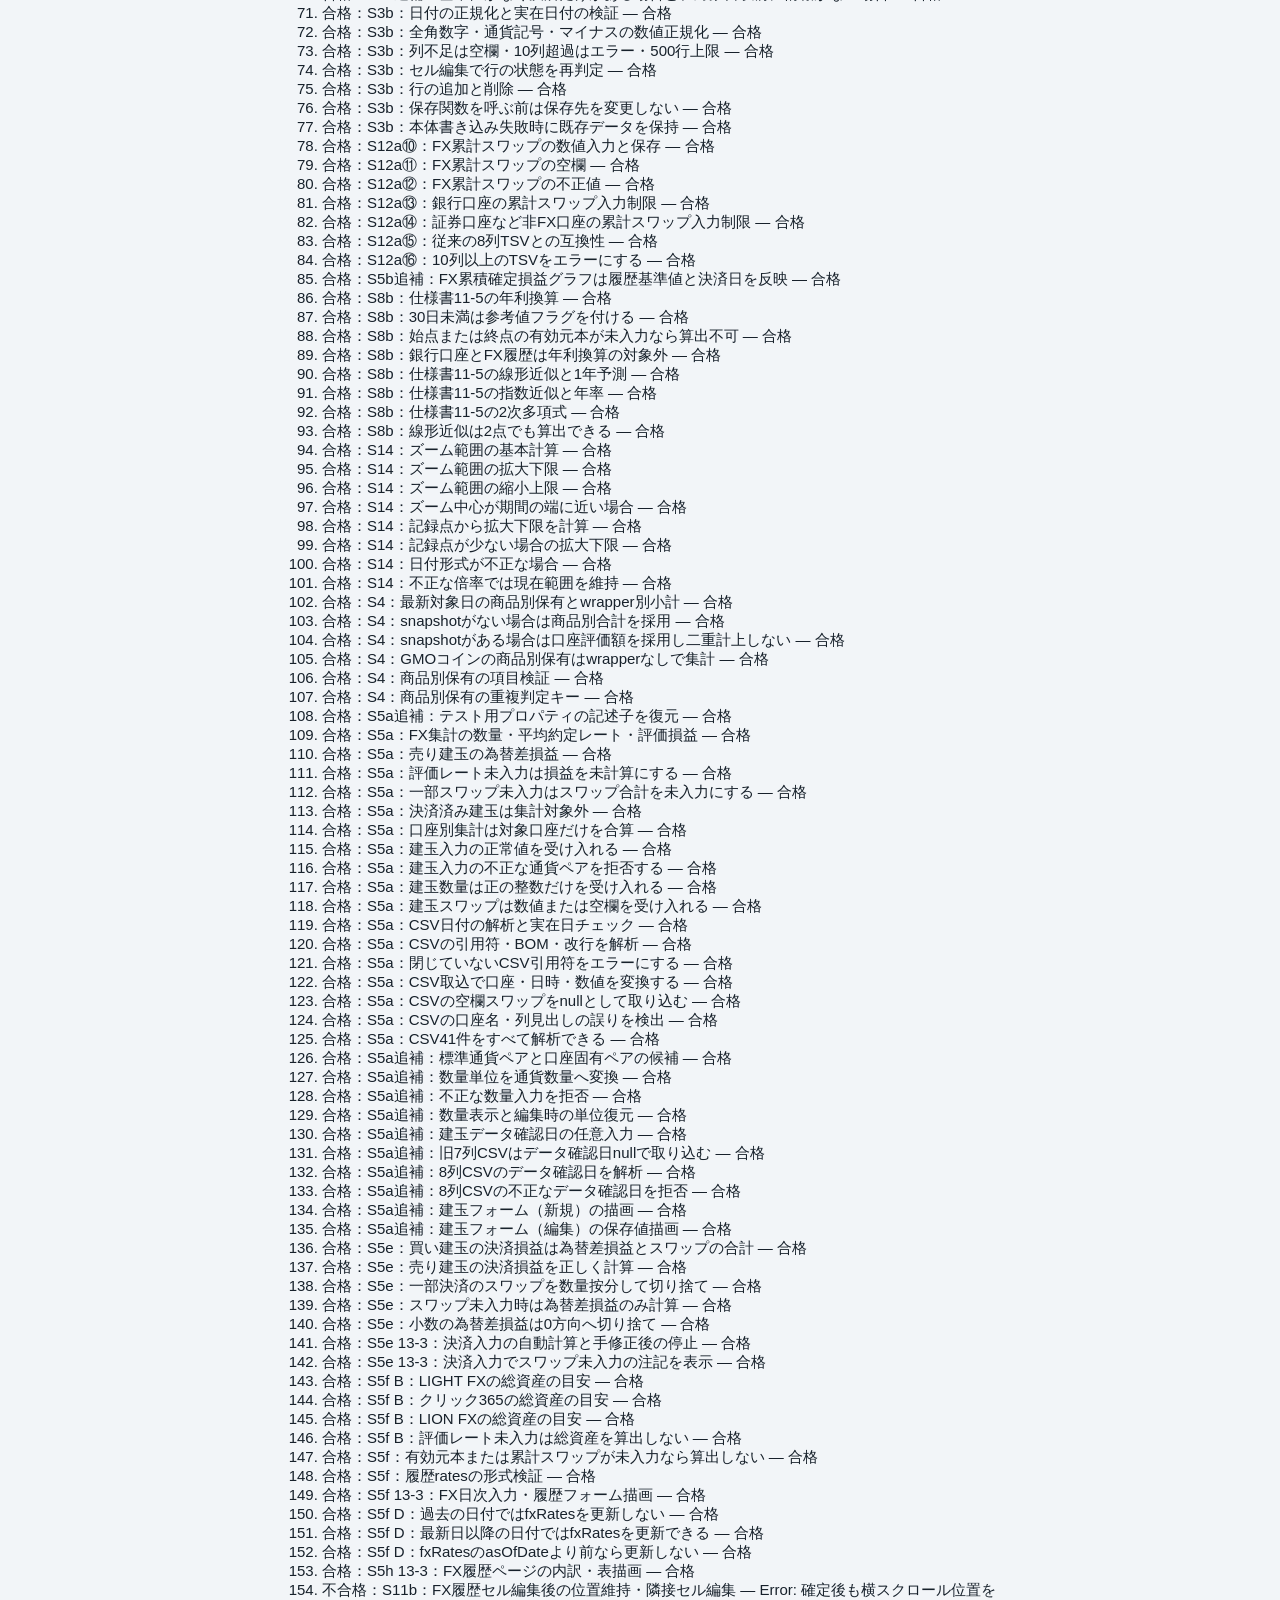
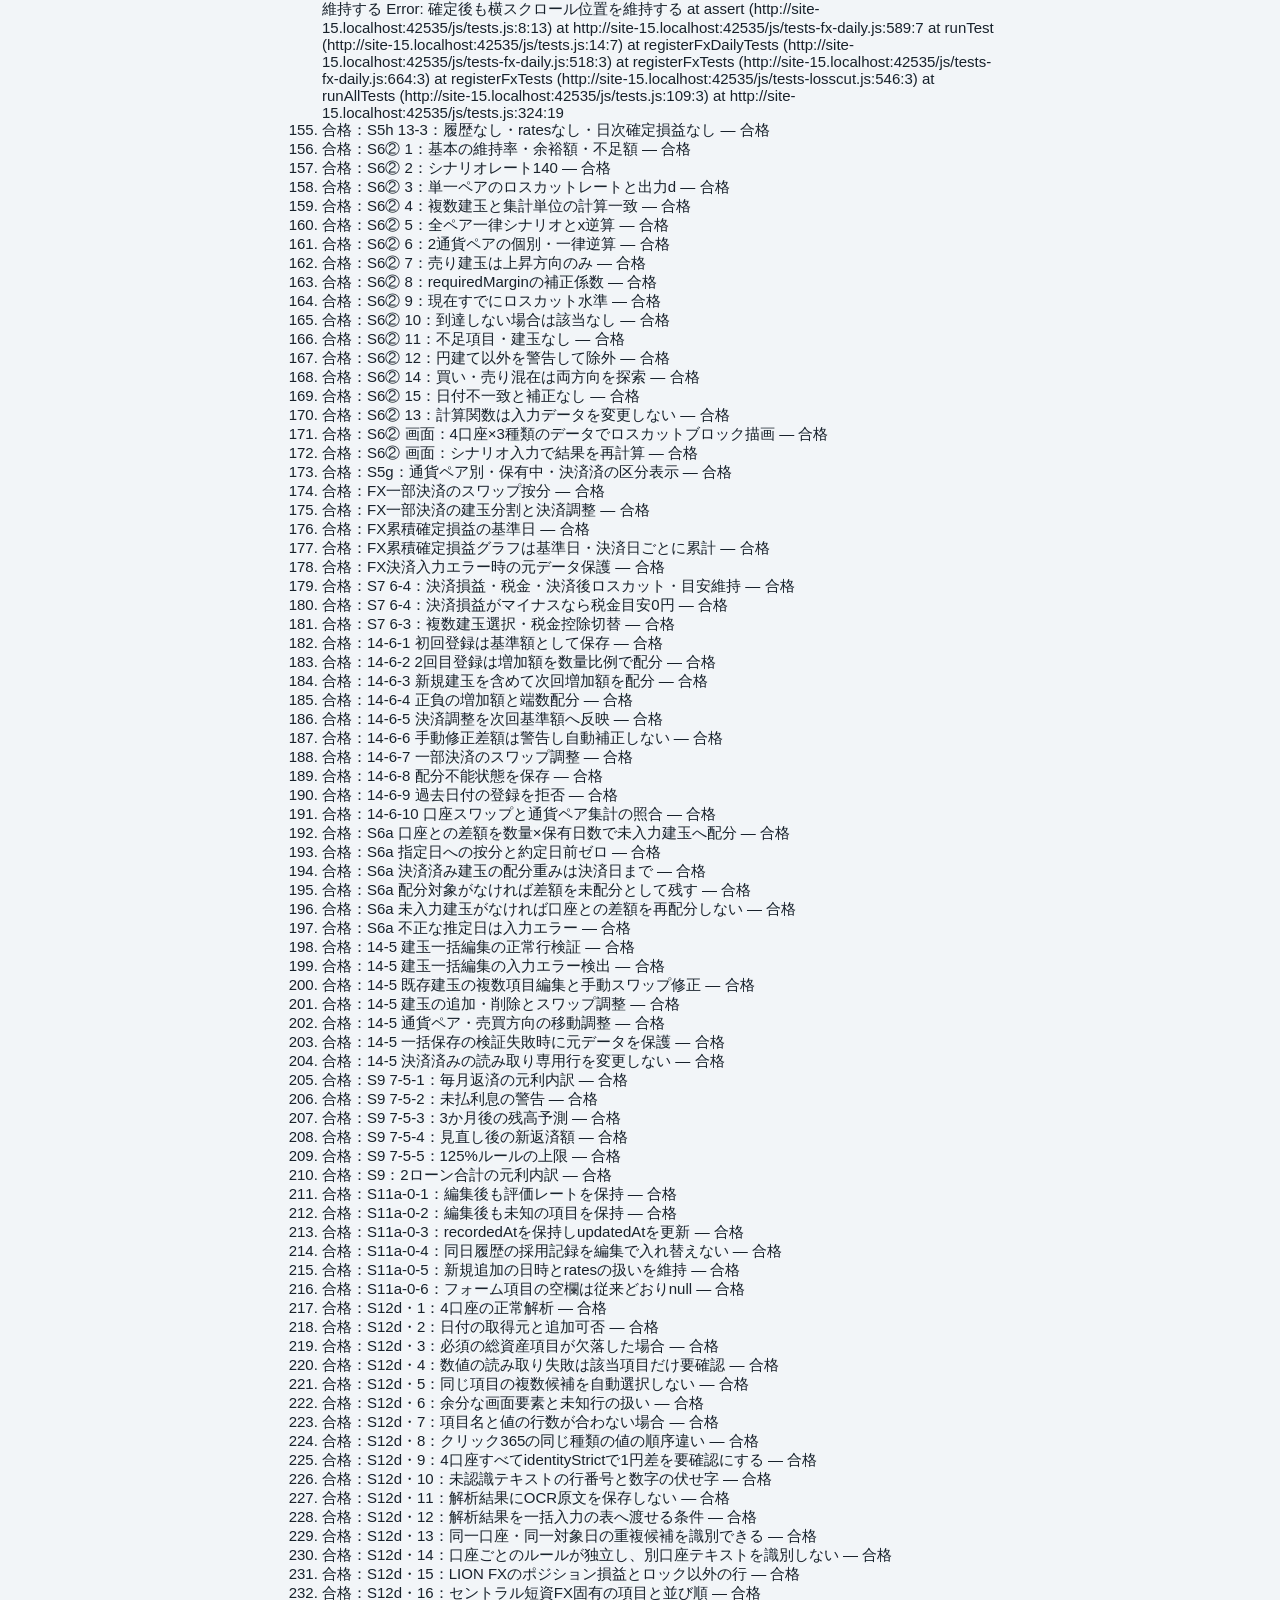
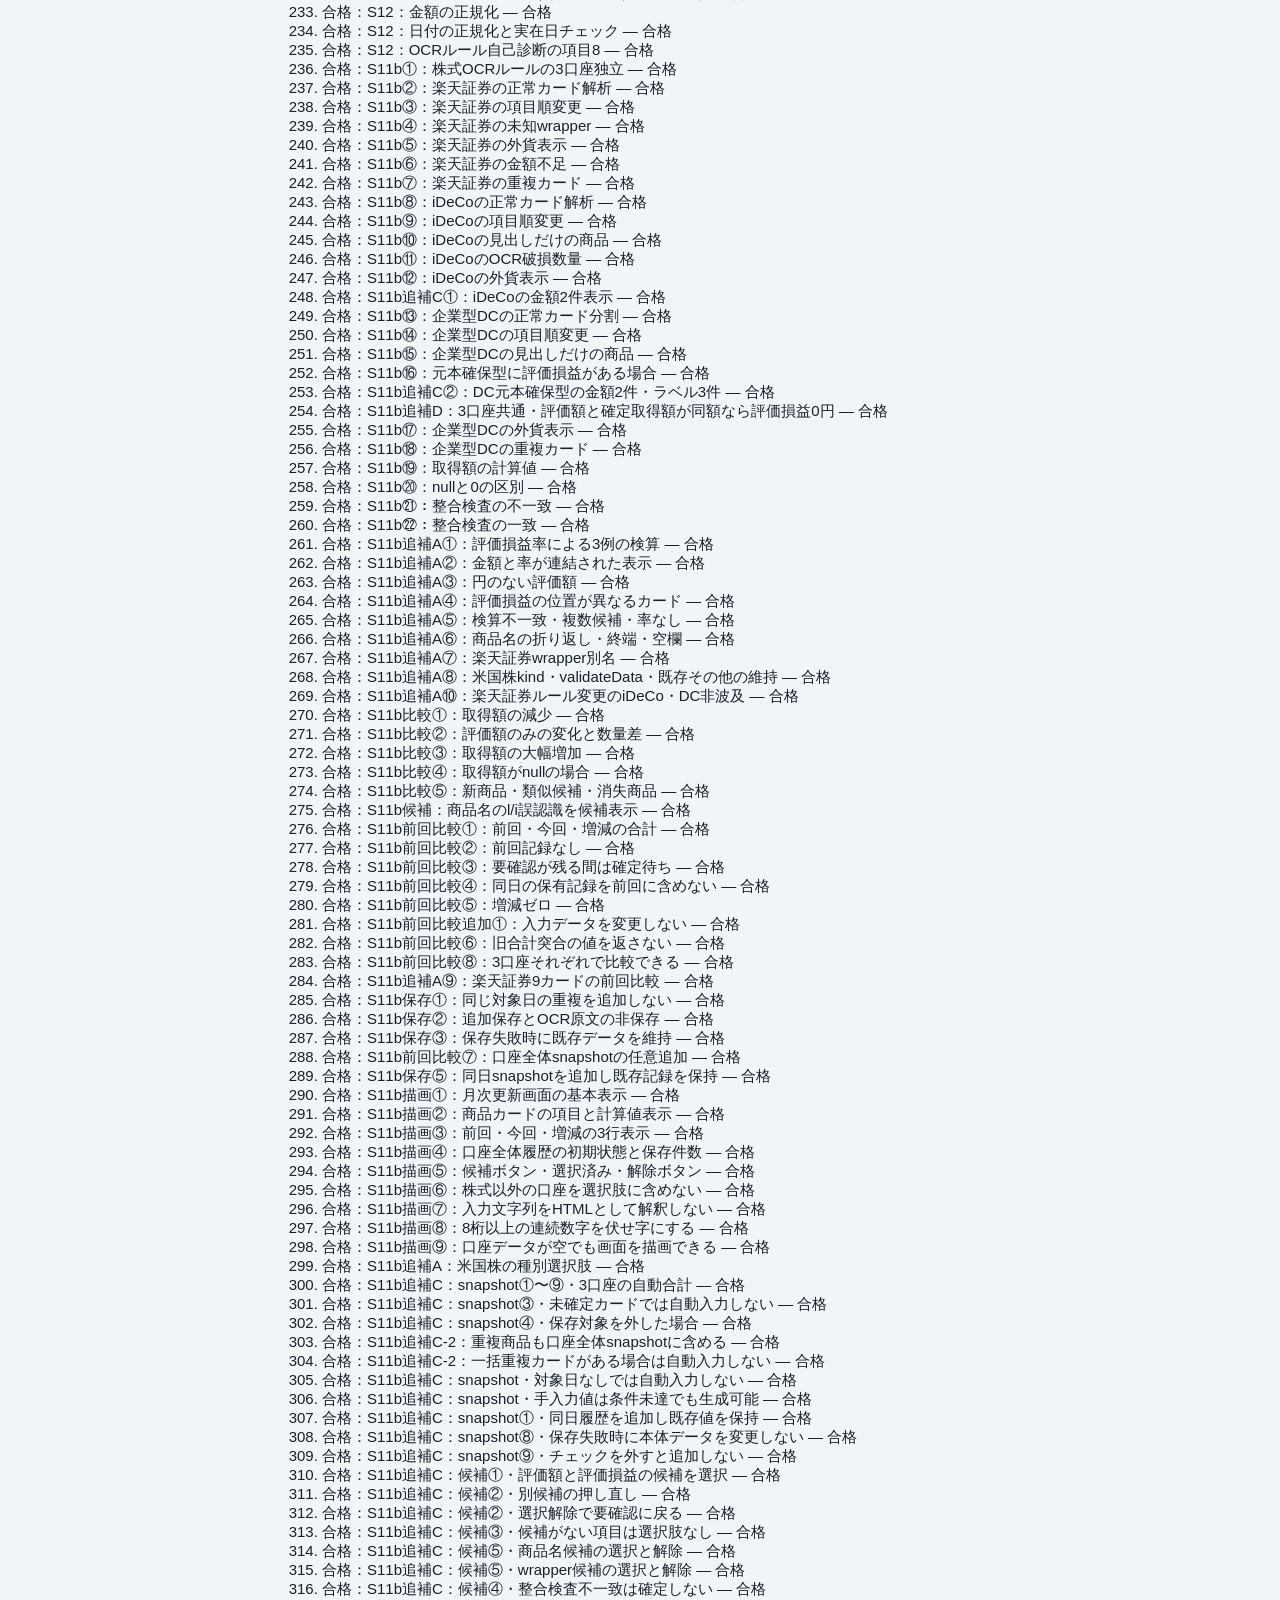
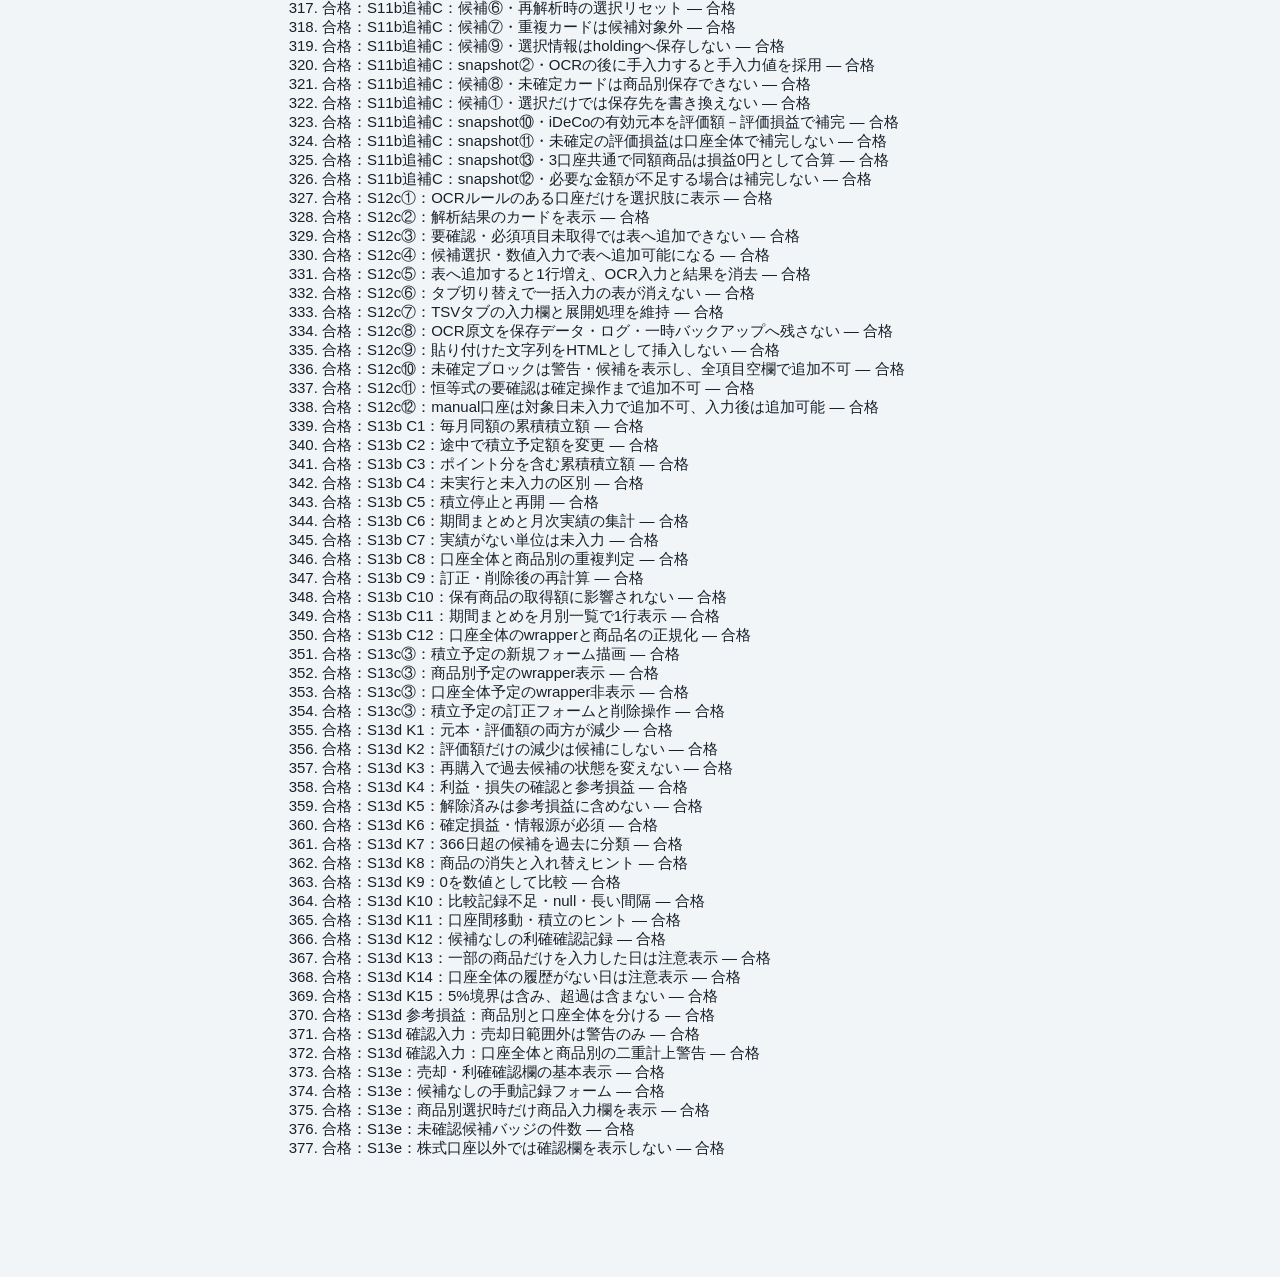
==== commit c0141d2f: "Add tests-cashflow.js script to test.html" ====
--- a/test.html
+++ b/test.html
@@ -26,6 +26,7 @@
 <script src="./js/tests-render-bootstrap.js" defer></script>
 <script src="./js/core.js" defer></script>
 <script src="./js/calc-cashflow-core.js" defer></script>
+<script src="./js/calc-cashflow.js" defer></script>
 <script src="./js/storage-validation.js" defer></script>
 <script src="./js/storage-validation-stock.js" defer></script>
 <script src="./js/storage-migration.js" defer></script>
@@ -90,6 +91,7 @@
 <script src="./js/ui-stock-update-events.js" defer></script>
 <script src="./js/tests-migration.js" defer></script>
 <script src="./js/tests-cashflow-data.js" defer></script>
+<script src="./js/tests-cashflow.js" defer></script>
 <script src="./js/tests-summary.js" defer></script>
 <script src="./js/tests-input.js" defer></script>
 <script src="./js/tests-bulk.js" defer></script>
